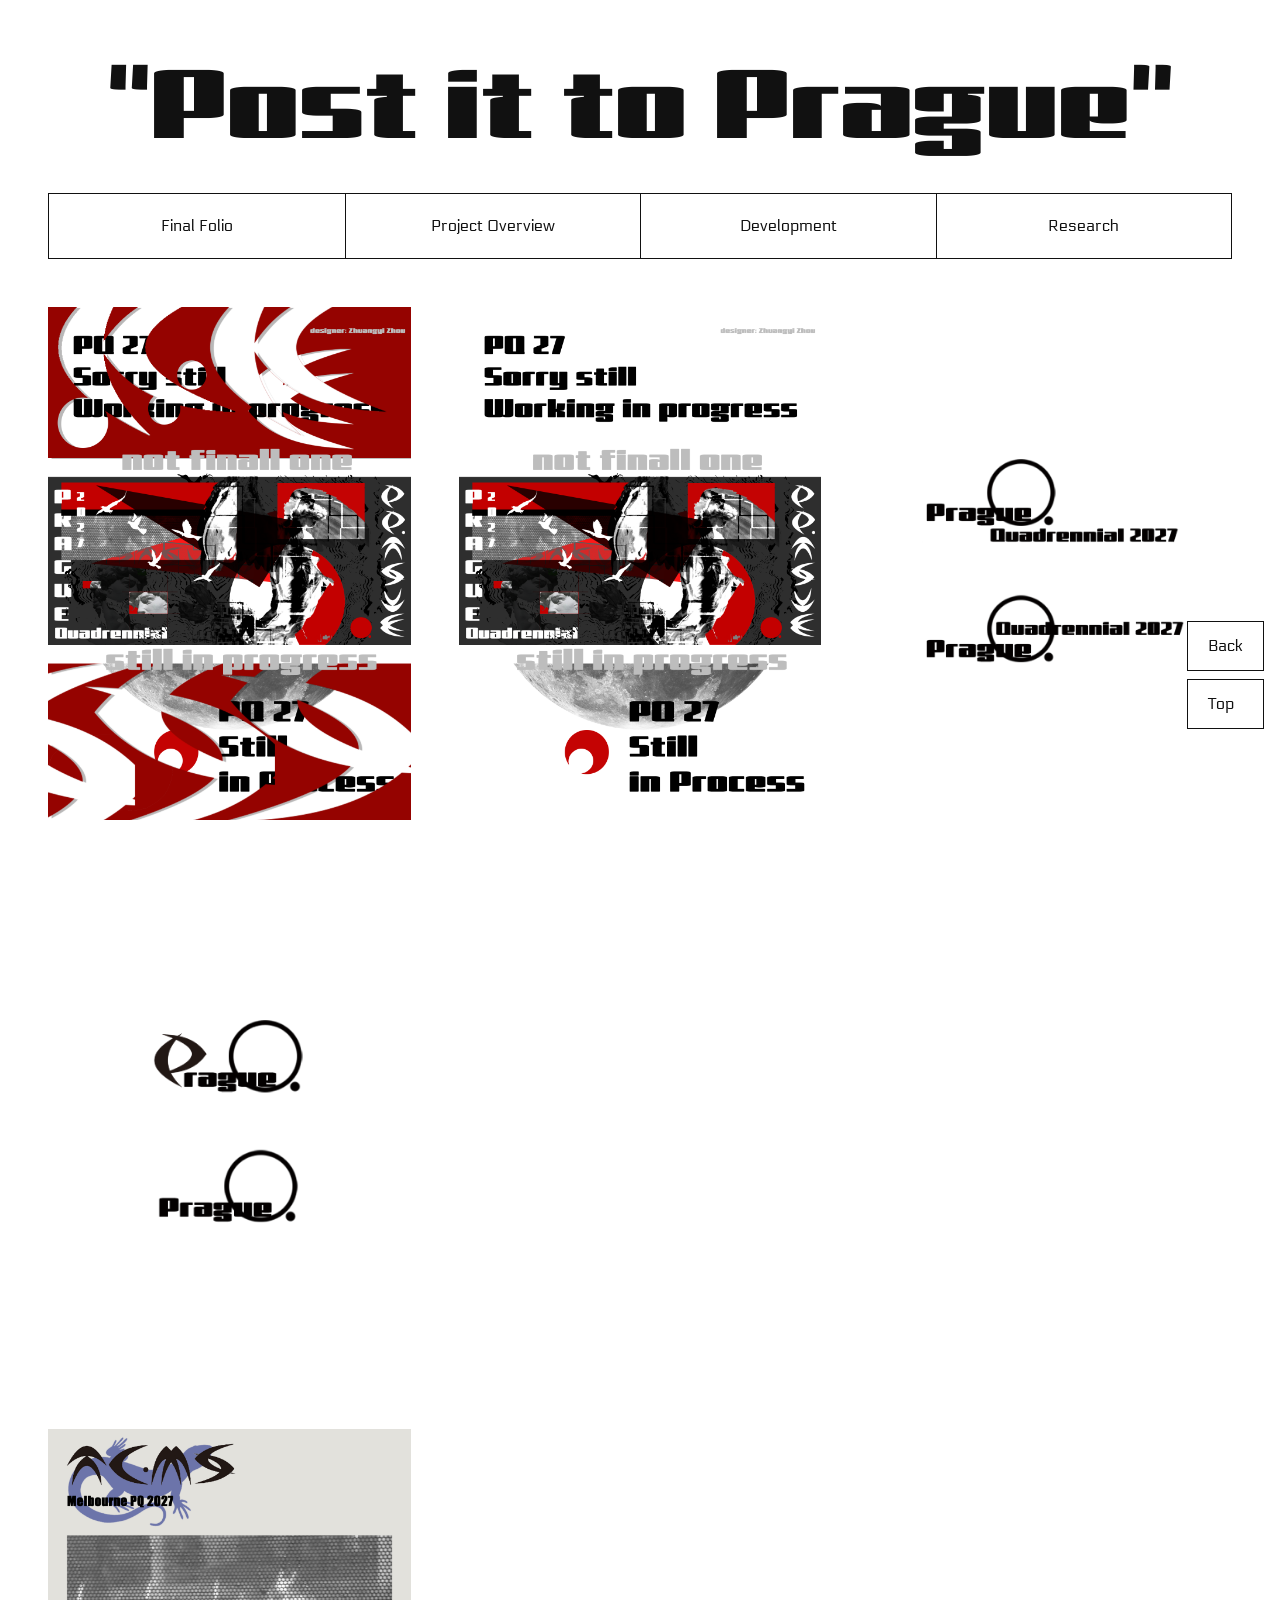
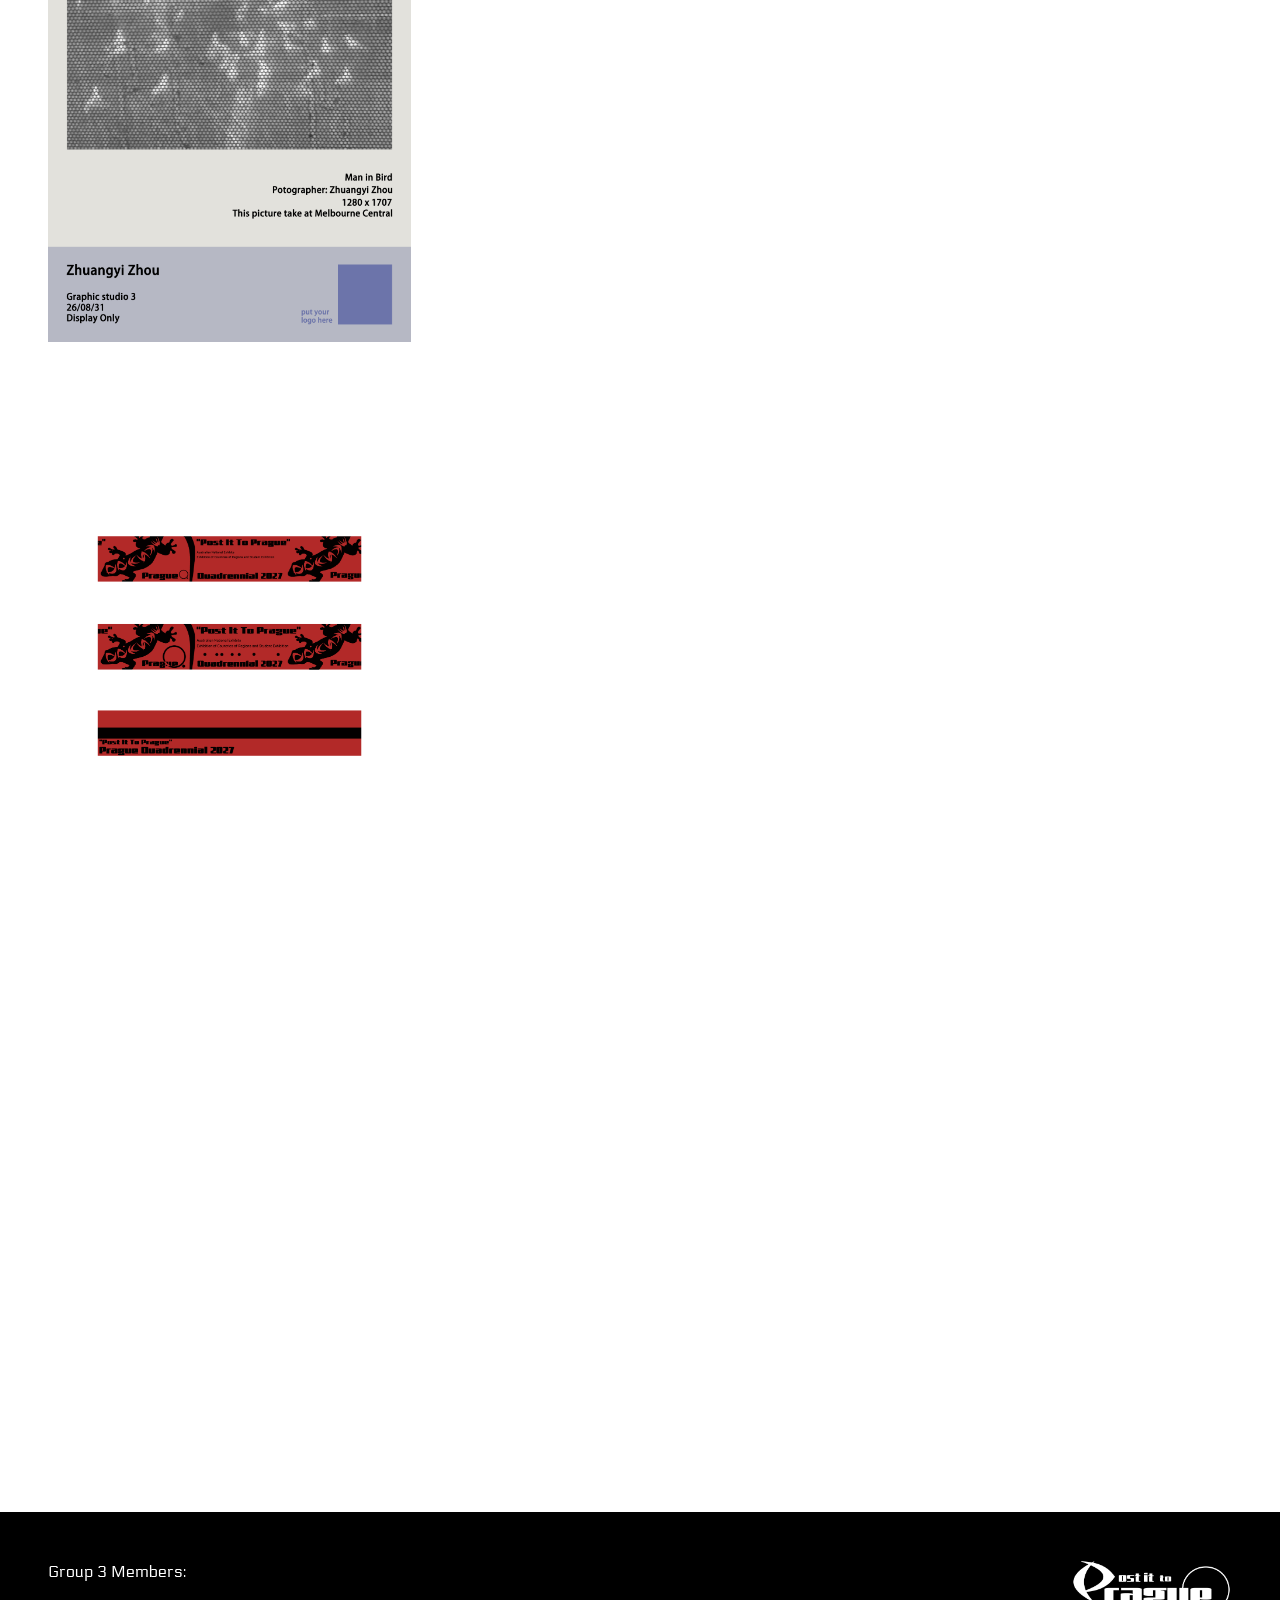
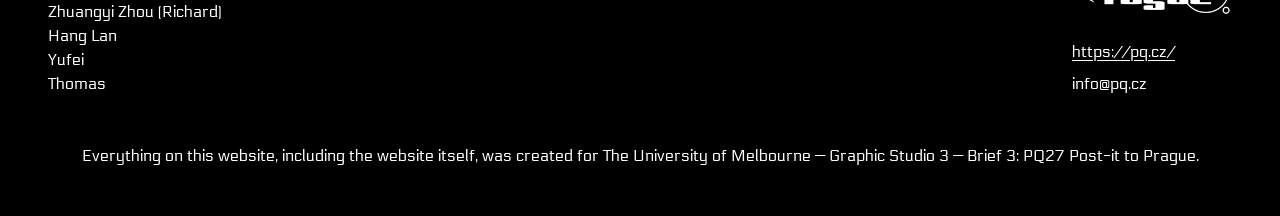
==== development.html @ cc6a594d "Add image enlargement dialog and move page controls onto right background" ====
<!DOCTYPE html>
<html lang="en">
<head>
  <meta charset="UTF-8">
  <meta name="viewport" content="width=device-width, initial-scale=1.0">
  <title>Development — Post-it to Prague</title>
  <link rel="preconnect" href="https://fonts.googleapis.com">
  <link rel="preconnect" href="https://fonts.gstatic.com" crossorigin>
  <link href="https://fonts.googleapis.com/css2?family=Electrolize&family=Gajraj+One&display=swap" rel="stylesheet">
  <link rel="stylesheet" href="./style.css?v=lightbox-1">
  <script src="./script.js?v=lightbox-1" defer></script>
</head>
<body id="top">
  <div class="page-background" aria-hidden="true">
    <div class="page-background-left"></div>
    <div class="page-background-right"></div>
  </div>
  <header class="project-header">
    <h1><a class="project-home-link" href="./index.html">“Post it to Prague”</a></h1>
    <nav class="project-nav" aria-label="Project sections">
      <a href="./index.html#final-folio">Final Folio</a>
      <a href="./index.html#project-overview">Project Overview</a>
      <a href="./development.html" aria-current="page">Development</a>
      <a href="./index.html#research">Research</a>
    </nav>
  </header>
  <main class="development-content" aria-label="Development">
    <button type="button" class="development-board" aria-label="Enlarge Collage development 1"><img src="./assets/development/D_Collagedevelopment1.png" alt="Collage development 1" loading="lazy" decoding="async"></button>
    <button type="button" class="development-board" aria-label="Enlarge Collage development 2"><img src="./assets/development/D_Collagedevelopment2.png" alt="Collage development 2" loading="lazy" decoding="async"></button>
    <button type="button" class="development-board" aria-label="Enlarge Logo development 1"><img src="./assets/development/D_logodevelopment1.png" alt="Logo development 1" loading="lazy" decoding="async"></button>
    <button type="button" class="development-board" aria-label="Enlarge Logo development 2"><img src="./assets/development/D_logodevelopment2.png" alt="Logo development 2" loading="lazy" decoding="async"></button>
    <button type="button" class="development-board" aria-label="Enlarge Logo development 3"><img src="./assets/development/D_logodevelopment3.png" alt="Logo development 3" loading="lazy" decoding="async"></button>
    <button type="button" class="development-board" aria-label="Enlarge Logo development 4"><img src="./assets/development/D_logodevelopment4.png" alt="Logo development 4" loading="lazy" decoding="async"></button>
    <button type="button" class="development-board" aria-label="Enlarge Poster development 1"><img src="./assets/development/D_Posterdevelopment1.png" alt="Poster development 1" loading="lazy" decoding="async"></button>
    <button type="button" class="development-board" aria-label="Enlarge Poster development 2"><img src="./assets/development/D_Posterdevelopment2.png" alt="Poster development 2" loading="lazy" decoding="async"></button>
    <button type="button" class="development-board" aria-label="Enlarge Tape development 1"><img src="./assets/development/D_Tapedevelopment1.png" alt="Tape development 1" loading="lazy" decoding="async"></button>
    <button type="button" class="development-board" aria-label="Enlarge Tape development 2"><img src="./assets/development/D_Tapedevelopment2.png" alt="Tape development 2" loading="lazy" decoding="async"></button>
    <button type="button" class="development-board" aria-label="Enlarge T-shirt design mockup"><img src="./assets/development/D_Tshirtmockup1.png" alt="T-shirt design mockup" loading="lazy" decoding="async"></button>
    <button type="button" class="development-board" aria-label="Enlarge Badge design mockup"><img src="./assets/development/Badgemockup1.png" alt="Badge design mockup" loading="lazy" decoding="async"></button>
    <button type="button" class="development-board" aria-label="Enlarge Corner tape design"><img src="./assets/development/connertape1.png" alt="Corner tape design" loading="lazy" decoding="async"></button>
    <button type="button" class="development-board" aria-label="Enlarge Corner tape design alternate version"><img src="./assets/development/connertape1rp.png" alt="Corner tape design alternate version" loading="lazy" decoding="async"></button>
    <button type="button" class="development-board" aria-label="Enlarge Tape on box mockup"><img src="./assets/development/tapeonboxmockup1.png" alt="Tape on box mockup" loading="lazy" decoding="async"></button>
  </main>
  <footer class="site-footer">
    <div class="footer-content">
      <div class="footer-top">
        <div class="footer-members">
          <p>Group 3 Members:</p>
          <ul>
            <li>Zhuangyi Zhou (Richard)</li>
            <li>Hang Lan</li>
            <li>Yufei</li>
            <li>Thomas</li>
          </ul>
        </div>
        <div class="footer-brand">
          <div class="footer-logo"><img src="./assets/finallogoblack1.png" alt="Post it to Prague" width="3508" height="2480"></div>
          <div class="footer-contact">
            <a href="https://pq.cz/">https://pq.cz/</a>
            <span>info@pq.cz</span>
          </div>
        </div>
      </div>
      <p class="footer-note">Everything on this website, including the website itself, was created for The University of Melbourne — Graphic Studio 3 — Brief 3: PQ27 Post-it to Prague.</p>
    </div>
  </footer>
  <nav class="development-actions" aria-label="Page controls">
    <a href="./index.html">Back</a>
    <a href="#top">Top</a>
  </nav>
  <dialog class="image-lightbox" aria-label="Enlarged image">
    <button type="button" class="lightbox-close" aria-label="Close enlarged image">×</button>
    <img class="lightbox-image" alt="">
  </dialog>
</body>
</html>
---- style.css ----
/* Simple single-page layout, ready for project content and visual references. */
* {
  box-sizing: border-box;
}

/* Temporary outer background; replace with a background image later. */
html {
  background: #bfbfbf;
}

/* Opaque paper, using the existing content width and padding. */
body {
  --page-padding: clamp(1rem, 4vw, 3rem);
  position: relative;
  isolation: isolate;
  min-height: 100vh;
  margin: 0 auto;
  padding: var(--page-padding);
  background: #bfbfbf;
  color: #111;
  font-family: "Electrolize";
  font-weight: 400;
  line-height: 1.5;
}

/* Widen only the paper by 1cm per side, capped at the viewport width. */
body::before {
  content: "";
  position: absolute;
  inset: 0;
  width: min(100%, calc(1200px + var(--page-padding) + 2cm));
  margin-inline: auto;
  z-index: -1;
  background: #fff;
  pointer-events: none;
}

.project-header,
main {
  max-width: 1200px;
  margin-inline: auto;
}

h1 {
  text-align: center;
  margin: 0 0 2rem;
  font-family: "Gajraj One";
  font-size: clamp(2.5rem, 8vw, 7rem);
  font-weight: 400;
  line-height: 1.1;
  overflow-wrap: anywhere;
}

h2 {
  margin: 0 0 1.5rem;
  font-size: clamp(1.5rem, 3vw, 2rem);
  font-weight: 400;
}

button,
input,
textarea,
select {
  font: inherit;
}

.project-nav {
  display: grid;
  grid-template-columns: repeat(4, minmax(0, 1fr));
  border: 1px solid currentColor;
}

.project-nav a {
  display: flex;
  align-items: center;
  justify-content: center;
  min-height: 4rem;
  padding: 1rem;
  color: inherit;
  text-align: center;
  text-decoration: none;
}

.project-nav a + a {
  border-left: 1px solid currentColor;
}

.project-nav a:hover {
  text-decoration: underline;
}

.project-nav a:focus-visible {
  outline: 2px solid currentColor;
  outline-offset: -5px;
}

section {
  padding-block: 3rem;
  scroll-margin-top: 1rem;
}

section + section {
  border-top: 1px solid #ddd;
}

/* Empty blocks reserve space without adding unapproved text or imagery. */
.content-placeholder {
  min-height: 18rem;
  border: 1px dashed #ccc;
}

@media (max-width: 600px) {
  .project-nav {
    grid-template-columns: repeat(2, minmax(0, 1fr));
  }

  .project-nav a:nth-child(3) {
    border-left: 0;
  }

  .project-nav a:nth-child(n + 3) {
    border-top: 1px solid currentColor;
  }
}

/* Match the existing section spacing and title-plus-placeholder height. */
.gallery {
  padding-top: 3rem;
}

.gallery-frame {
  position: relative;
  height: calc(18rem + 1.5rem + clamp(2.25rem, 4.5vw, 3rem));
  border: 1px solid #ccc;
  background: #fff;
}

.gallery-image {
  width: 100%;
  height: 100%;
  object-fit: contain;
}

.gallery-image:not([hidden]) {
  display: block;
}

.gallery-controls {
  position: absolute;
  right: 1rem;
  bottom: 1rem;
  left: 1rem;
  display: flex;
  align-items: center;
  justify-content: space-between;
  gap: 1rem;
}

.gallery-controls button {
  width: 2.75rem;
  height: 2.75rem;
  padding: 0;
  border: 1px solid currentColor;
  border-radius: 0;
  background: #fff;
  color: #111;
  cursor: pointer;
}

.gallery-controls button:disabled {
  color: #aaa;
  cursor: default;
}

.gallery-controls button:focus-visible {
  outline: 2px solid #111;
  outline-offset: 3px;
}

.gallery-counter:not(:empty) {
  padding: 0.25rem 0.5rem;
  background: #fff;
}

/* Match the white paper width without changing the existing page layout. */
.site-footer {
  position: relative;
  left: 50%;
  transform: translateX(-50%);
  width: min(calc(100% + var(--page-padding) + var(--page-padding)), calc(1200px + var(--page-padding) + 2cm));
  margin-bottom: calc(-1 * var(--page-padding));
  padding: 3rem var(--page-padding);
  background: #000;
  color: #fff;
  text-align: left;
}

.footer-content {
  max-width: 1200px;
  margin-inline: auto;
}

.footer-logo {
  position: relative;
  width: 10rem;
  max-width: 100%;
  aspect-ratio: 2140 / 750;
  overflow: hidden;
  background: #000;
  margin-bottom: 1.5rem;
}

/* Display only the logo bounds while keeping the supplied PNG unchanged. */
.footer-logo img {
  position: absolute;
  width: 163.925234%;
  max-width: none;
  height: auto;
  left: -32.242991%;
  top: -115.333333%;
}

.footer-contact {
  display: flex;
  flex-direction: column;
  align-items: flex-start;
  gap: 0.5rem;
  margin-bottom: 0;
}

.site-footer a,
.site-footer a:visited {
  color: #fff;
  text-decoration: underline;
  text-underline-offset: 0.2em;
}

.site-footer a:focus-visible {
  outline: 2px solid #fff;
  outline-offset: 4px;
}

.footer-members p {
  margin: 0 0 1rem;
}

.footer-members ul {
  list-style: none;
  margin: 0;
  padding: 0;
}

.footer-note {
  margin: 3rem 0 0;
  text-align: center;
}

.footer-top {
  display: grid;
  grid-template-columns: minmax(0, 1fr) minmax(0, 1fr);
  gap: clamp(1rem, 4vw, 3rem);
  align-items: start;
}

.footer-brand {
  justify-self: end;
  min-width: 0;
  max-width: 100%;
}

.footer-members,
.footer-contact {
  overflow-wrap: anywhere;
}

/* Fixed decorative background; the opaque paper stays above it. */
.page-background {
  position: fixed;
  inset: 0;
  z-index: -2;
  display: grid;
  grid-template-columns: repeat(2, minmax(0, 1fr));
  pointer-events: none;
  overflow: hidden;
}

.page-background-left,
.page-background-right {
  background-image: url("./assets/Tapeposter1.png");
  background-size: cover;
  background-position: center;
  background-repeat: no-repeat;
}

.page-background-right {
  transform: scaleX(-1);
}

/* Development uses portrait boards matching the first supplied image. */
.development-content {
  display: grid;
  grid-template-columns: repeat(3, minmax(0, 1fr));
  gap: 3rem;
  padding-block: 3rem;
}

.development-board {
  width: 100%;
  aspect-ratio: 2480 / 3508;
  min-width: 0;
  background: #fff;
}

.development-board > img,
.development-cell > img {
  display: block;
  width: 100%;
  height: 100%;
  object-fit: contain;
}

.development-logos {
  display: grid;
  grid-template-columns: repeat(2, minmax(0, 1fr));
  grid-template-rows: repeat(2, minmax(0, 1fr));
}

.development-tapes {
  display: grid;
  grid-template-rows: repeat(2, minmax(0, 1fr));
}

.development-cell {
  min-width: 0;
  min-height: 0;
}

.development-actions {
  position: fixed;
  top: 75%;
  right: max(1rem, calc((100% - 1200px - clamp(1rem, 4vw, 3rem) - 2cm) / 4 - 2rem));
  transform: translateY(-50%);
  z-index: 10;
  display: flex;
  flex-direction: column;
  gap: 0.5rem;
}

.development-actions a,
.development-actions a:visited {
  padding: 0.75rem 1.25rem;
  border: 1px solid #111;
  background: #fff;
  color: #111;
  text-decoration: none;
}

.development-actions a:hover {
  text-decoration: underline;
}

.project-home-link,
.project-home-link:visited {
  color: inherit;
  text-decoration: none;
}

.development-actions a:focus-visible,
.project-home-link:focus-visible {
  outline: 2px solid #111;
  outline-offset: 3px;
}

button.development-board {
  display: block;
  padding: 0;
  border: 0;
  font: inherit;
  cursor: zoom-in;
}
button.development-board:focus-visible {
  outline: 2px solid #111;
  outline-offset: 4px;
}
.image-lightbox {
  padding: 3rem 0 0;
  border: 0;
  background: transparent;
  max-width: calc(100vw - 2rem);
  max-height: calc(100dvh - 2rem);
  overflow: visible;
}
.image-lightbox::backdrop {
  background: rgba(0, 0, 0, 0.85);
}
.lightbox-image {
  display: block;
  width: auto;
  height: auto;
  max-width: calc(100vw - 2rem);
  max-height: calc(100dvh - 6rem);
  object-fit: contain;
}
.lightbox-close {
  position: absolute;
  top: 0;
  right: 0;
  width: 2.5rem;
  height: 2.5rem;
  padding: 0;
  border: 1px solid #fff;
  background: #000;
  color: #fff;
  font-size: 2rem;
  line-height: 1;
  cursor: pointer;
}
.lightbox-close:focus-visible {
  outline: 2px solid #fff;
  outline-offset: 3px;
}
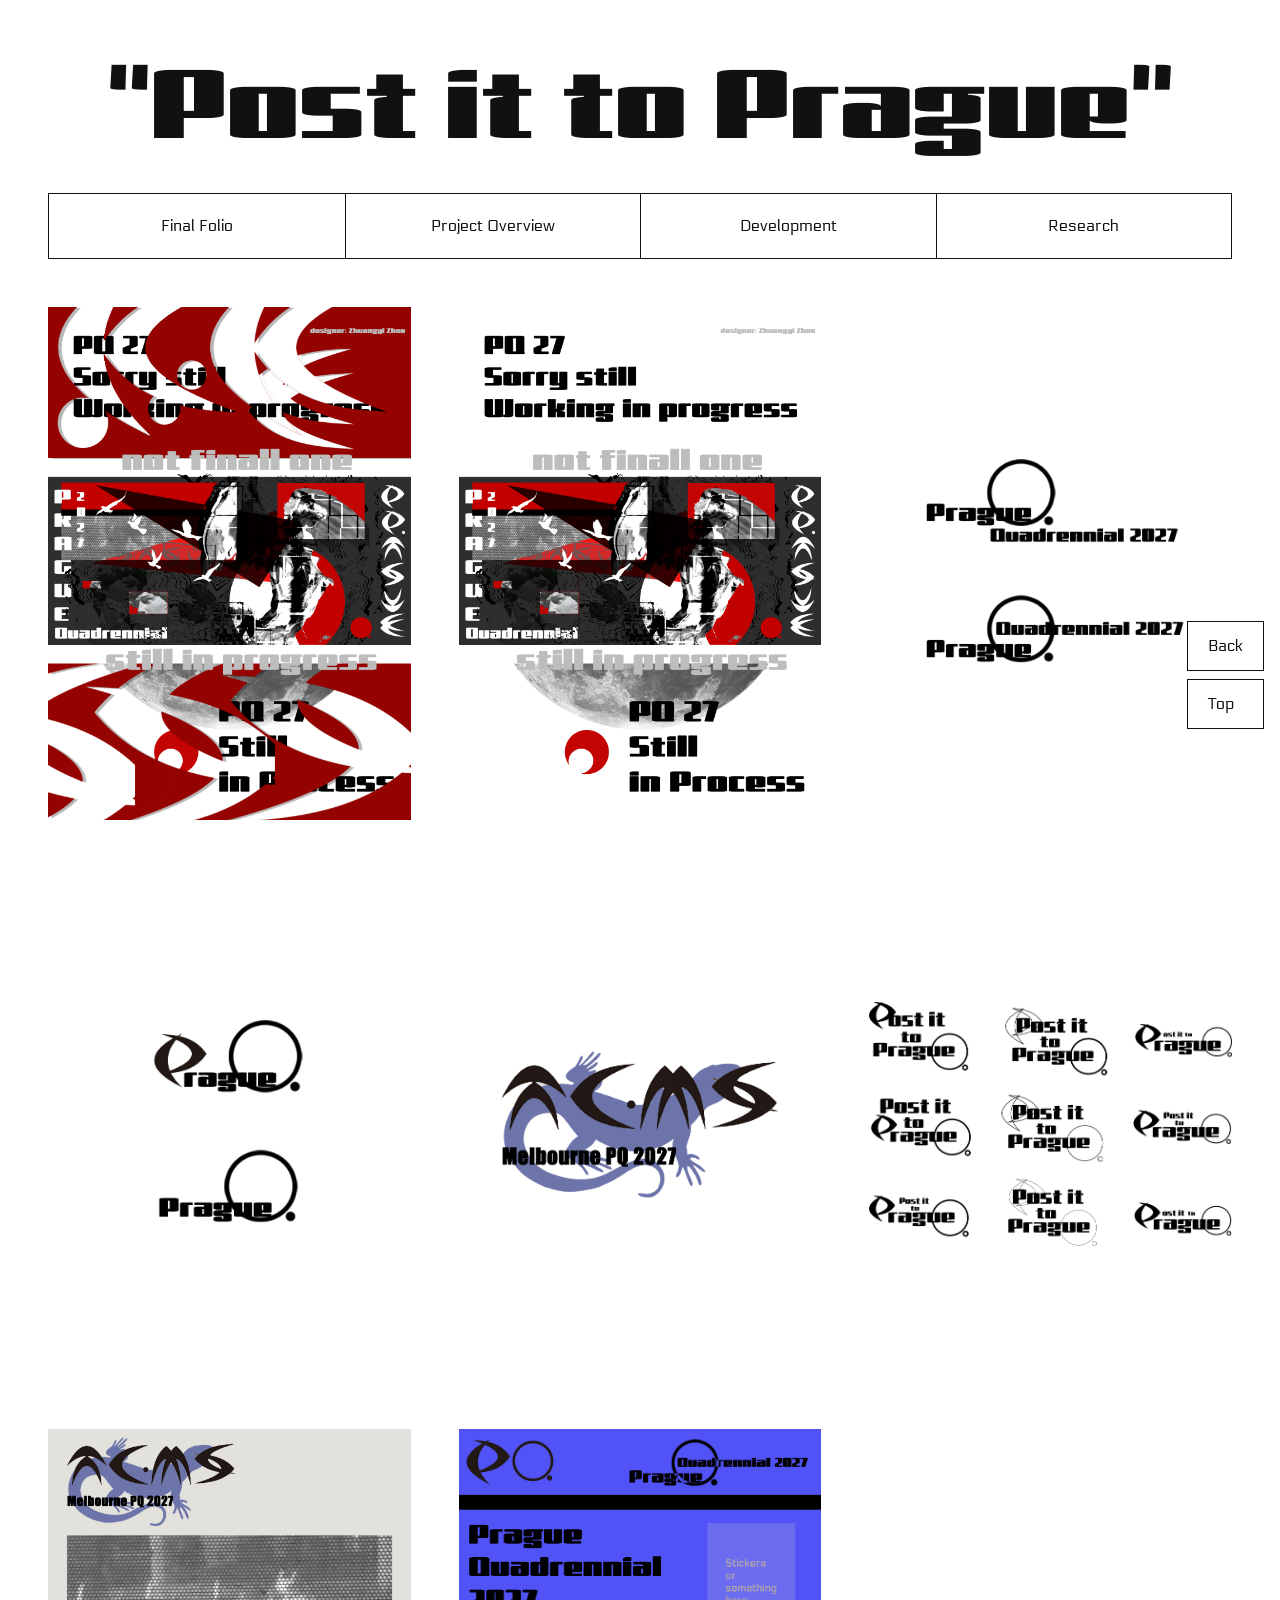
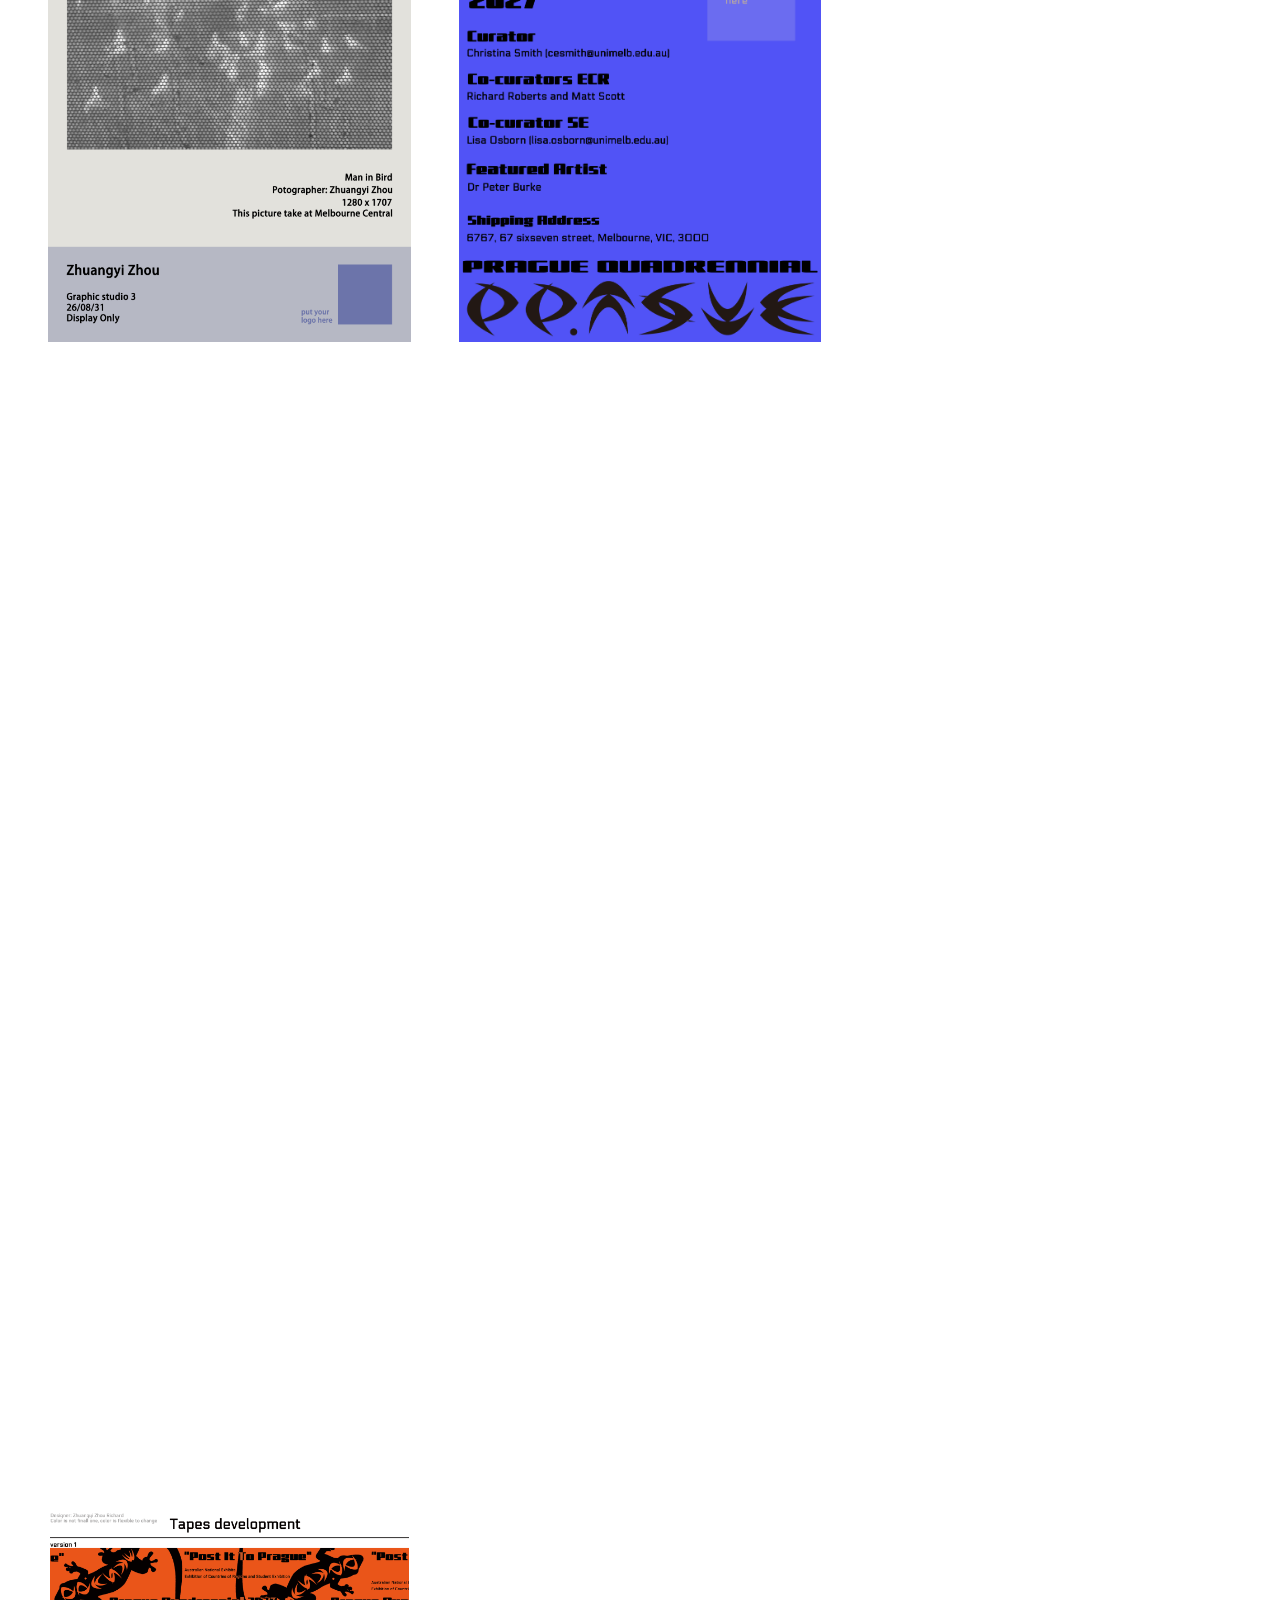
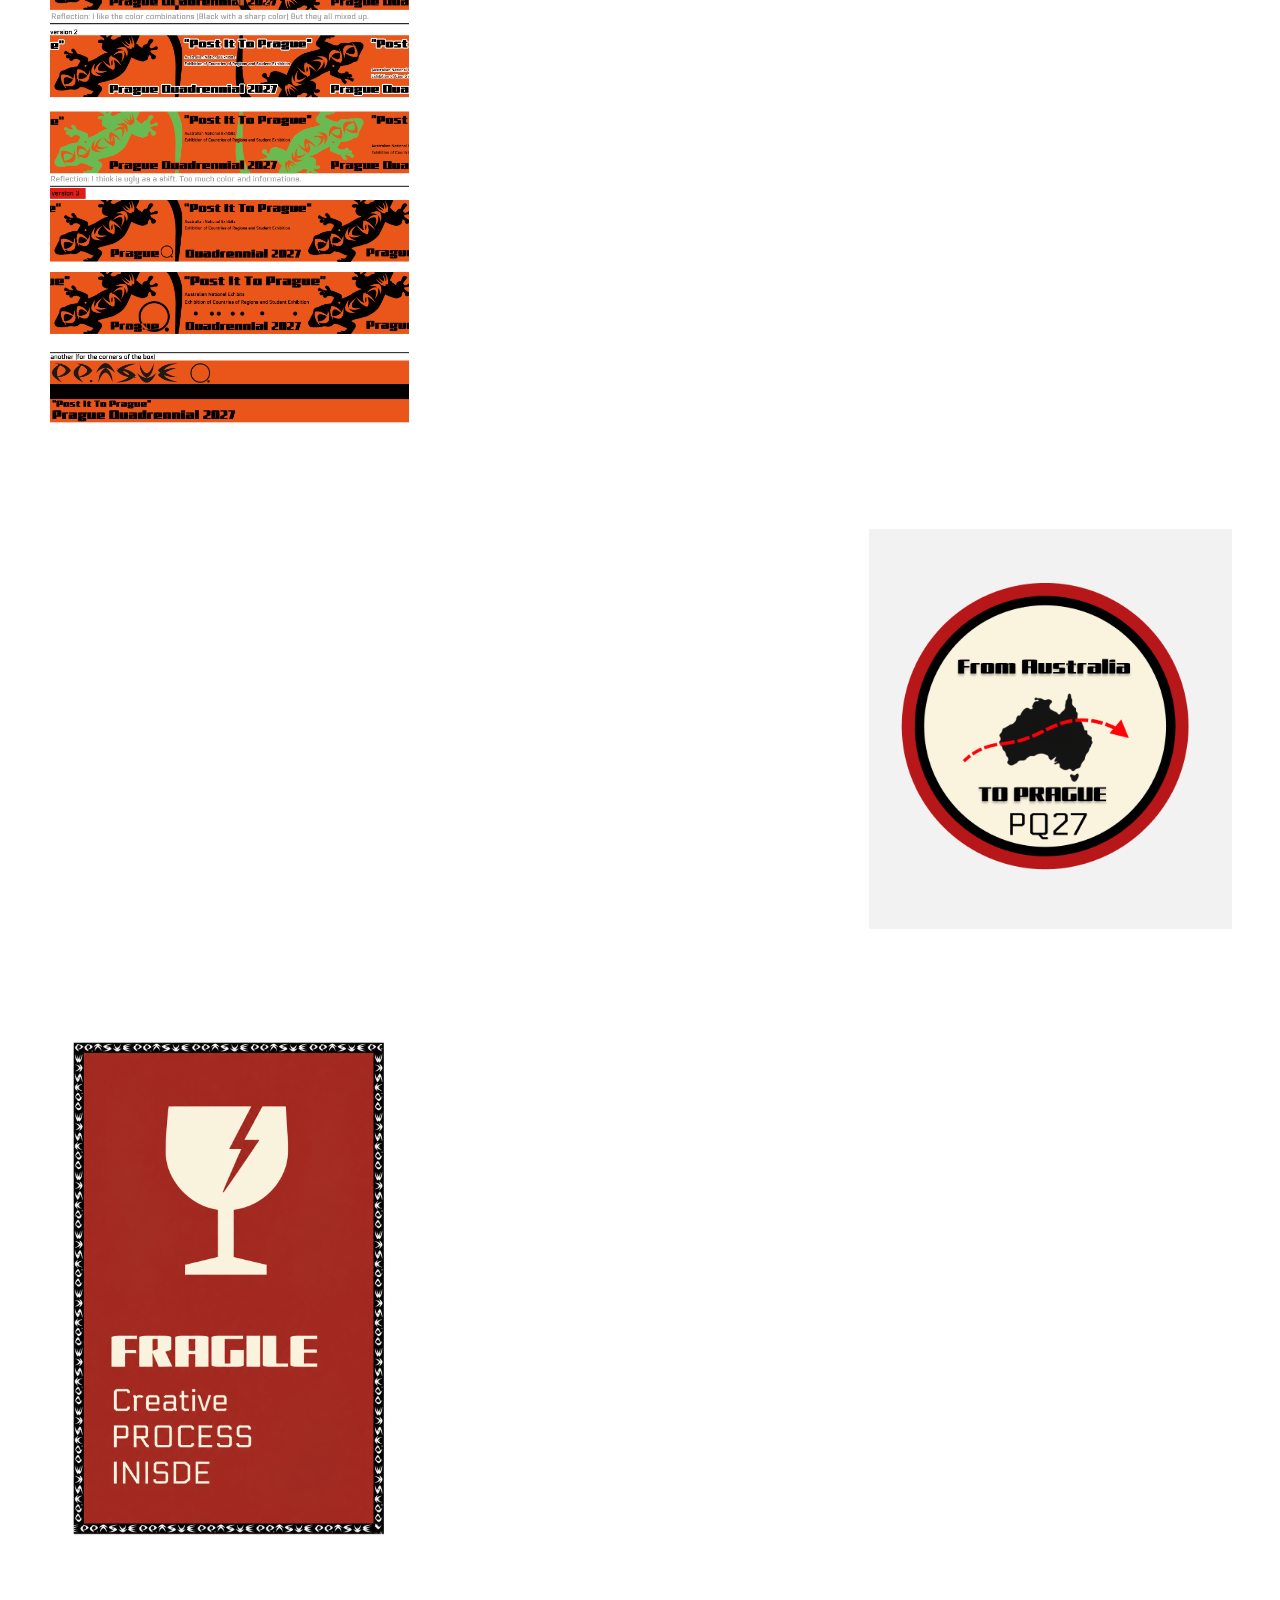
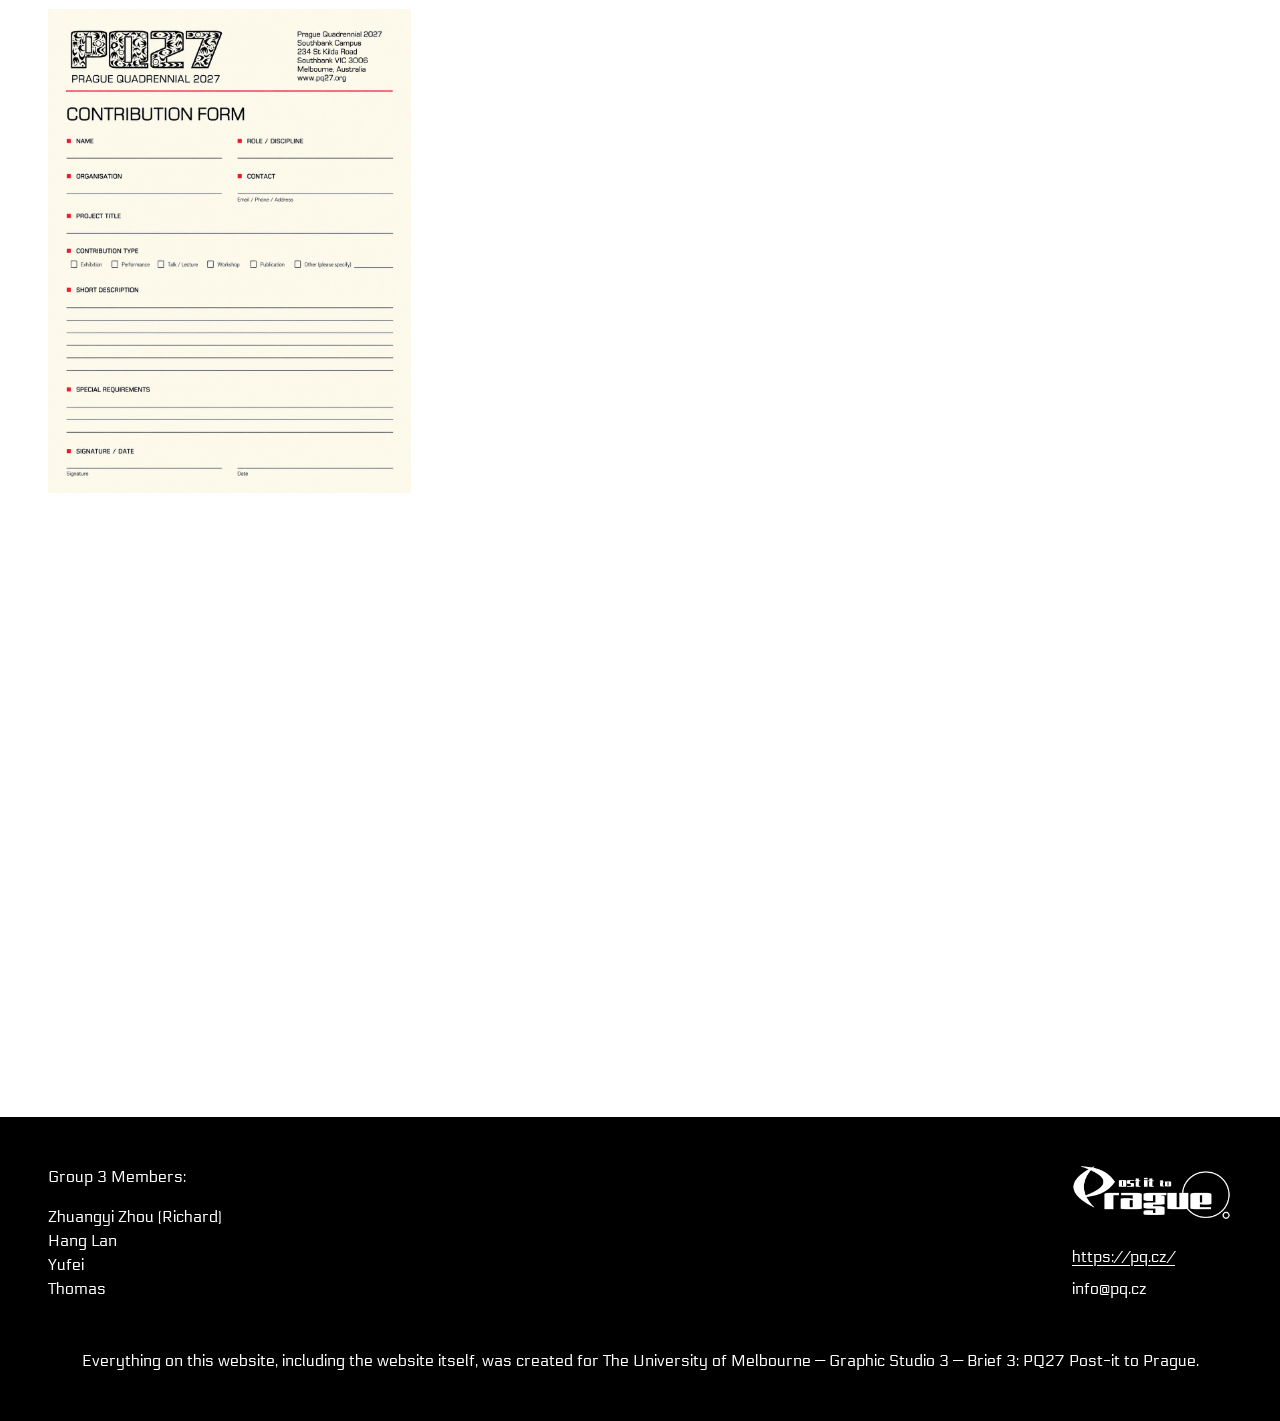
==== commit e10e6daa: "Add 13 development images with existing three-column layout and lightbox" ====
--- a/development.html
+++ b/development.html
@@ -40,6 +40,19 @@
     <button type="button" class="development-board" aria-label="Enlarge Corner tape design"><img src="./assets/development/connertape1.png" alt="Corner tape design" loading="lazy" decoding="async"></button>
     <button type="button" class="development-board" aria-label="Enlarge Corner tape design alternate version"><img src="./assets/development/connertape1rp.png" alt="Corner tape design alternate version" loading="lazy" decoding="async"></button>
     <button type="button" class="development-board" aria-label="Enlarge Tape on box mockup"><img src="./assets/development/tapeonboxmockup1.png" alt="Tape on box mockup" loading="lazy" decoding="async"></button>
+    <button type="button" class="development-board" aria-label="Enlarge Tape development variations and reflections"><img src="./assets/development/Tapesdevelopment1.png" alt="Tape development variations and reflections" loading="lazy" decoding="async"></button>
+    <button type="button" class="development-board" aria-label="Enlarge Tape cutout experiment and inspiration"><img src="./assets/development/tapesdevelopment2.png" alt="Tape cutout experiment and inspiration" loading="lazy" decoding="async"></button>
+    <button type="button" class="development-board" aria-label="Enlarge Posted to Prague sticker"><img src="./assets/development/%E5%BE%AE%E4%BF%A1%E5%9B%BE%E7%89%87_20260914235624_134_18.png" alt="Posted to Prague sticker" loading="lazy" decoding="async"></button>
+    <button type="button" class="development-board" aria-label="Enlarge Contributor and box information label"><img src="./assets/development/%E5%BE%AE%E4%BF%A1%E5%9B%BE%E7%89%87_20260915010831_773_247.png" alt="Contributor and box information label" loading="lazy" decoding="async"></button>
+    <button type="button" class="development-board" aria-label="Enlarge Australia to Prague label"><img src="./assets/development/%E5%BE%AE%E4%BF%A1%E5%9B%BE%E7%89%87_20260908105103_309_247.jpg" alt="Australia to Prague label" loading="lazy" decoding="async"></button>
+    <button type="button" class="development-board" aria-label="Enlarge Australia to Prague badge design"><img src="./assets/development/%E5%BE%AE%E4%BF%A1%E5%9B%BE%E7%89%87_20260912212510_597_247.png" alt="Australia to Prague badge design" loading="lazy" decoding="async"></button>
+    <button type="button" class="development-board" aria-label="Enlarge Fragile creative process label"><img src="./assets/development/%E5%BE%AE%E4%BF%A1%E5%9B%BE%E7%89%87_20260913235917_472_247.png" alt="Fragile creative process label" loading="lazy" decoding="async"></button>
+    <button type="button" class="development-board" aria-label="Enlarge Three poster layout variations"><img src="./assets/development/%E5%BE%AE%E4%BF%A1%E5%9B%BE%E7%89%87_20260914145725_529_247.jpg" alt="Three poster layout variations" loading="lazy" decoding="async"></button>
+    <button type="button" class="development-board" aria-label="Enlarge PQ27 letterhead"><img src="./assets/development/%E5%BE%AE%E4%BF%A1%E5%9B%BE%E7%89%87_20260915005240_769_247.png" alt="PQ27 letterhead" loading="lazy" decoding="async"></button>
+    <button type="button" class="development-board" aria-label="Enlarge PQ27 contribution form"><img src="./assets/development/%E5%BE%AE%E4%BF%A1%E5%9B%BE%E7%89%87_20260915005737_770_247.png" alt="PQ27 contribution form" loading="lazy" decoding="async"></button>
+    <button type="button" class="development-board" aria-label="Enlarge Packaged sticker collection mockup"><img src="./assets/development/%E5%BE%AE%E4%BF%A1%E5%9B%BE%E7%89%87_20260915013227_792_247.png" alt="Packaged sticker collection mockup" loading="lazy" decoding="async"></button>
+    <button type="button" class="development-board" aria-label="Enlarge Contributor label on a box mockup"><img src="./assets/development/%E5%BE%AE%E4%BF%A1%E5%9B%BE%E7%89%87_20260915015008_800_247.png" alt="Contributor label on a box mockup" loading="lazy" decoding="async"></button>
+    <button type="button" class="development-board" aria-label="Enlarge Visitor T-shirt front and back mockup"><img src="./assets/development/%E5%BE%AE%E4%BF%A1%E5%9B%BE%E7%89%87_20260917214748_974_247.png" alt="Visitor T-shirt front and back mockup" loading="lazy" decoding="async"></button>
   </main>
   <footer class="site-footer">
     <div class="footer-content">
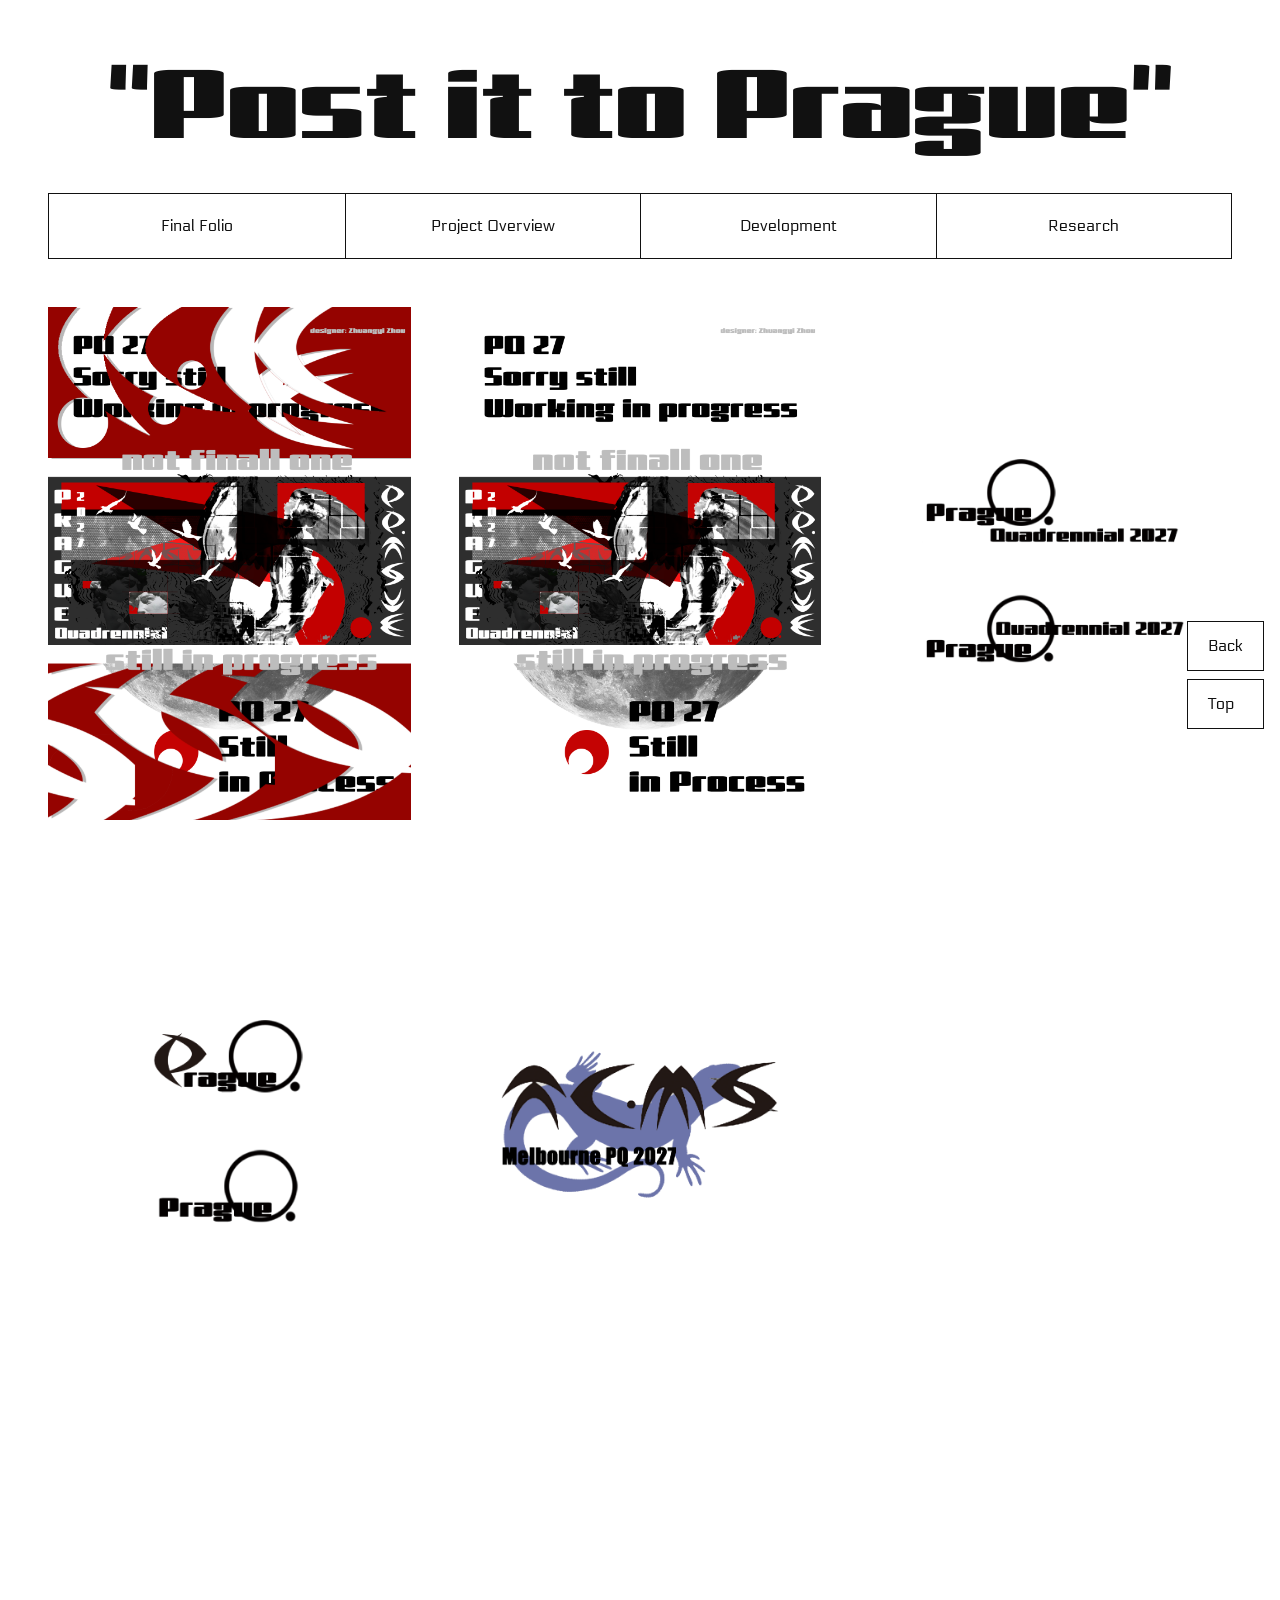
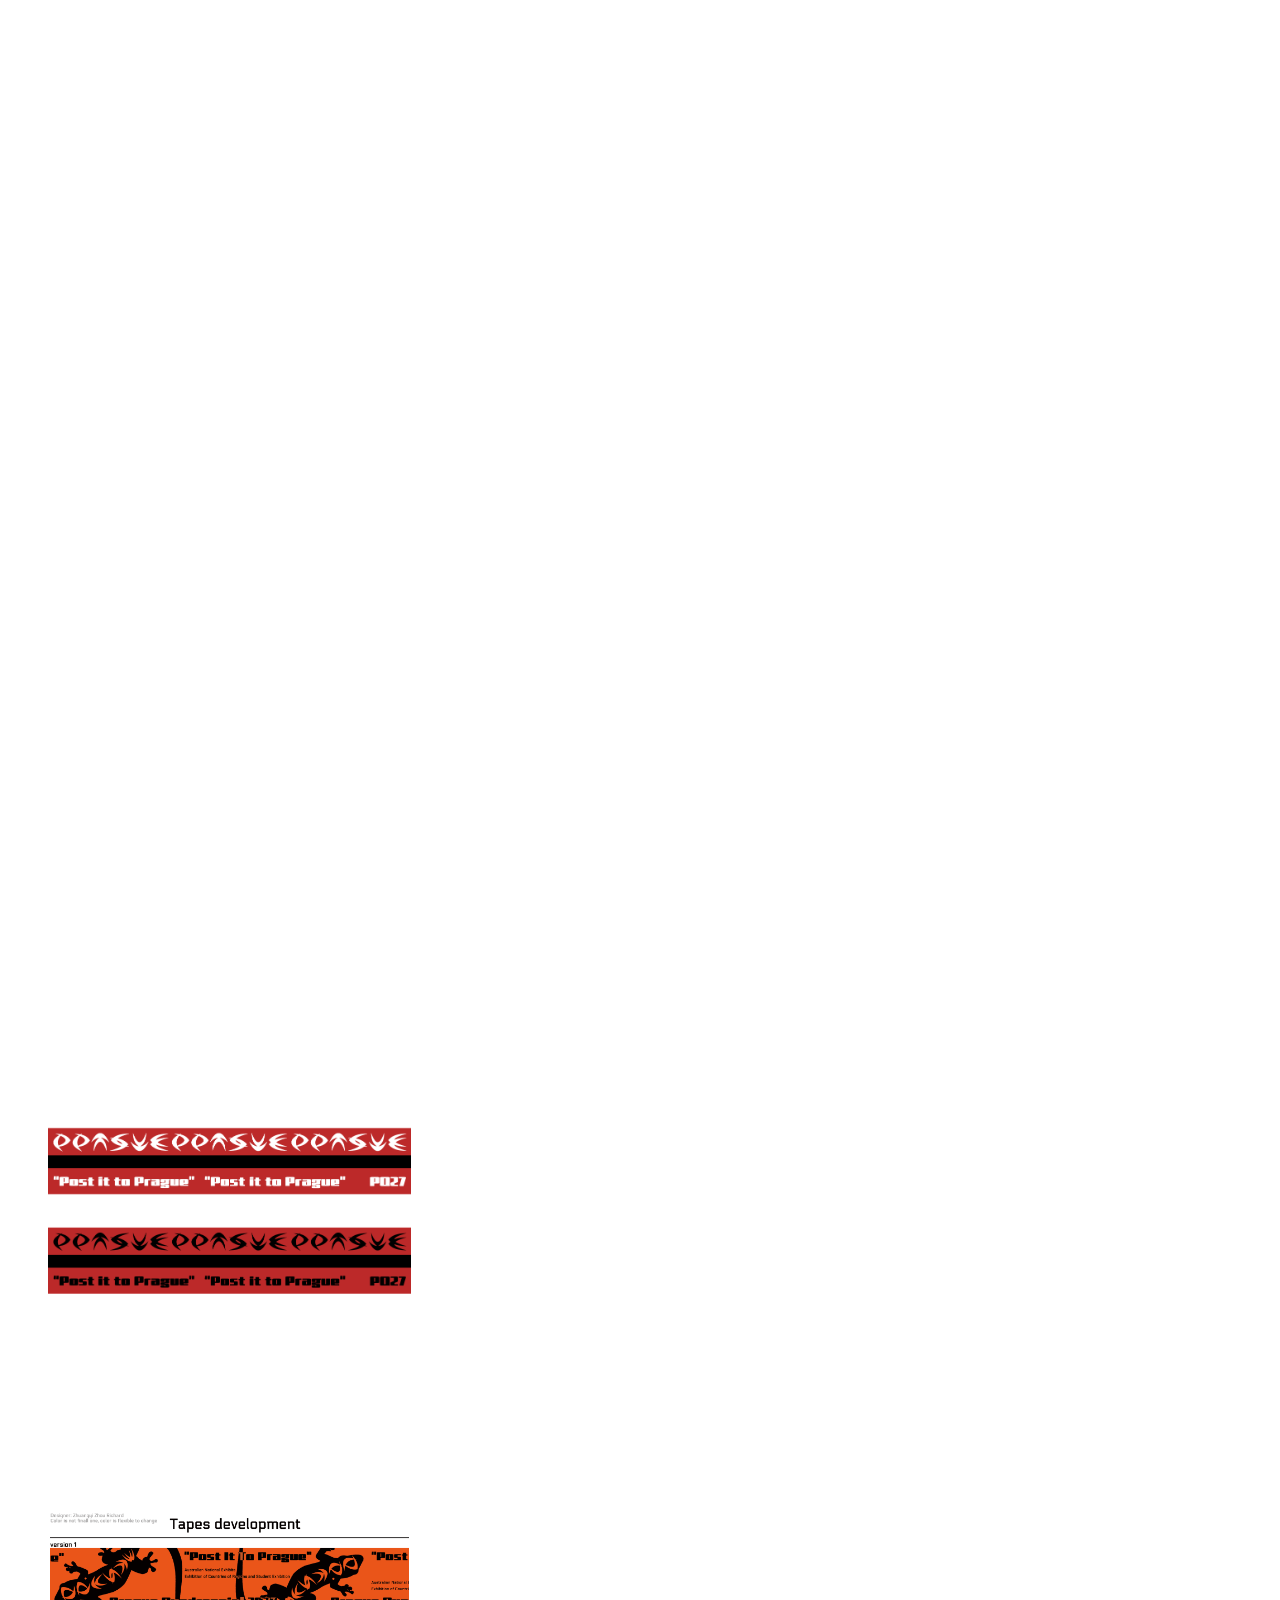
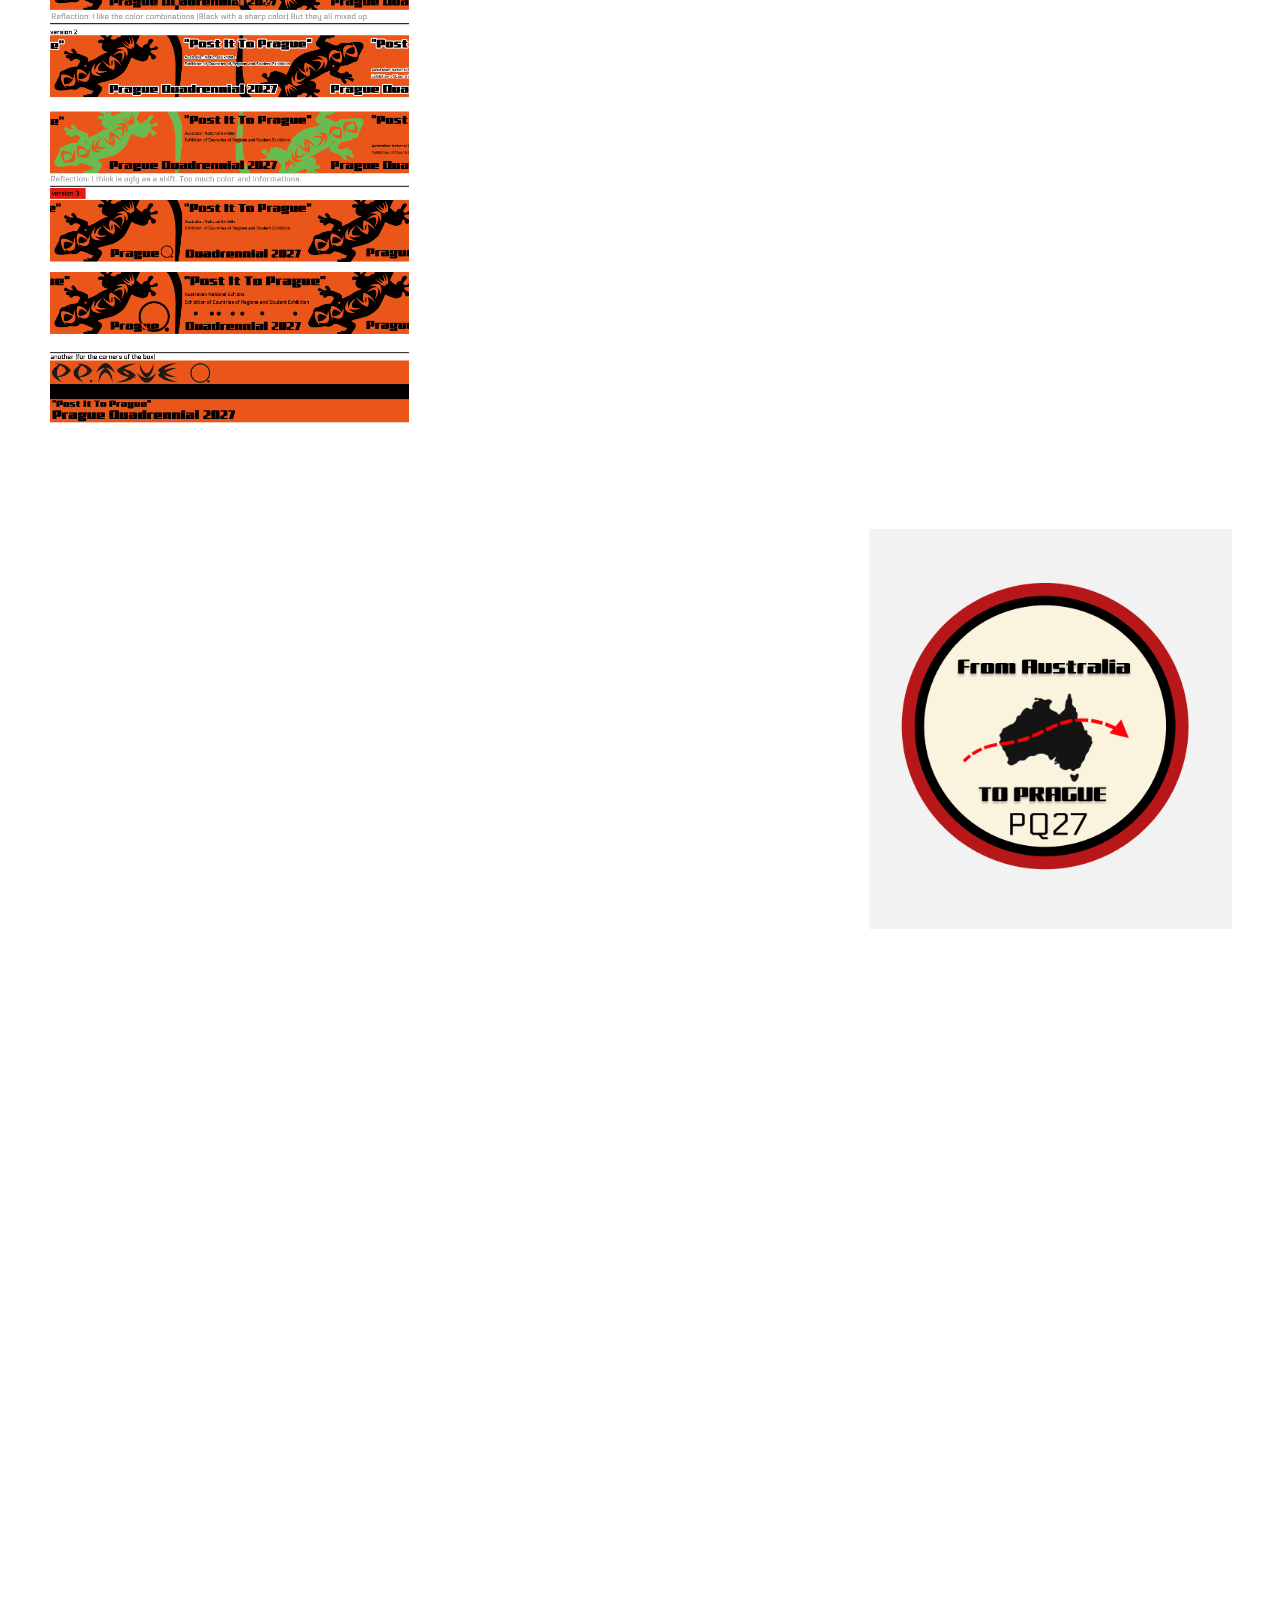
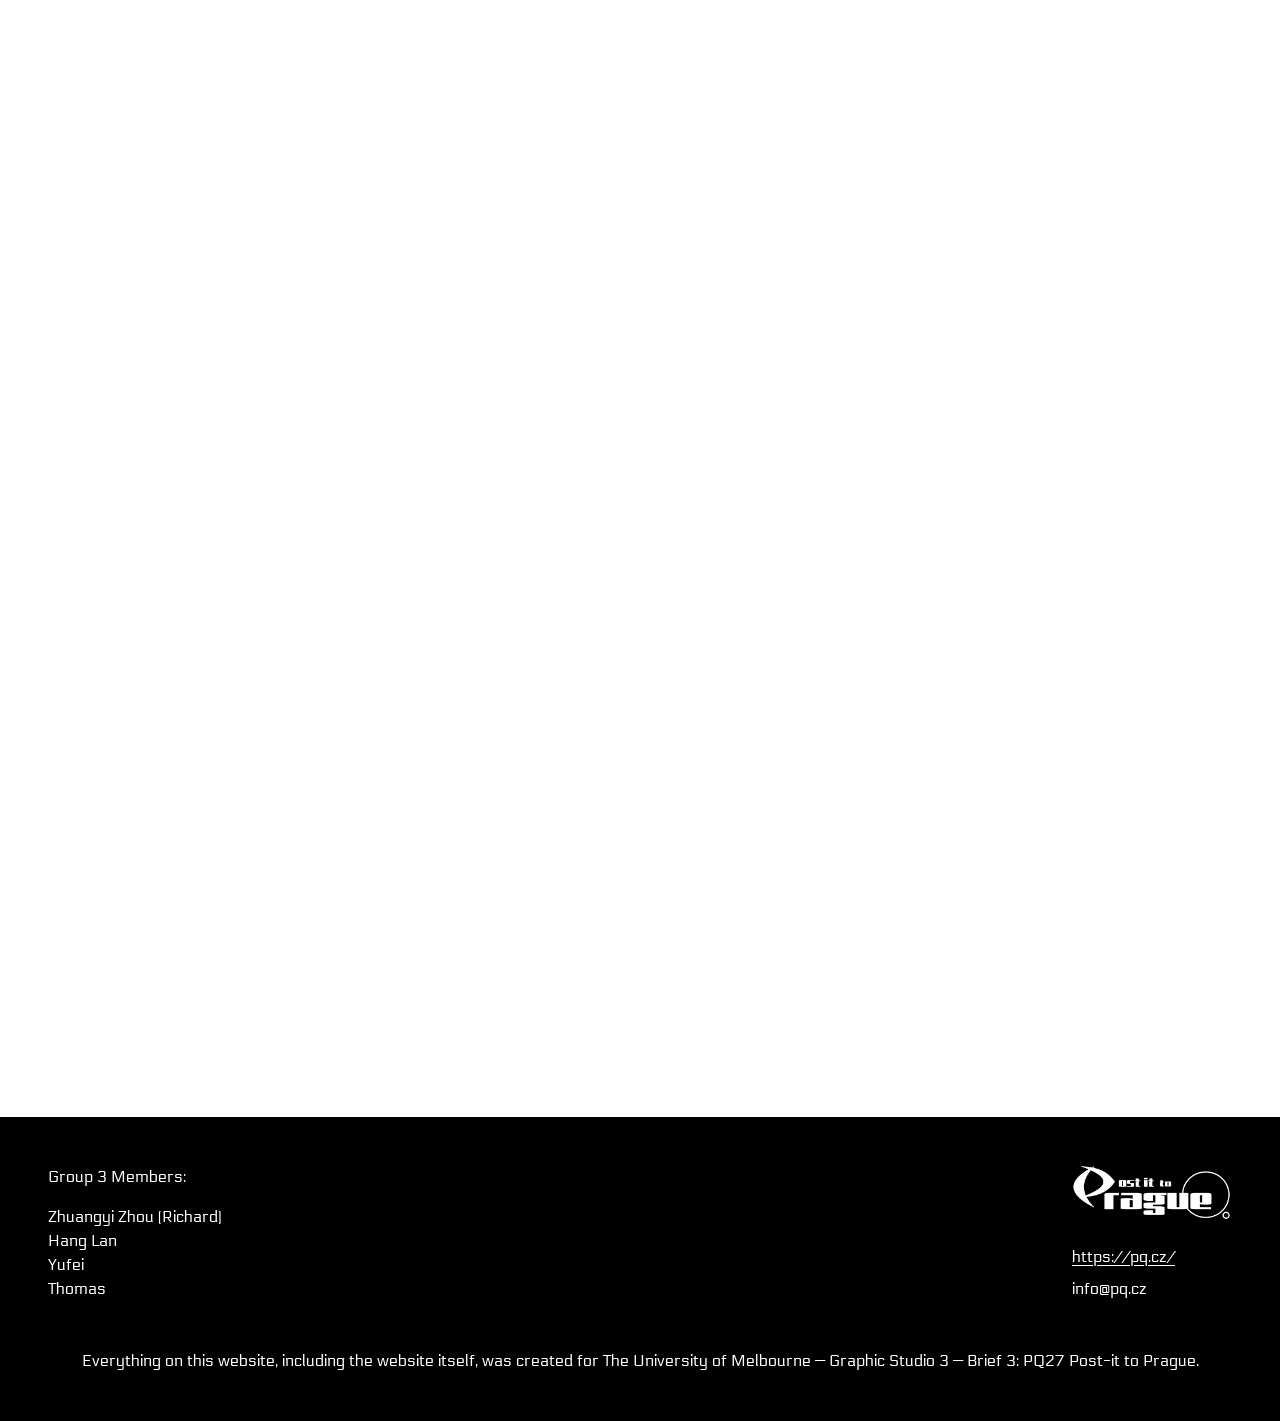
==== commit b7d7a44d: "Add white background exactly within enlarged image bounds" ====
--- a/development.html
+++ b/development.html
@@ -7,7 +7,7 @@
   <link rel="preconnect" href="https://fonts.googleapis.com">
   <link rel="preconnect" href="https://fonts.gstatic.com" crossorigin>
   <link href="https://fonts.googleapis.com/css2?family=Electrolize&family=Gajraj+One&display=swap" rel="stylesheet">
-  <link rel="stylesheet" href="./style.css?v=lightbox-1">
+  <link rel="stylesheet" href="./style.css?v=lightbox-white-1">
   <script src="./script.js?v=lightbox-1" defer></script>
 </head>
 <body id="top">
--- a/style.css
+++ b/style.css
@@ -394,6 +394,7 @@
   background: rgba(0, 0, 0, 0.85);
 }
 .lightbox-image {
+  background: #fff;
   display: block;
   width: auto;
   height: auto;
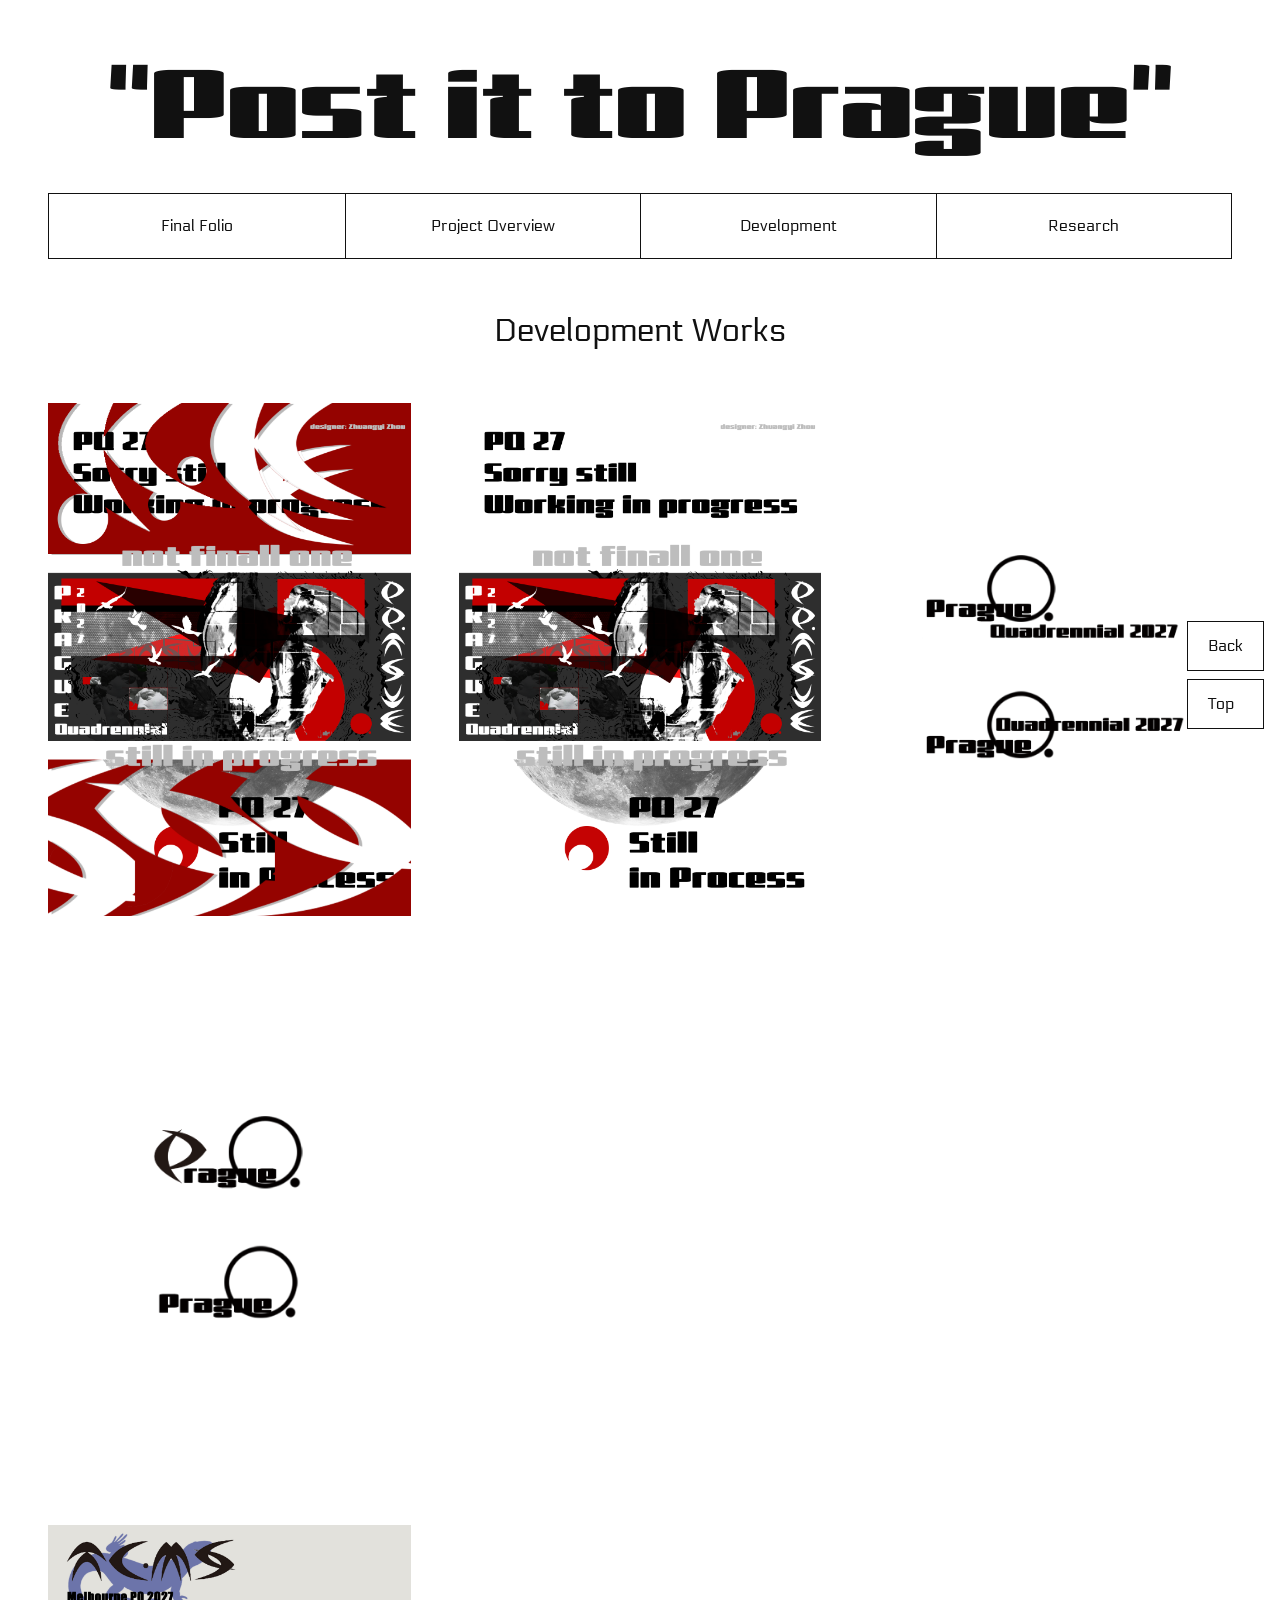
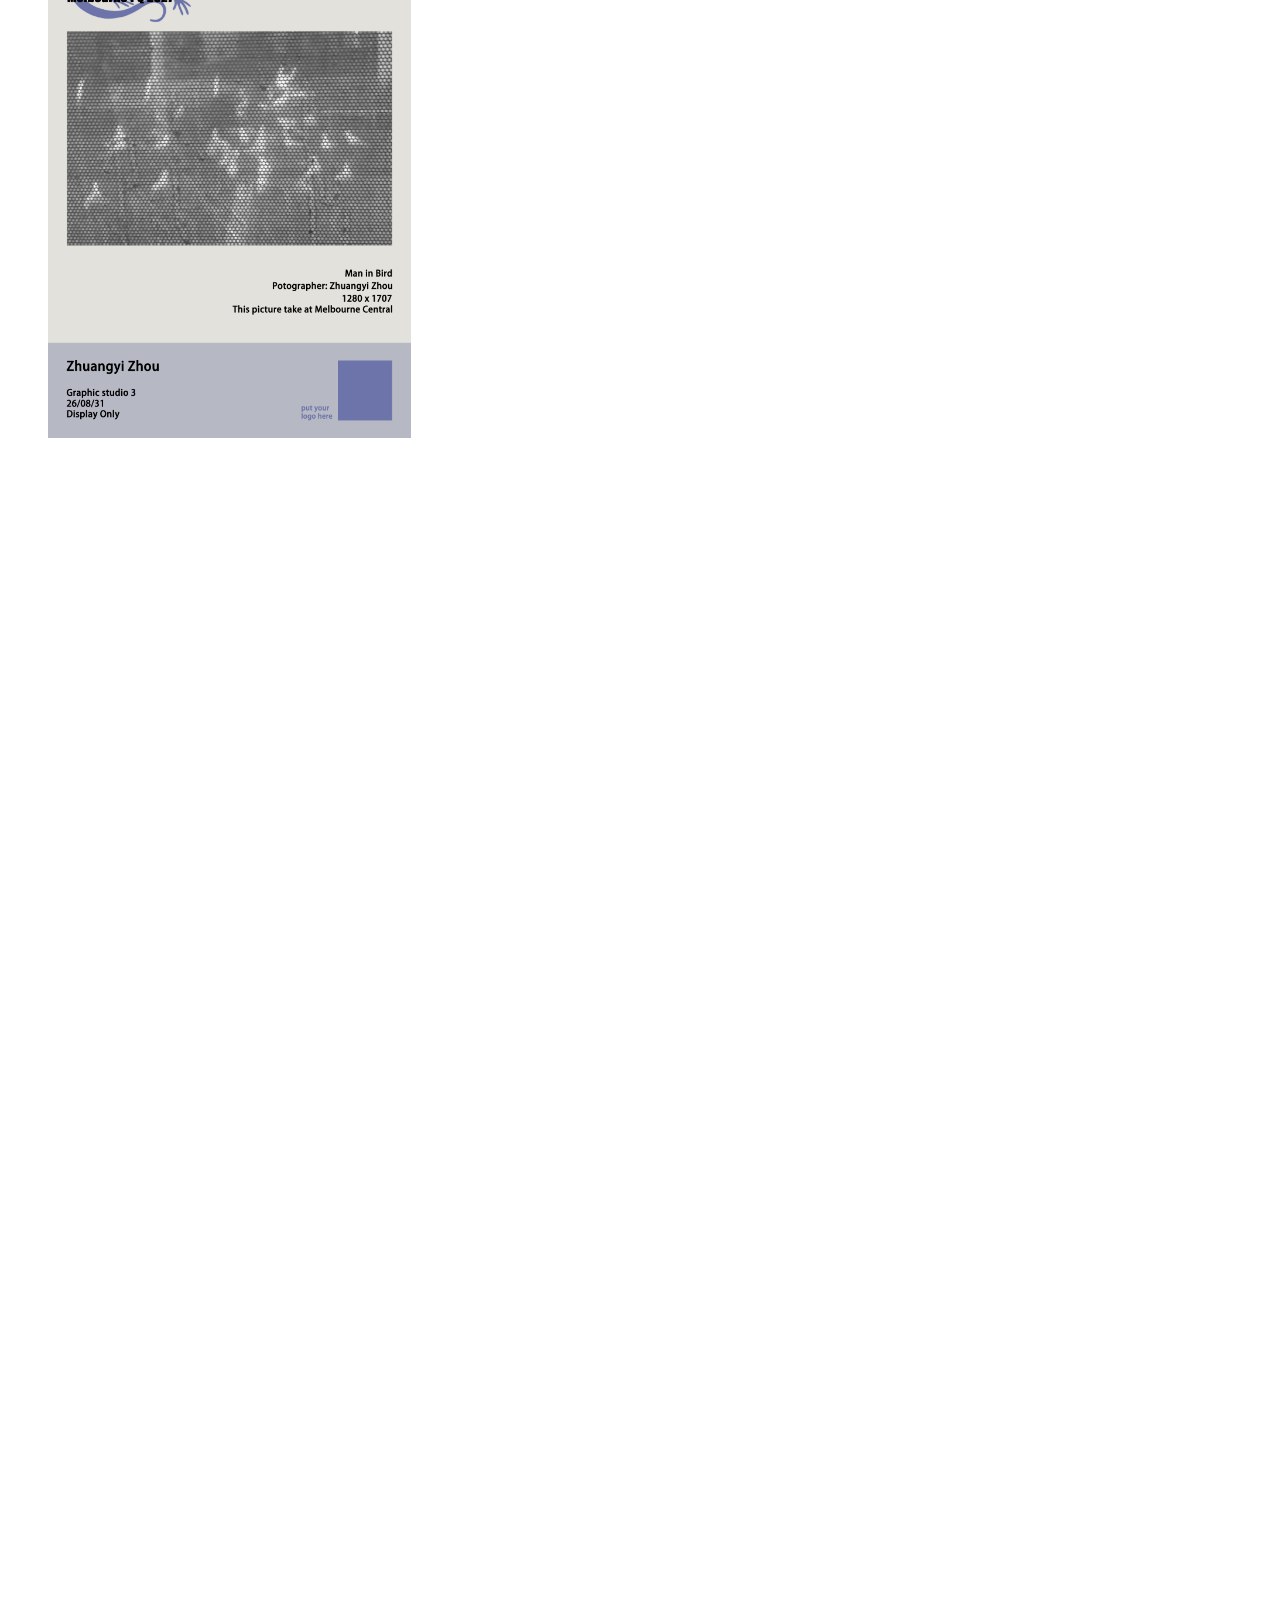
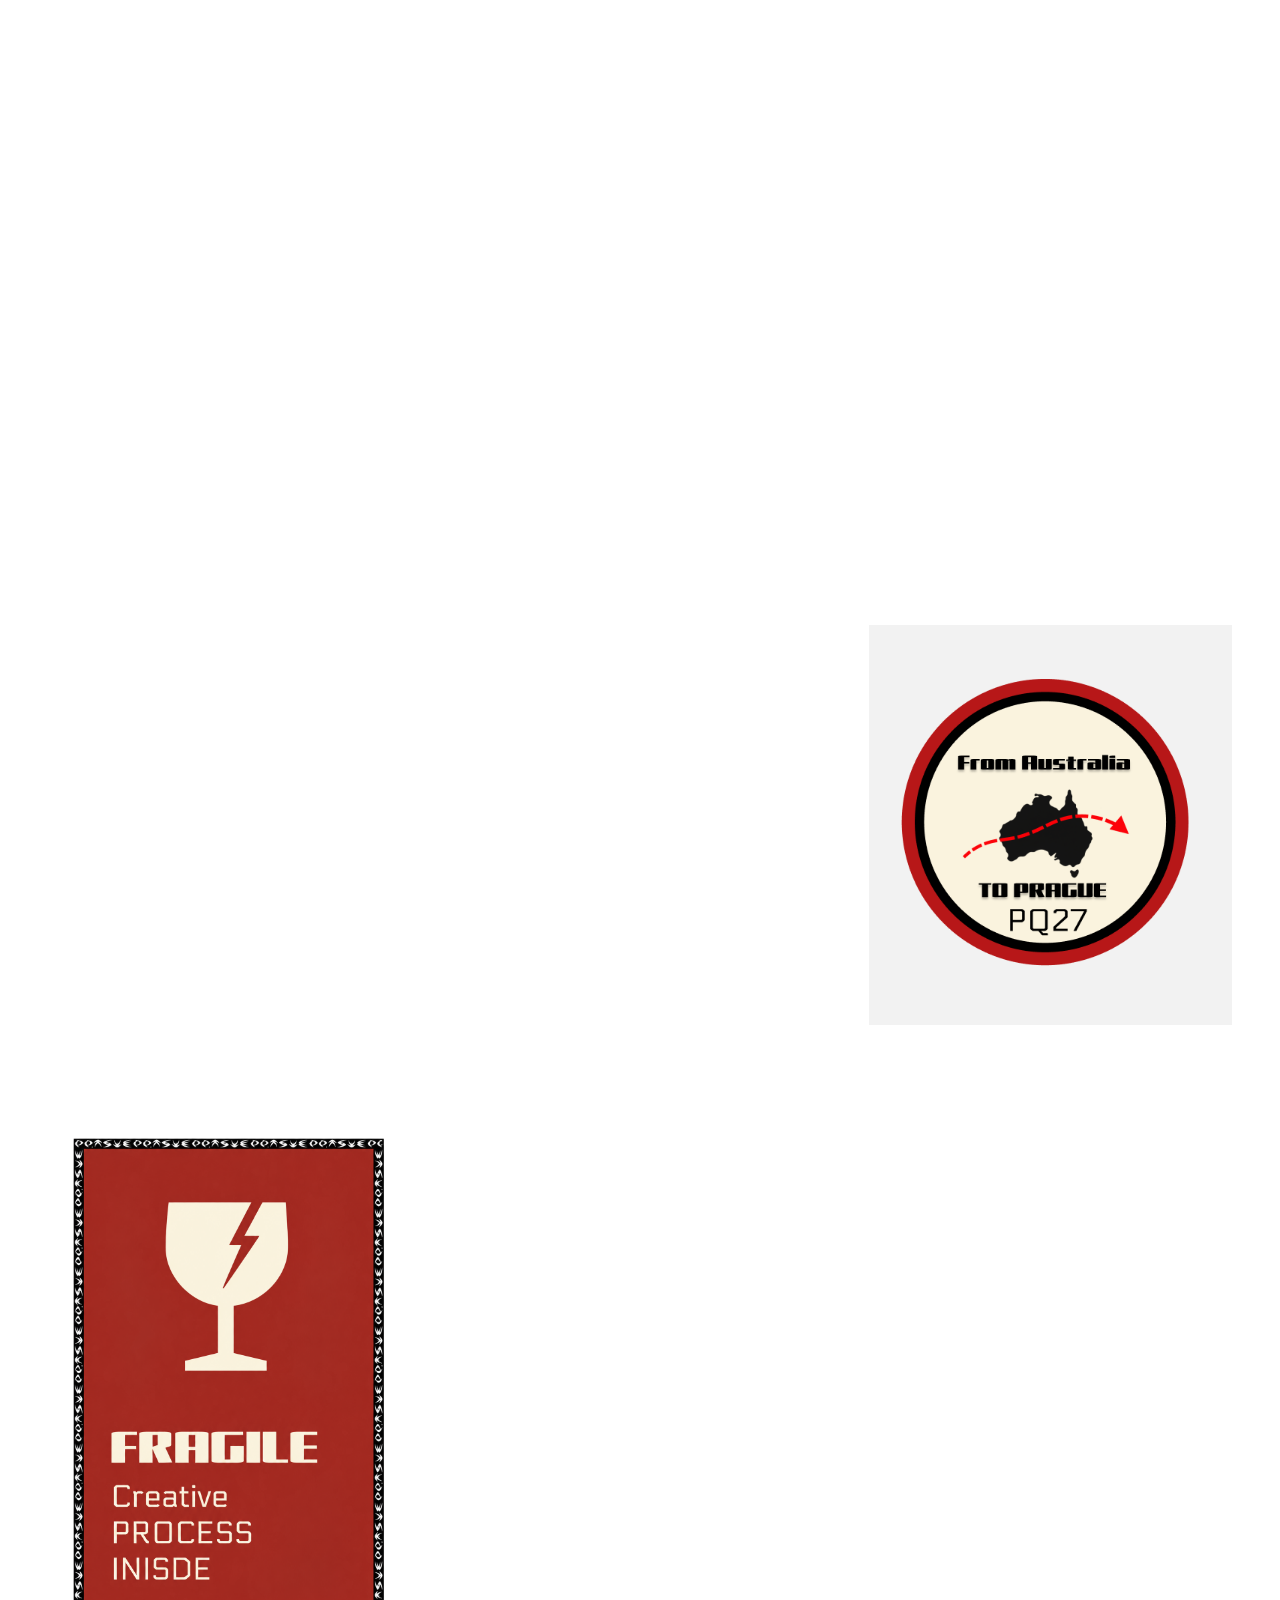
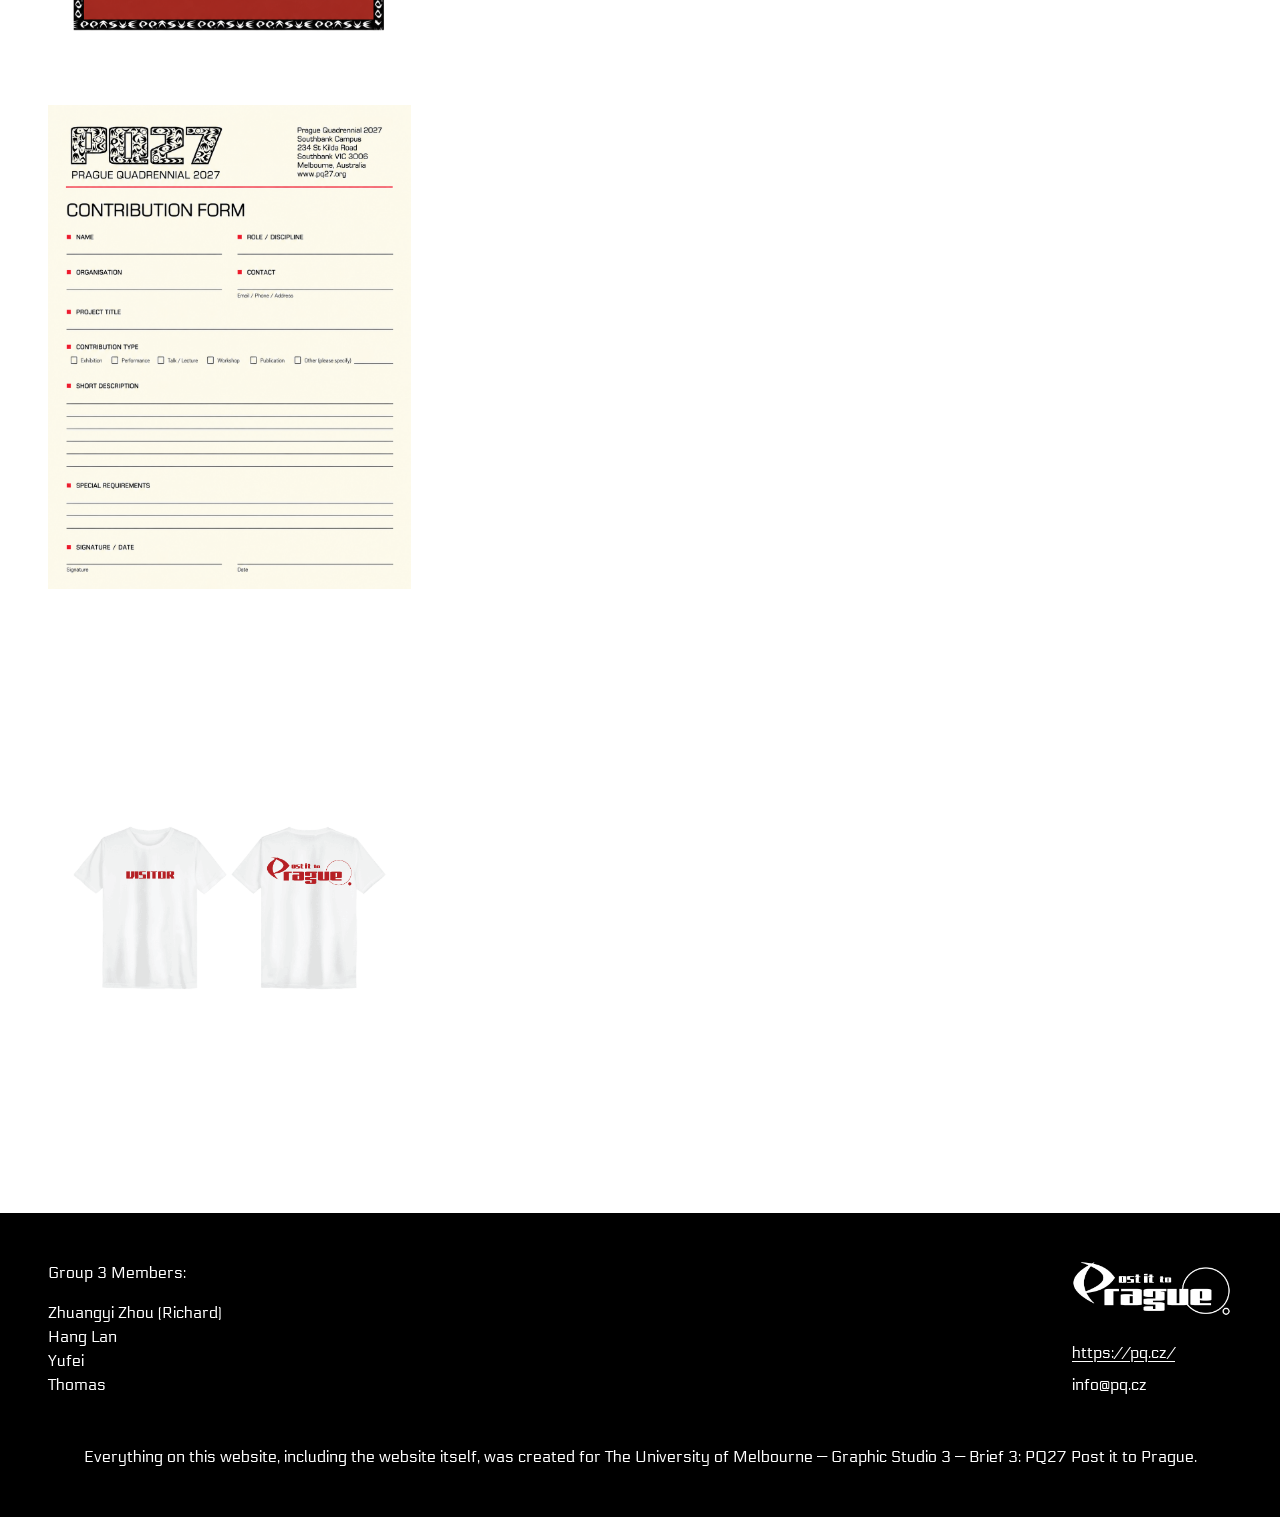
==== commit 362299f9: "Add matching project subpages, centered headings and shared navigation" ====
--- a/development.html
+++ b/development.html
@@ -3,11 +3,11 @@
 <head>
   <meta charset="UTF-8">
   <meta name="viewport" content="width=device-width, initial-scale=1.0">
-  <title>Development — Post-it to Prague</title>
+  <title>Development — Post it to Prague</title>
   <link rel="preconnect" href="https://fonts.googleapis.com">
   <link rel="preconnect" href="https://fonts.gstatic.com" crossorigin>
   <link href="https://fonts.googleapis.com/css2?family=Electrolize&family=Gajraj+One&display=swap" rel="stylesheet">
-  <link rel="stylesheet" href="./style.css?v=lightbox-white-1">
+  <link rel="stylesheet" href="./style.css?v=shared-pages-1">
   <script src="./script.js?v=lightbox-1" defer></script>
 </head>
 <body id="top">
@@ -18,13 +18,14 @@
   <header class="project-header">
     <h1><a class="project-home-link" href="./index.html">“Post it to Prague”</a></h1>
     <nav class="project-nav" aria-label="Project sections">
-      <a href="./index.html#final-folio">Final Folio</a>
-      <a href="./index.html#project-overview">Project Overview</a>
+      <a href="./final-folio.html">Final Folio</a>
+      <a href="./project-overview.html">Project Overview</a>
       <a href="./development.html" aria-current="page">Development</a>
-      <a href="./index.html#research">Research</a>
+      <a href="./research.html">Research</a>
     </nav>
   </header>
-  <main class="development-content" aria-label="Development">
+  <main class="development-content" aria-labelledby="page-heading">
+    <h2 class="page-heading" id="page-heading">Development Works</h2>
     <button type="button" class="development-board" aria-label="Enlarge Collage development 1"><img src="./assets/development/D_Collagedevelopment1.png" alt="Collage development 1" loading="lazy" decoding="async"></button>
     <button type="button" class="development-board" aria-label="Enlarge Collage development 2"><img src="./assets/development/D_Collagedevelopment2.png" alt="Collage development 2" loading="lazy" decoding="async"></button>
     <button type="button" class="development-board" aria-label="Enlarge Logo development 1"><img src="./assets/development/D_logodevelopment1.png" alt="Logo development 1" loading="lazy" decoding="async"></button>
@@ -74,7 +75,7 @@
           </div>
         </div>
       </div>
-      <p class="footer-note">Everything on this website, including the website itself, was created for The University of Melbourne — Graphic Studio 3 — Brief 3: PQ27 Post-it to Prague.</p>
+      <p class="footer-note">Everything on this website, including the website itself, was created for The University of Melbourne — Graphic Studio 3 — Brief 3: PQ27 Post it to Prague.</p>
     </div>
   </footer>
   <nav class="development-actions" aria-label="Page controls">
--- a/style.css
+++ b/style.css
@@ -420,3 +420,15 @@
   outline: 2px solid #fff;
   outline-offset: 3px;
 }
+
+/* Shared subpage headings use the existing Electrolize subtitle styling. */
+.page-heading {
+  grid-column: 1 / -1;
+  margin: 0;
+  text-align: center;
+}
+
+.subpage-content {
+  min-height: 24rem;
+  padding-block: 3rem;
+}
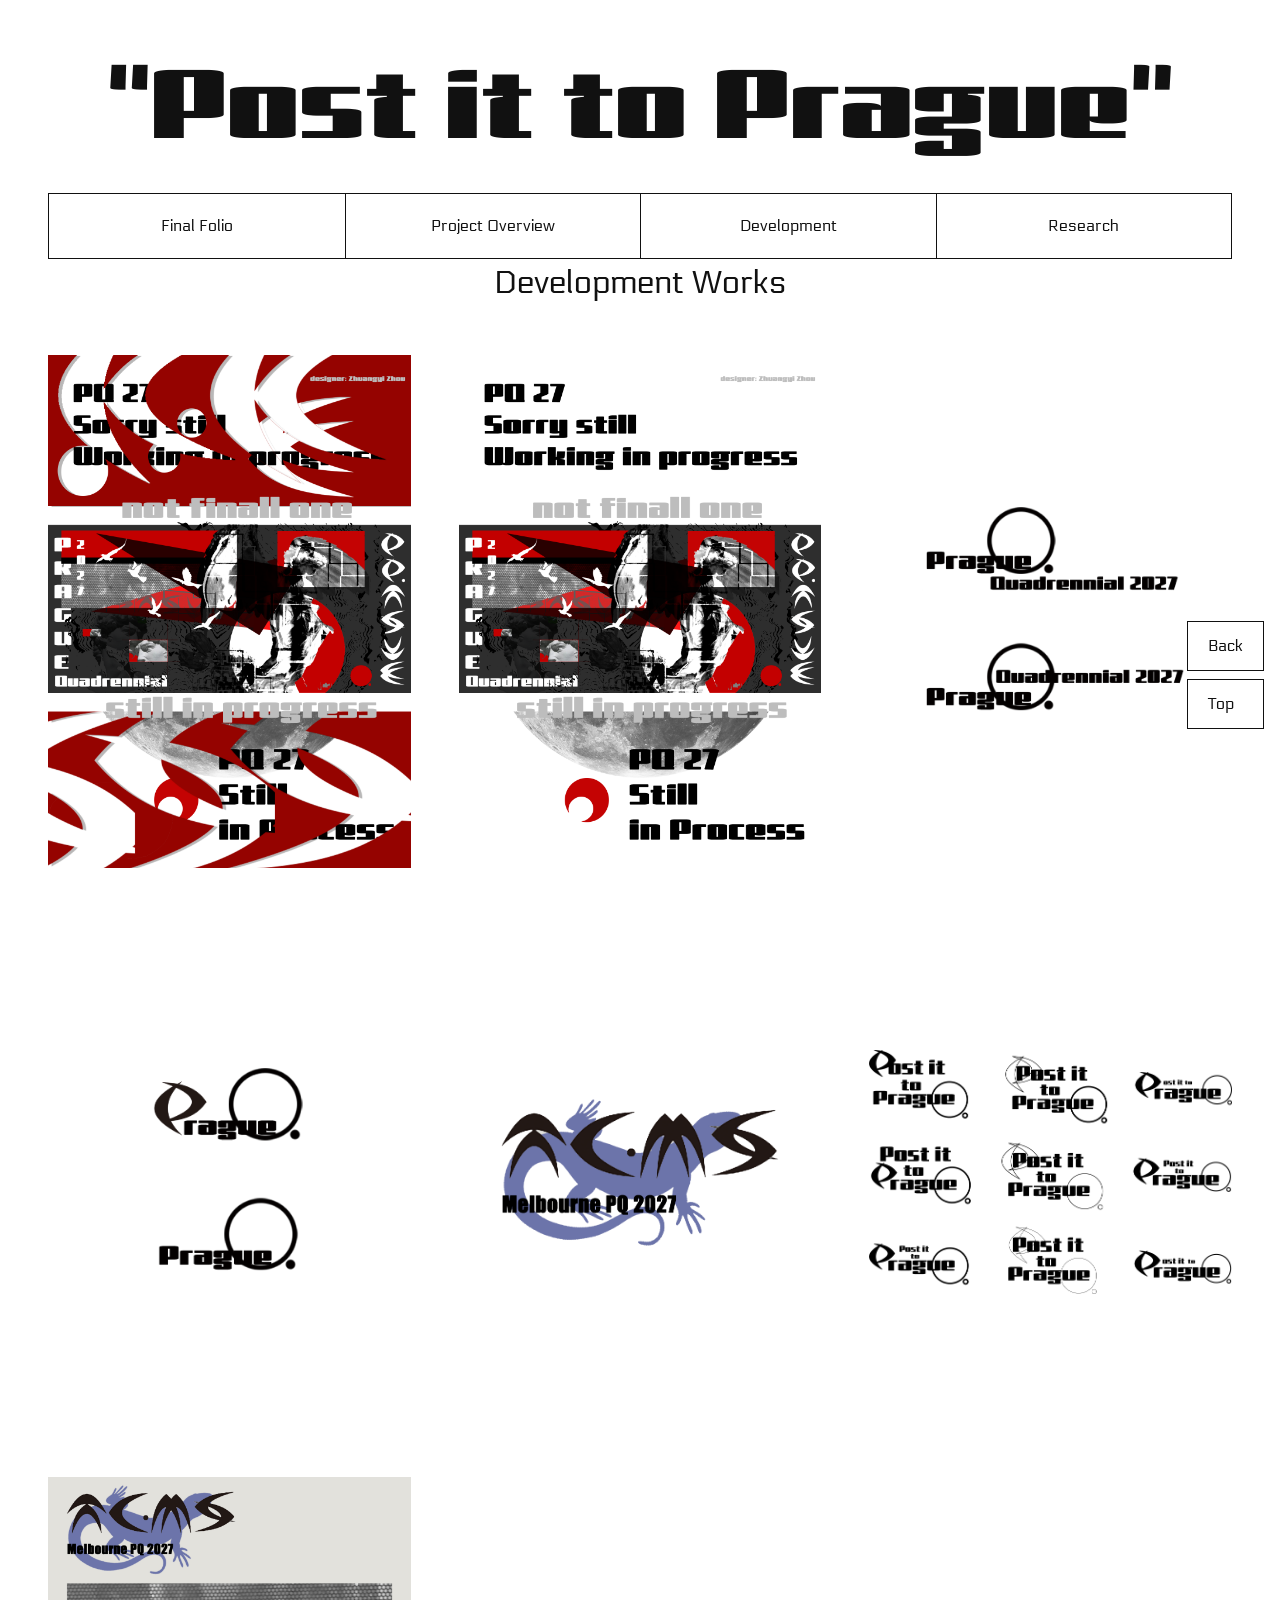
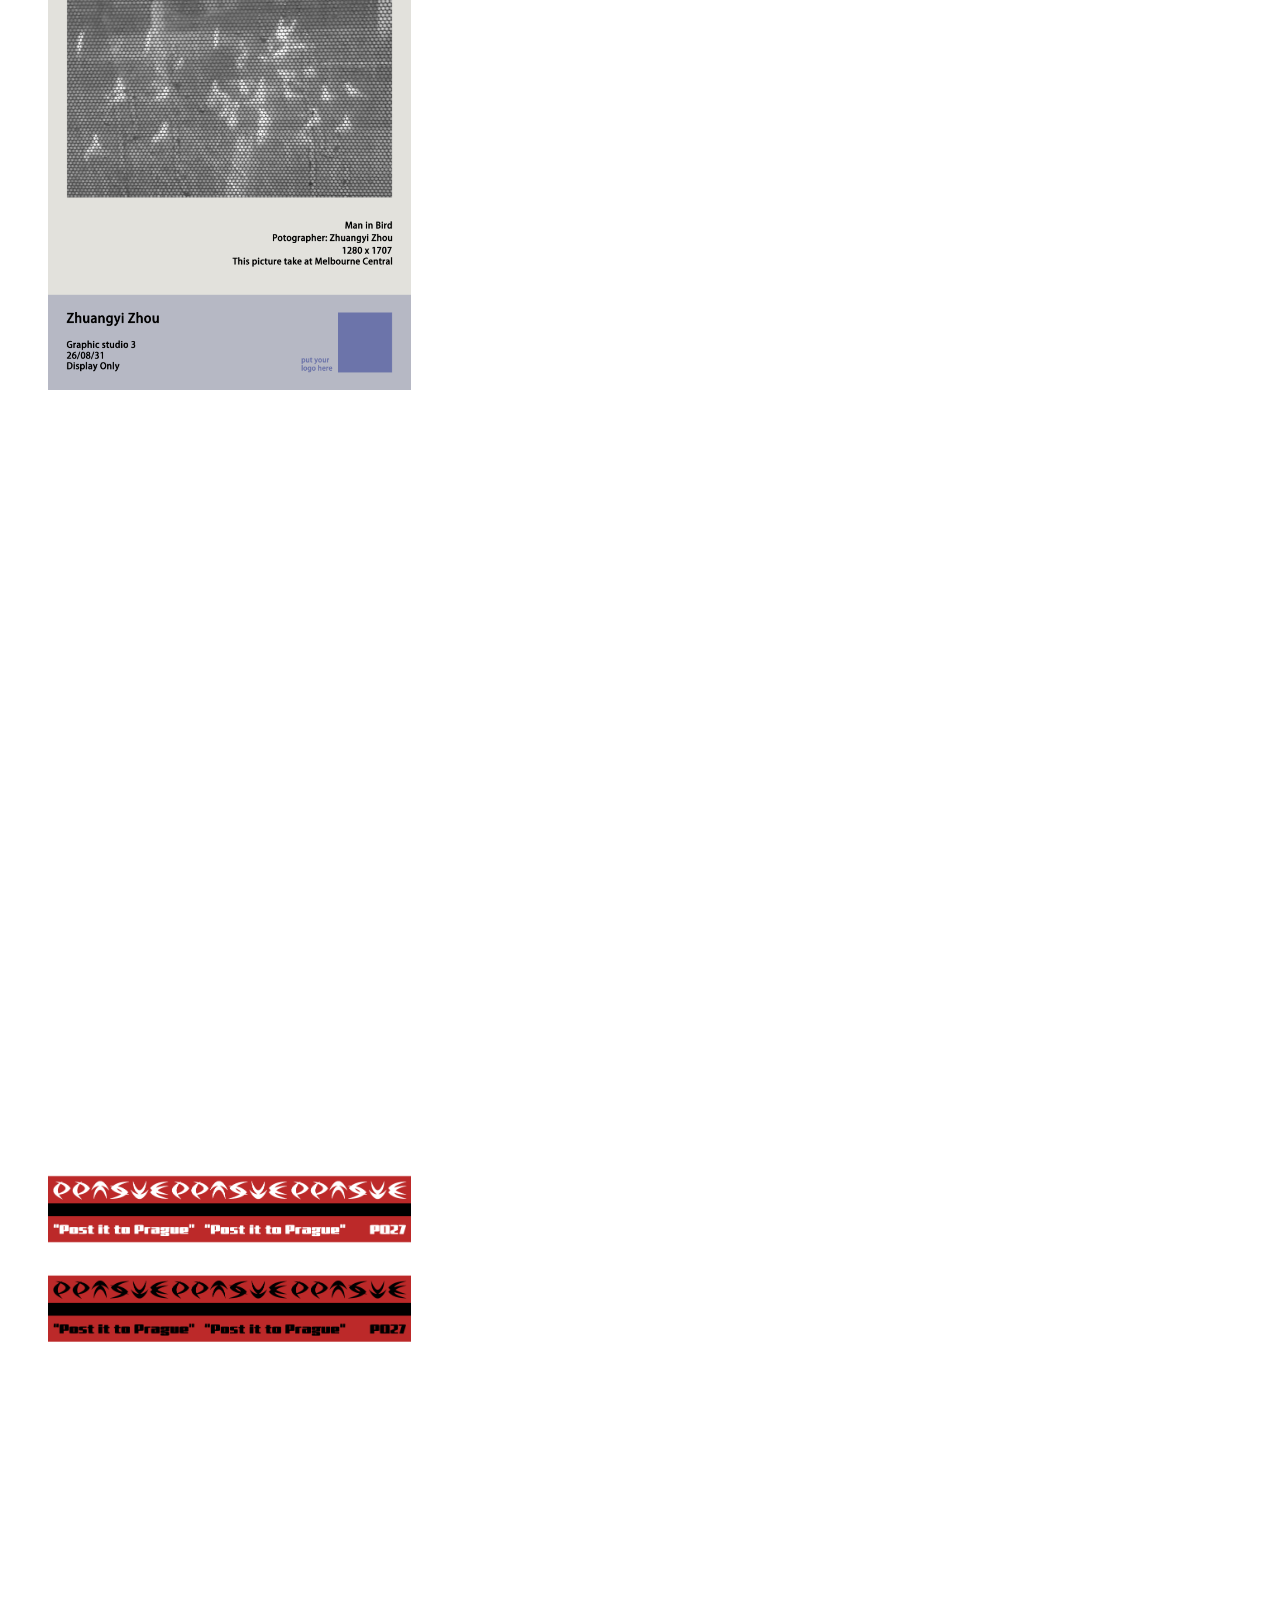
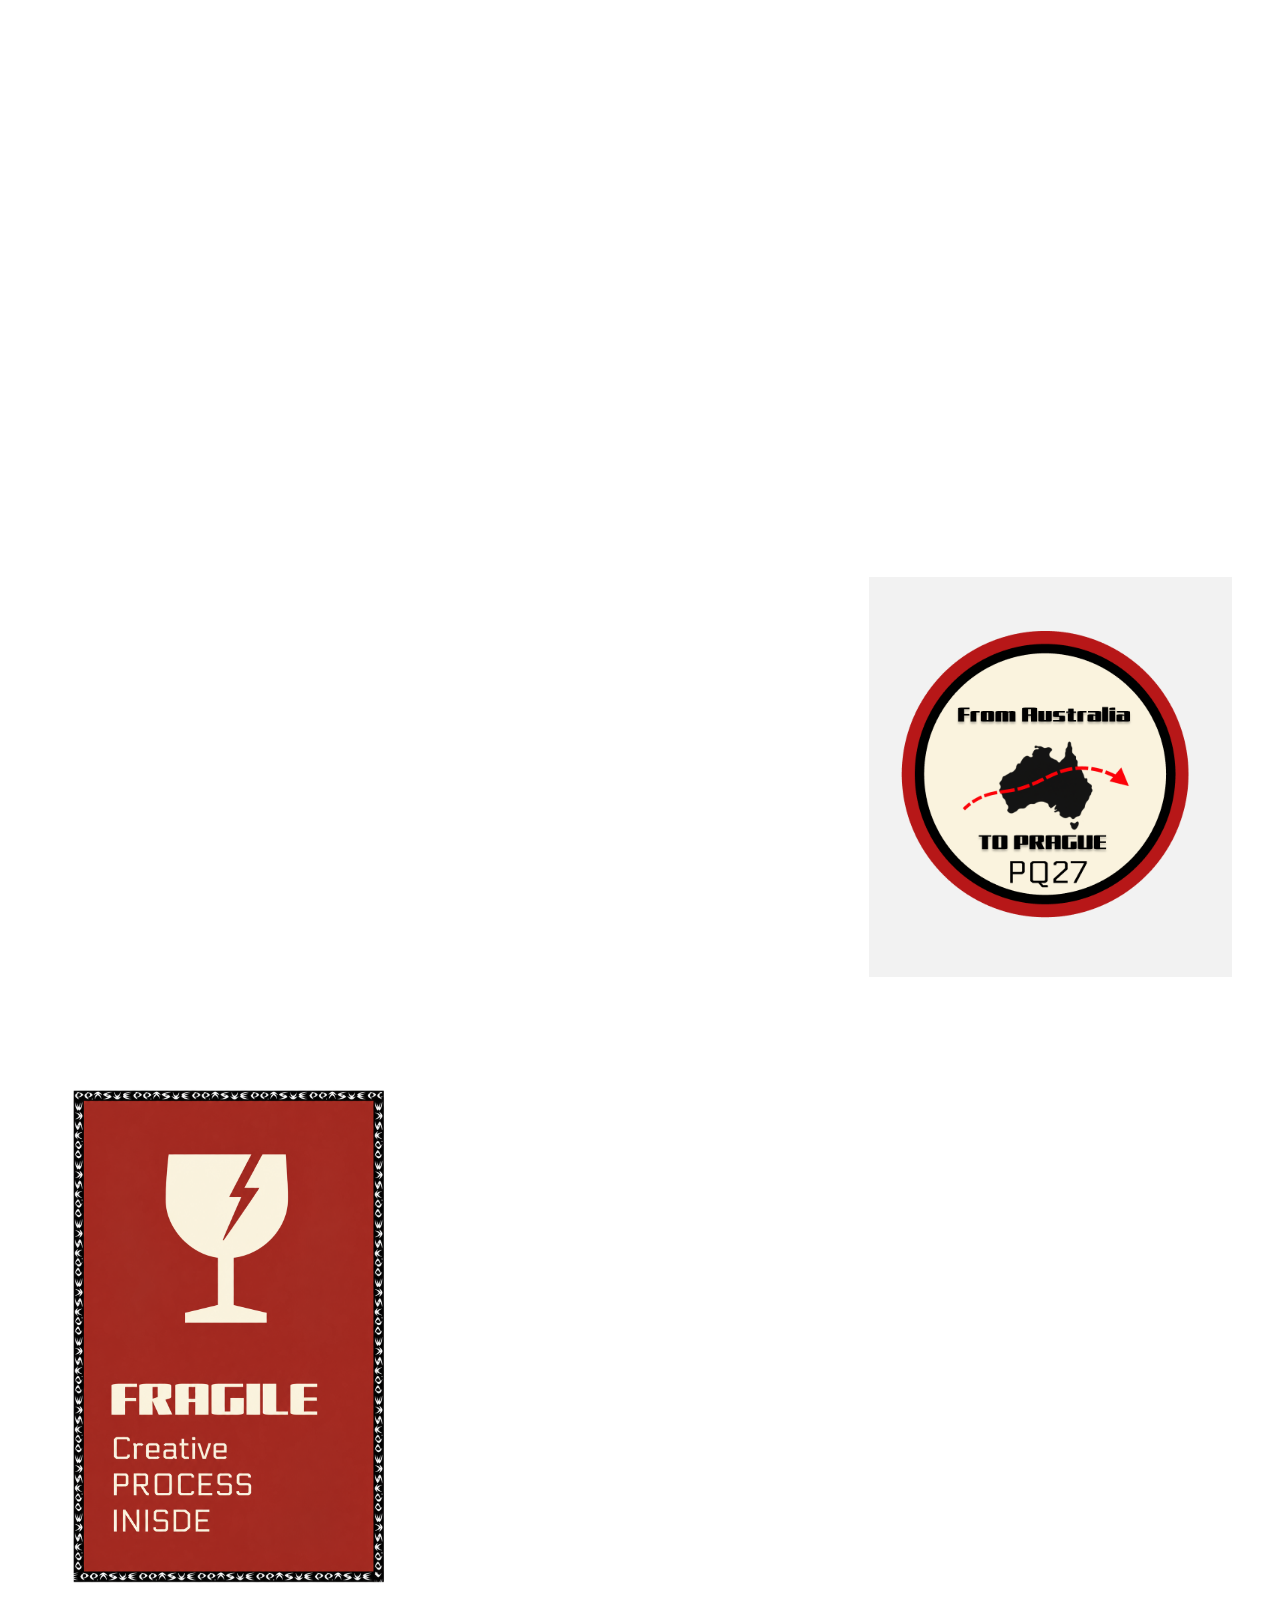
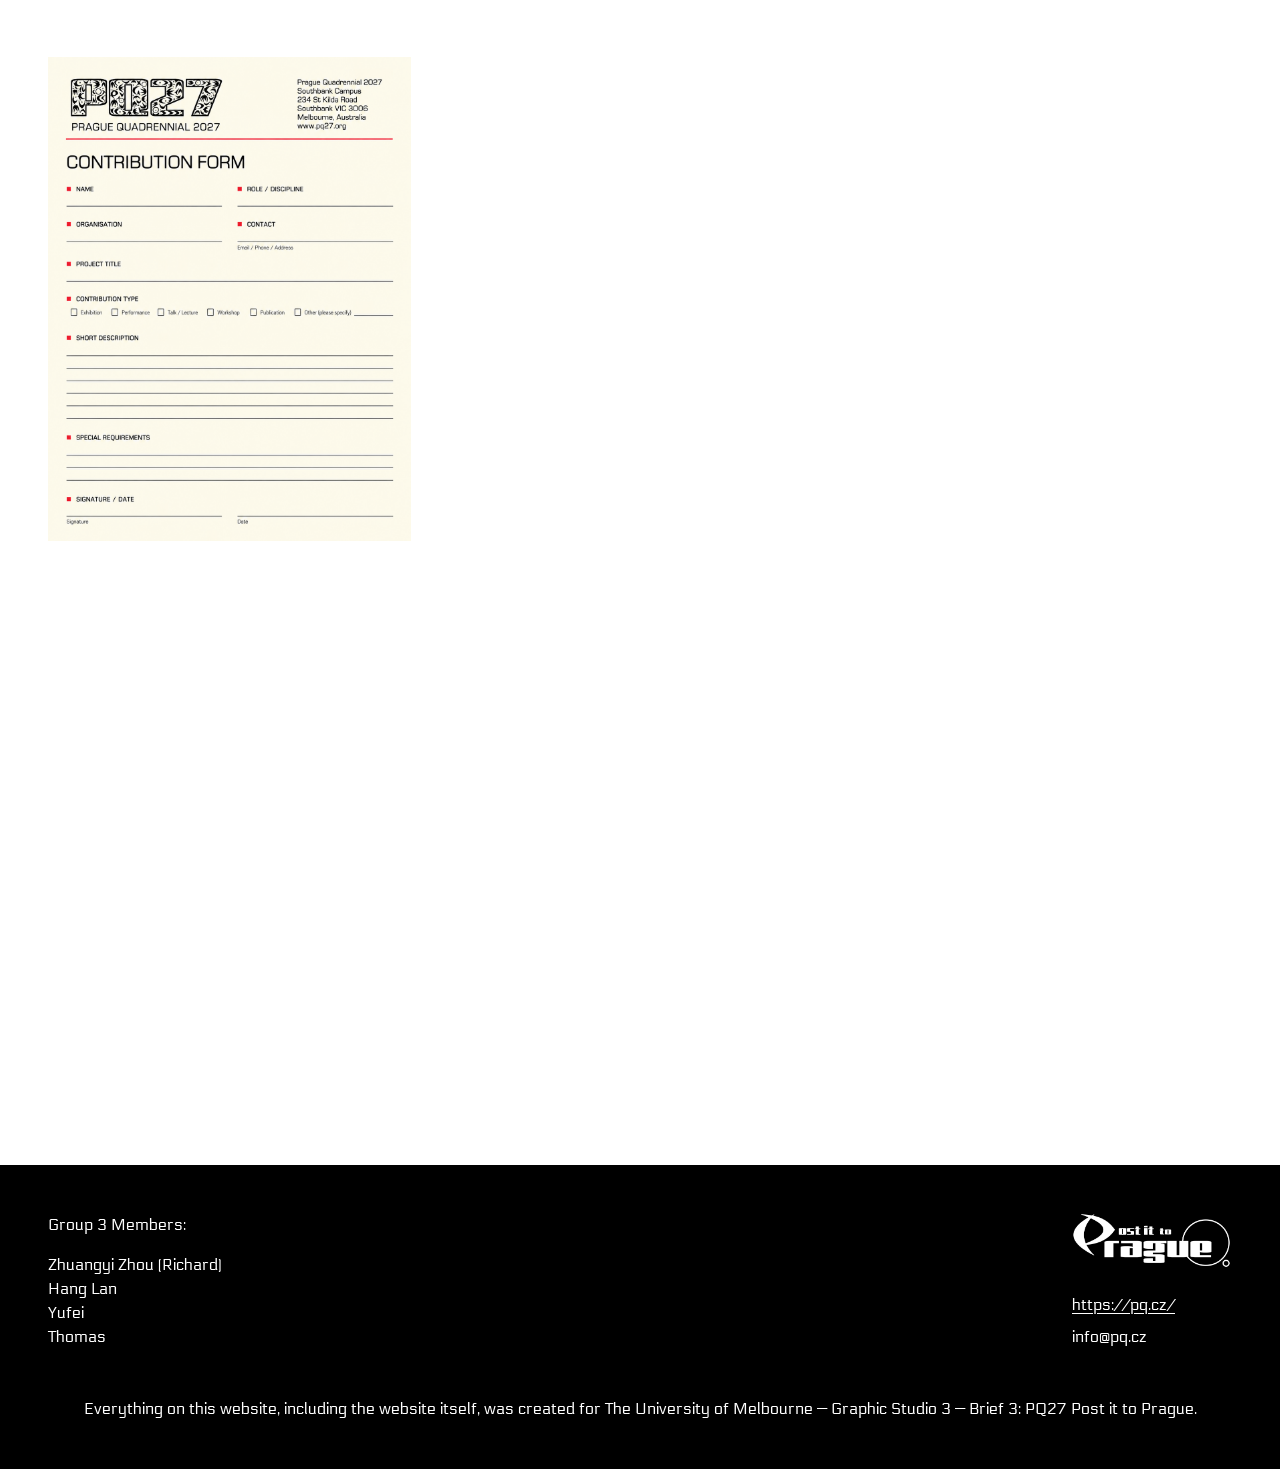
==== commit 94daf549: "Place Development Works heading between navigation and image grid" ====
--- a/development.html
+++ b/development.html
@@ -7,7 +7,7 @@
   <link rel="preconnect" href="https://fonts.googleapis.com">
   <link rel="preconnect" href="https://fonts.gstatic.com" crossorigin>
   <link href="https://fonts.googleapis.com/css2?family=Electrolize&family=Gajraj+One&display=swap" rel="stylesheet">
-  <link rel="stylesheet" href="./style.css?v=shared-pages-1">
+  <link rel="stylesheet" href="./style.css?v=heading-2">
   <script src="./script.js?v=lightbox-1" defer></script>
 </head>
 <body id="top">
@@ -20,12 +20,13 @@
     <nav class="project-nav" aria-label="Project sections">
       <a href="./final-folio.html">Final Folio</a>
       <a href="./project-overview.html">Project Overview</a>
-      <a href="./development.html" aria-current="page">Development</a>
+      <a href="./development.html?v=heading-2" aria-current="page">Development</a>
       <a href="./research.html">Research</a>
     </nav>
   </header>
-  <main class="development-content" aria-labelledby="page-heading">
+  <main class="development-page" aria-labelledby="page-heading">
     <h2 class="page-heading" id="page-heading">Development Works</h2>
+    <div class="development-content">
     <button type="button" class="development-board" aria-label="Enlarge Collage development 1"><img src="./assets/development/D_Collagedevelopment1.png" alt="Collage development 1" loading="lazy" decoding="async"></button>
     <button type="button" class="development-board" aria-label="Enlarge Collage development 2"><img src="./assets/development/D_Collagedevelopment2.png" alt="Collage development 2" loading="lazy" decoding="async"></button>
     <button type="button" class="development-board" aria-label="Enlarge Logo development 1"><img src="./assets/development/D_logodevelopment1.png" alt="Logo development 1" loading="lazy" decoding="async"></button>
@@ -54,6 +55,7 @@
     <button type="button" class="development-board" aria-label="Enlarge Packaged sticker collection mockup"><img src="./assets/development/%E5%BE%AE%E4%BF%A1%E5%9B%BE%E7%89%87_20260915013227_792_247.png" alt="Packaged sticker collection mockup" loading="lazy" decoding="async"></button>
     <button type="button" class="development-board" aria-label="Enlarge Contributor label on a box mockup"><img src="./assets/development/%E5%BE%AE%E4%BF%A1%E5%9B%BE%E7%89%87_20260915015008_800_247.png" alt="Contributor label on a box mockup" loading="lazy" decoding="async"></button>
     <button type="button" class="development-board" aria-label="Enlarge Visitor T-shirt front and back mockup"><img src="./assets/development/%E5%BE%AE%E4%BF%A1%E5%9B%BE%E7%89%87_20260917214748_974_247.png" alt="Visitor T-shirt front and back mockup" loading="lazy" decoding="async"></button>
+    </div>
   </main>
   <footer class="site-footer">
     <div class="footer-content">
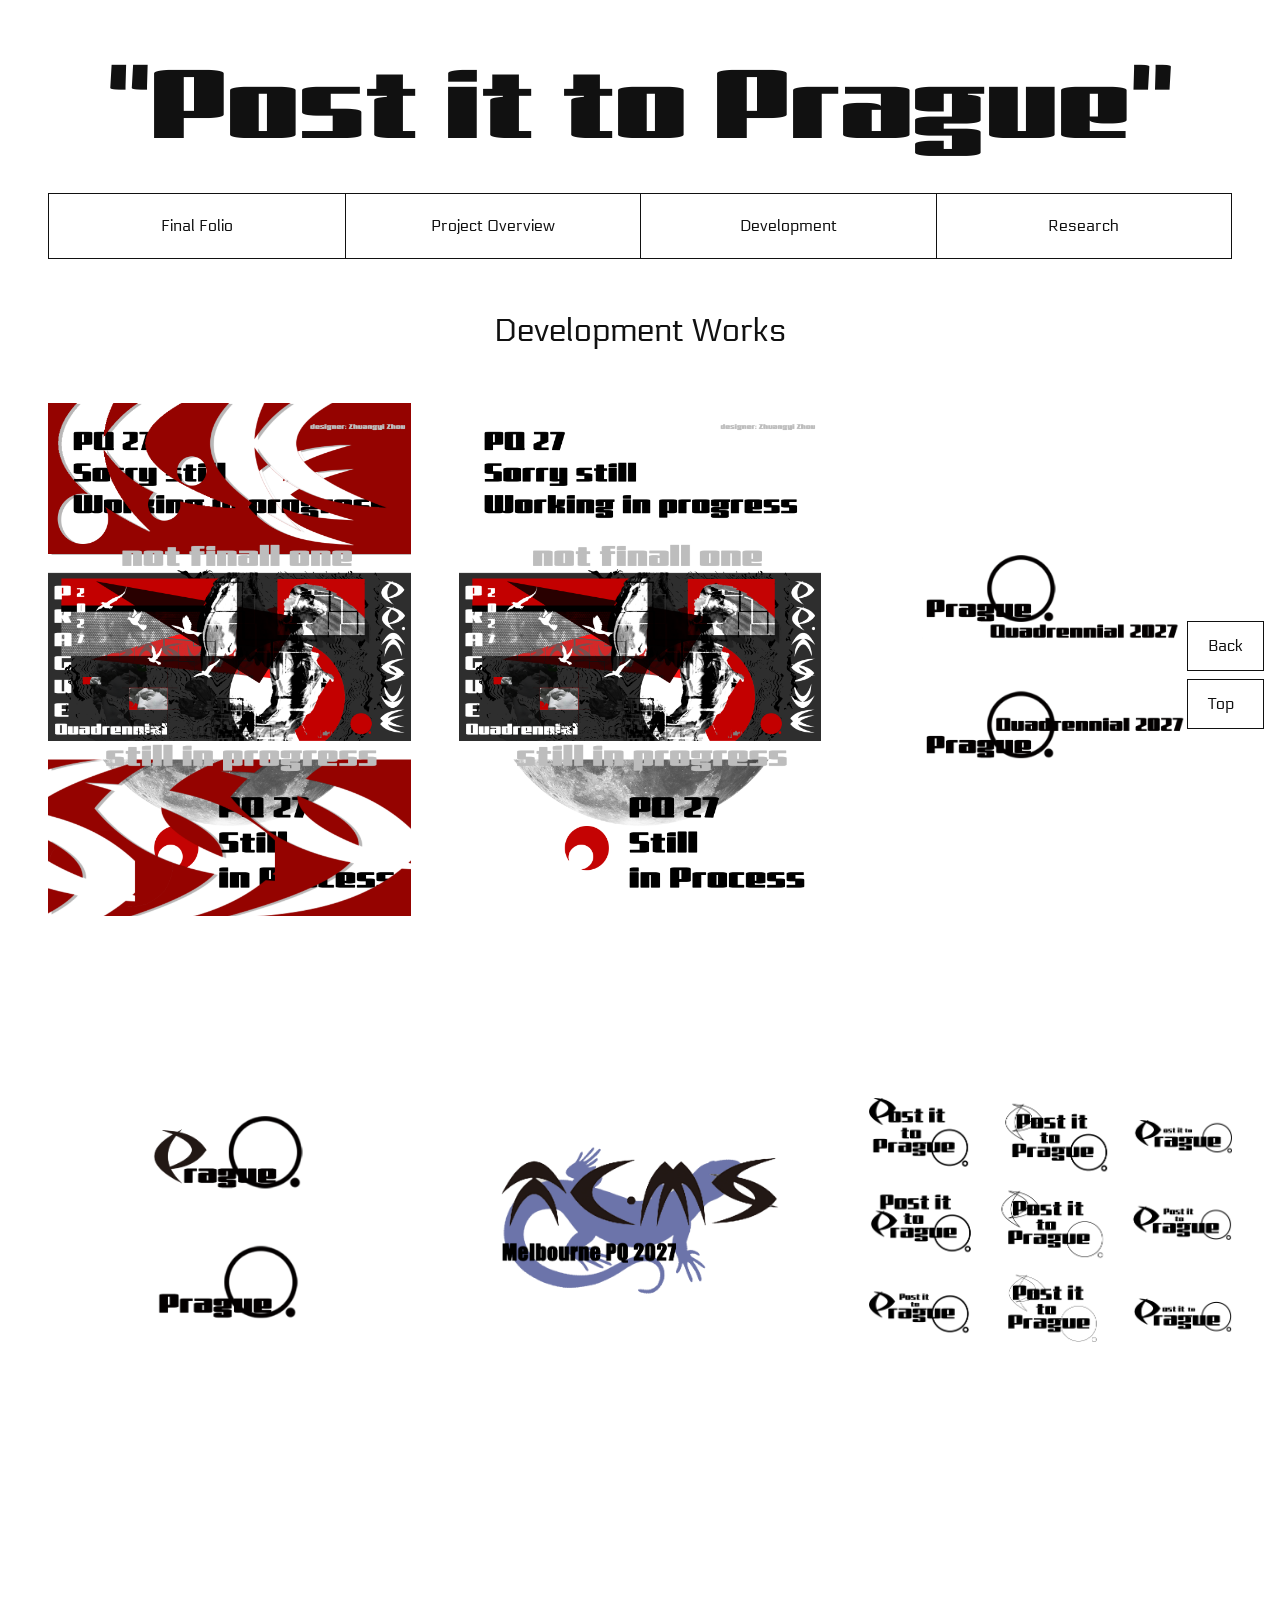
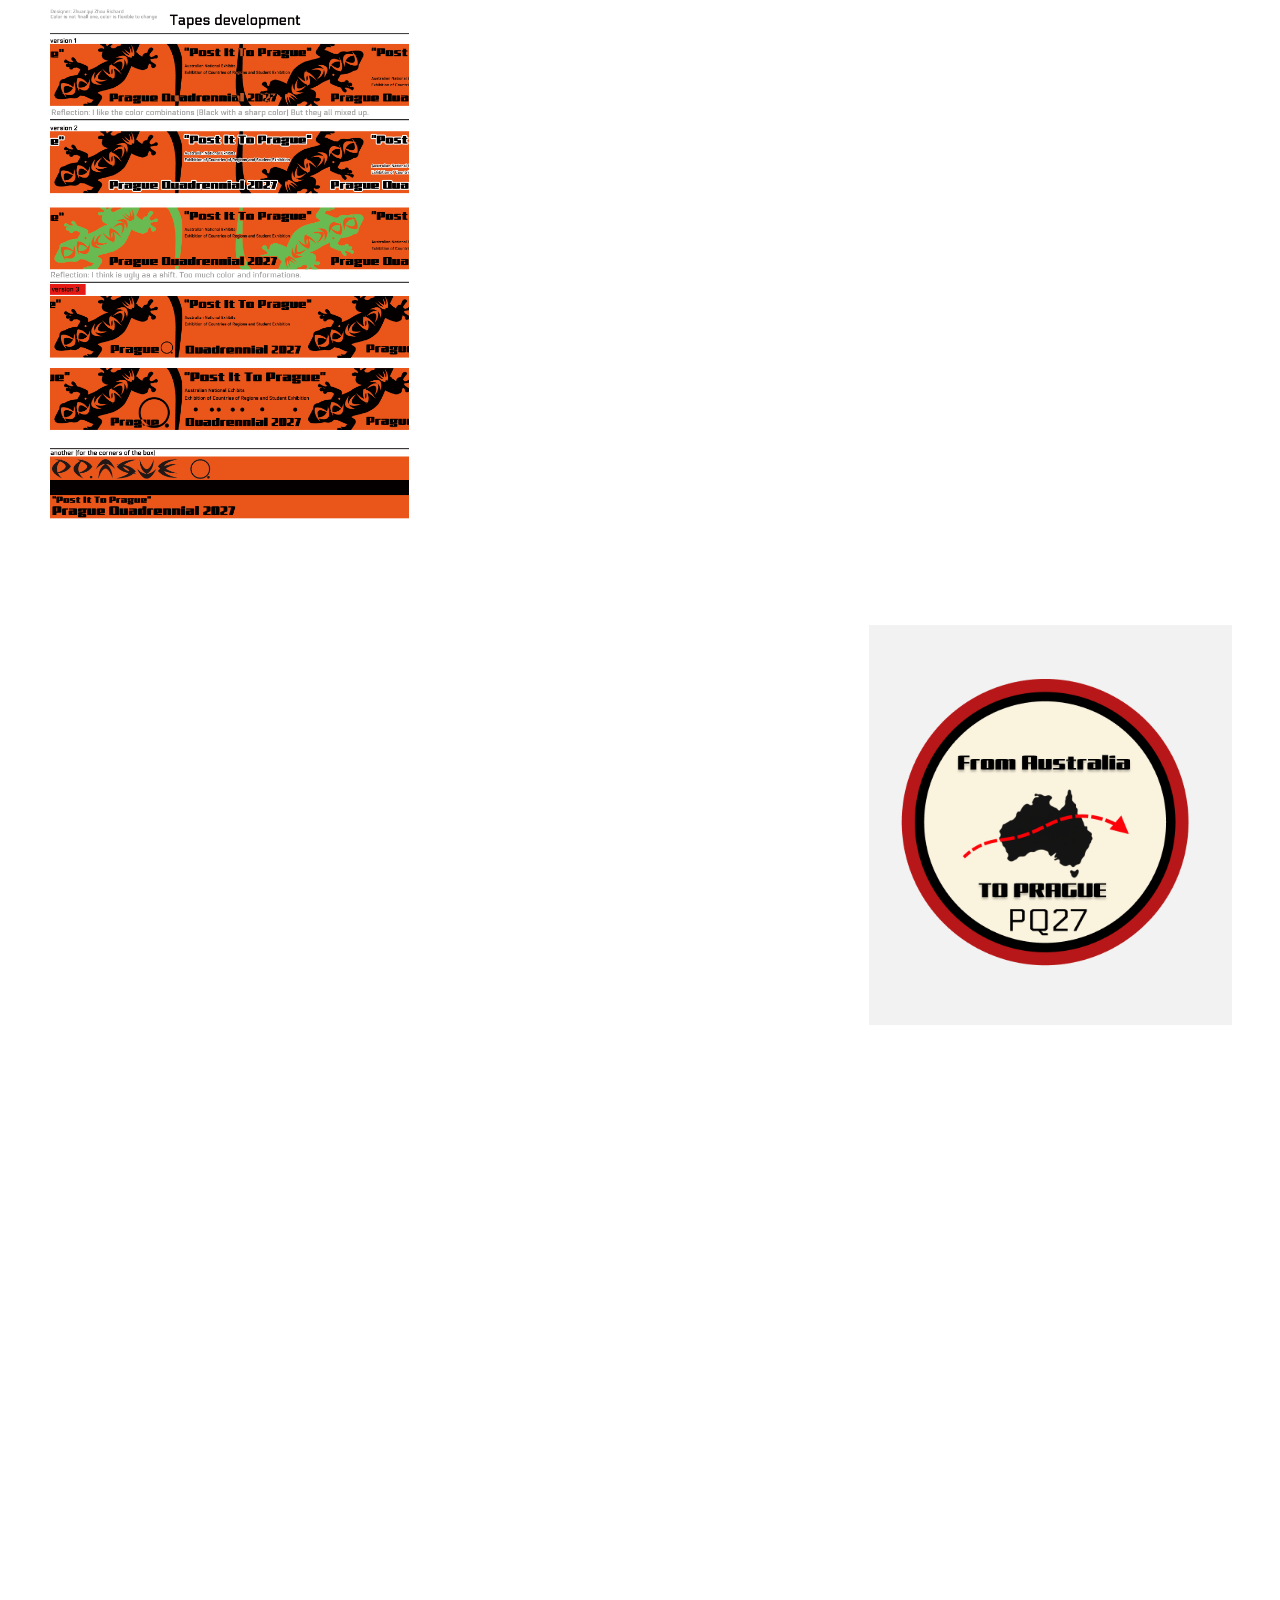
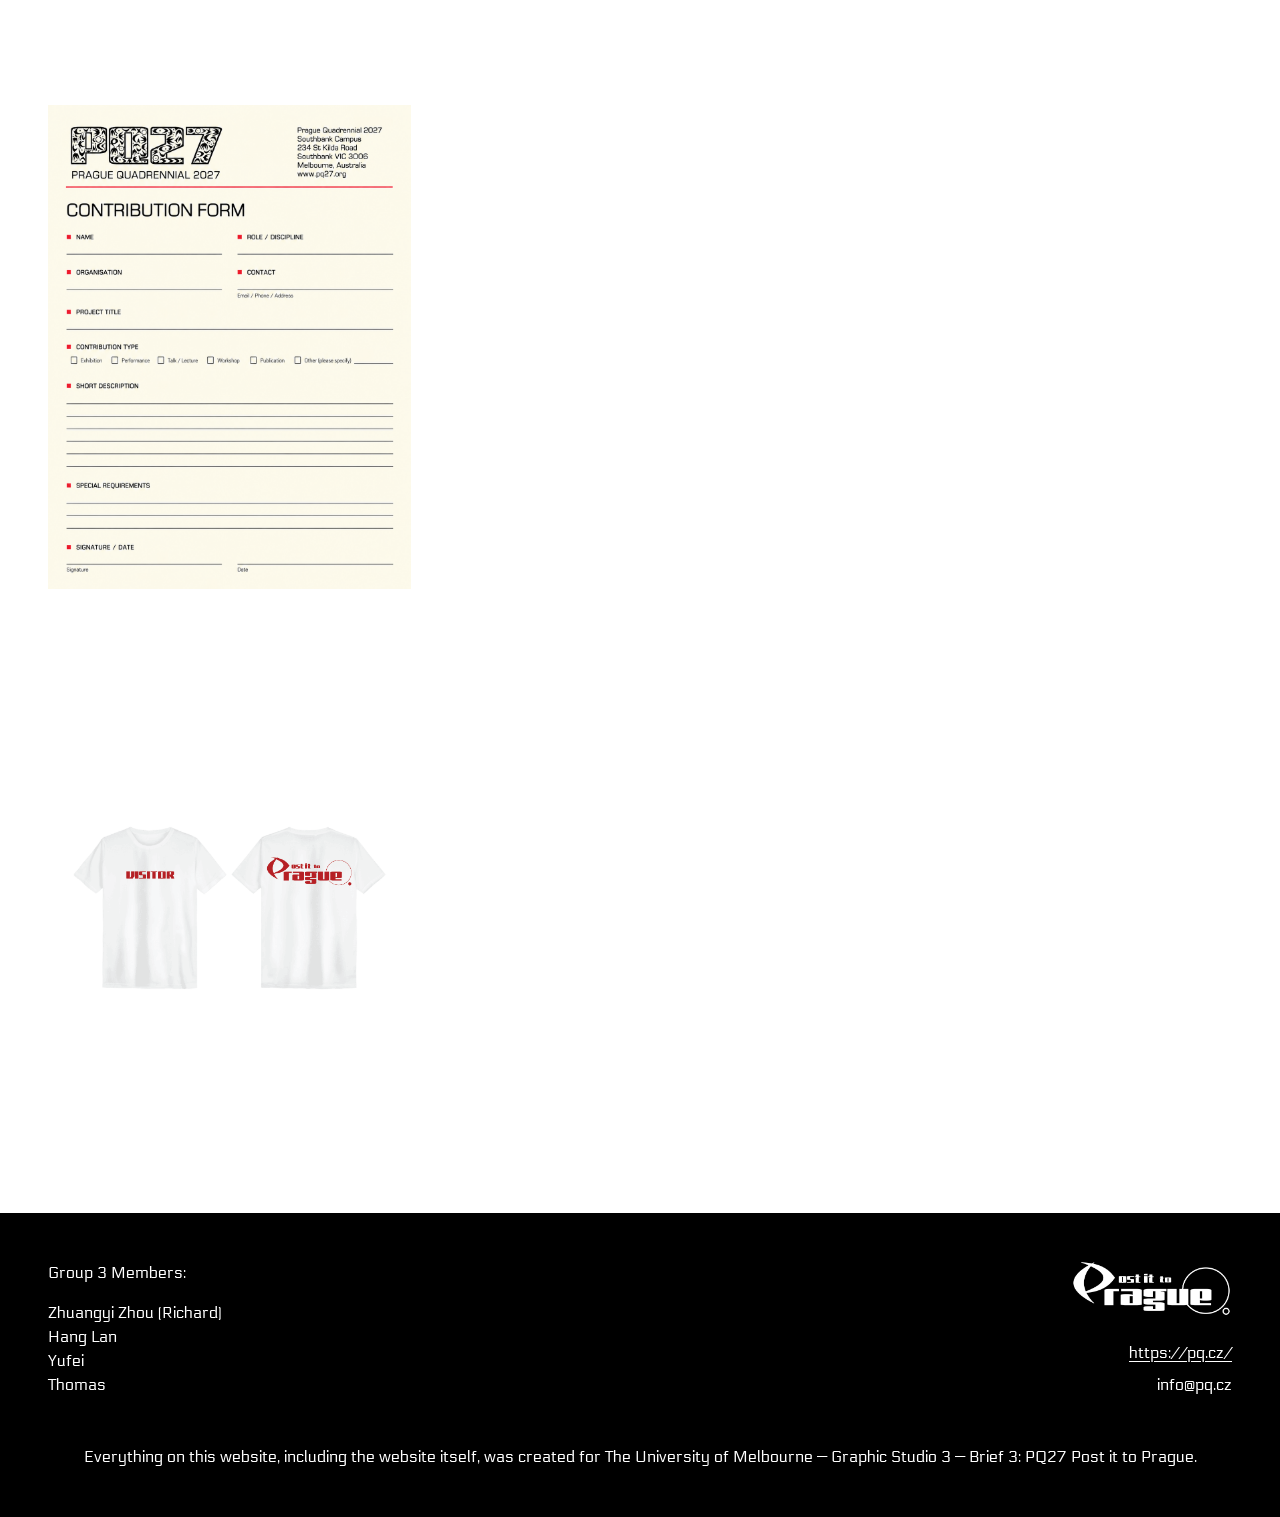
==== commit 622de56d: "Right-align footer logo and contact details across all pages" ====
--- a/development.html
+++ b/development.html
@@ -7,7 +7,7 @@
   <link rel="preconnect" href="https://fonts.googleapis.com">
   <link rel="preconnect" href="https://fonts.gstatic.com" crossorigin>
   <link href="https://fonts.googleapis.com/css2?family=Electrolize&family=Gajraj+One&display=swap" rel="stylesheet">
-  <link rel="stylesheet" href="./style.css?v=heading-2">
+  <link rel="stylesheet" href="./style.css?v=footer-right-1">
   <script src="./script.js?v=lightbox-1" defer></script>
 </head>
 <body id="top">
--- a/style.css
+++ b/style.css
@@ -223,7 +223,7 @@
 .footer-contact {
   display: flex;
   flex-direction: column;
-  align-items: flex-start;
+  align-items: flex-end;
   gap: 0.5rem;
   margin-bottom: 0;
 }
@@ -263,6 +263,10 @@
 }
 
 .footer-brand {
+  display: flex;
+  flex-direction: column;
+  align-items: flex-end;
+  text-align: right;
   justify-self: end;
   min-width: 0;
   max-width: 100%;
@@ -432,3 +436,8 @@
   min-height: 24rem;
   padding-block: 3rem;
 }
+
+/* Keep the Development subtitle separate from the image grid. */
+.development-page {
+  padding-top: 3rem;
+}
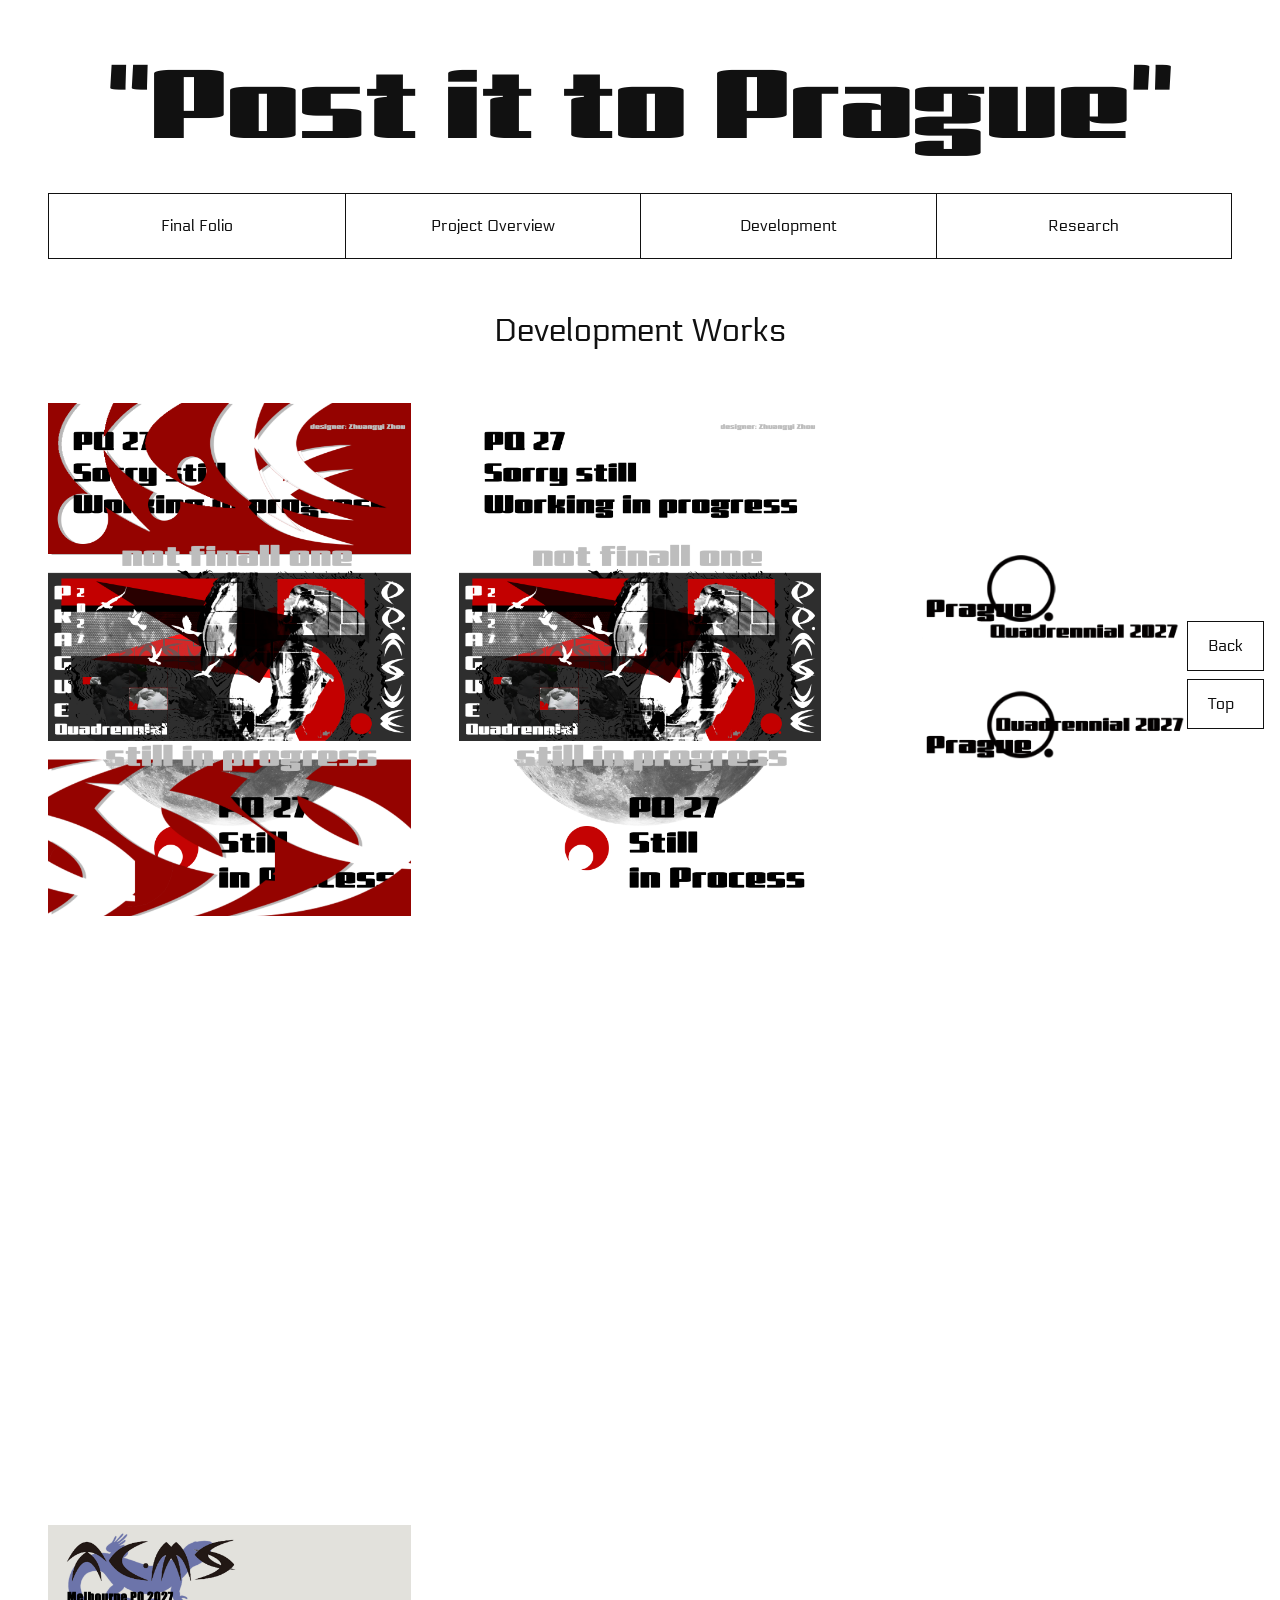
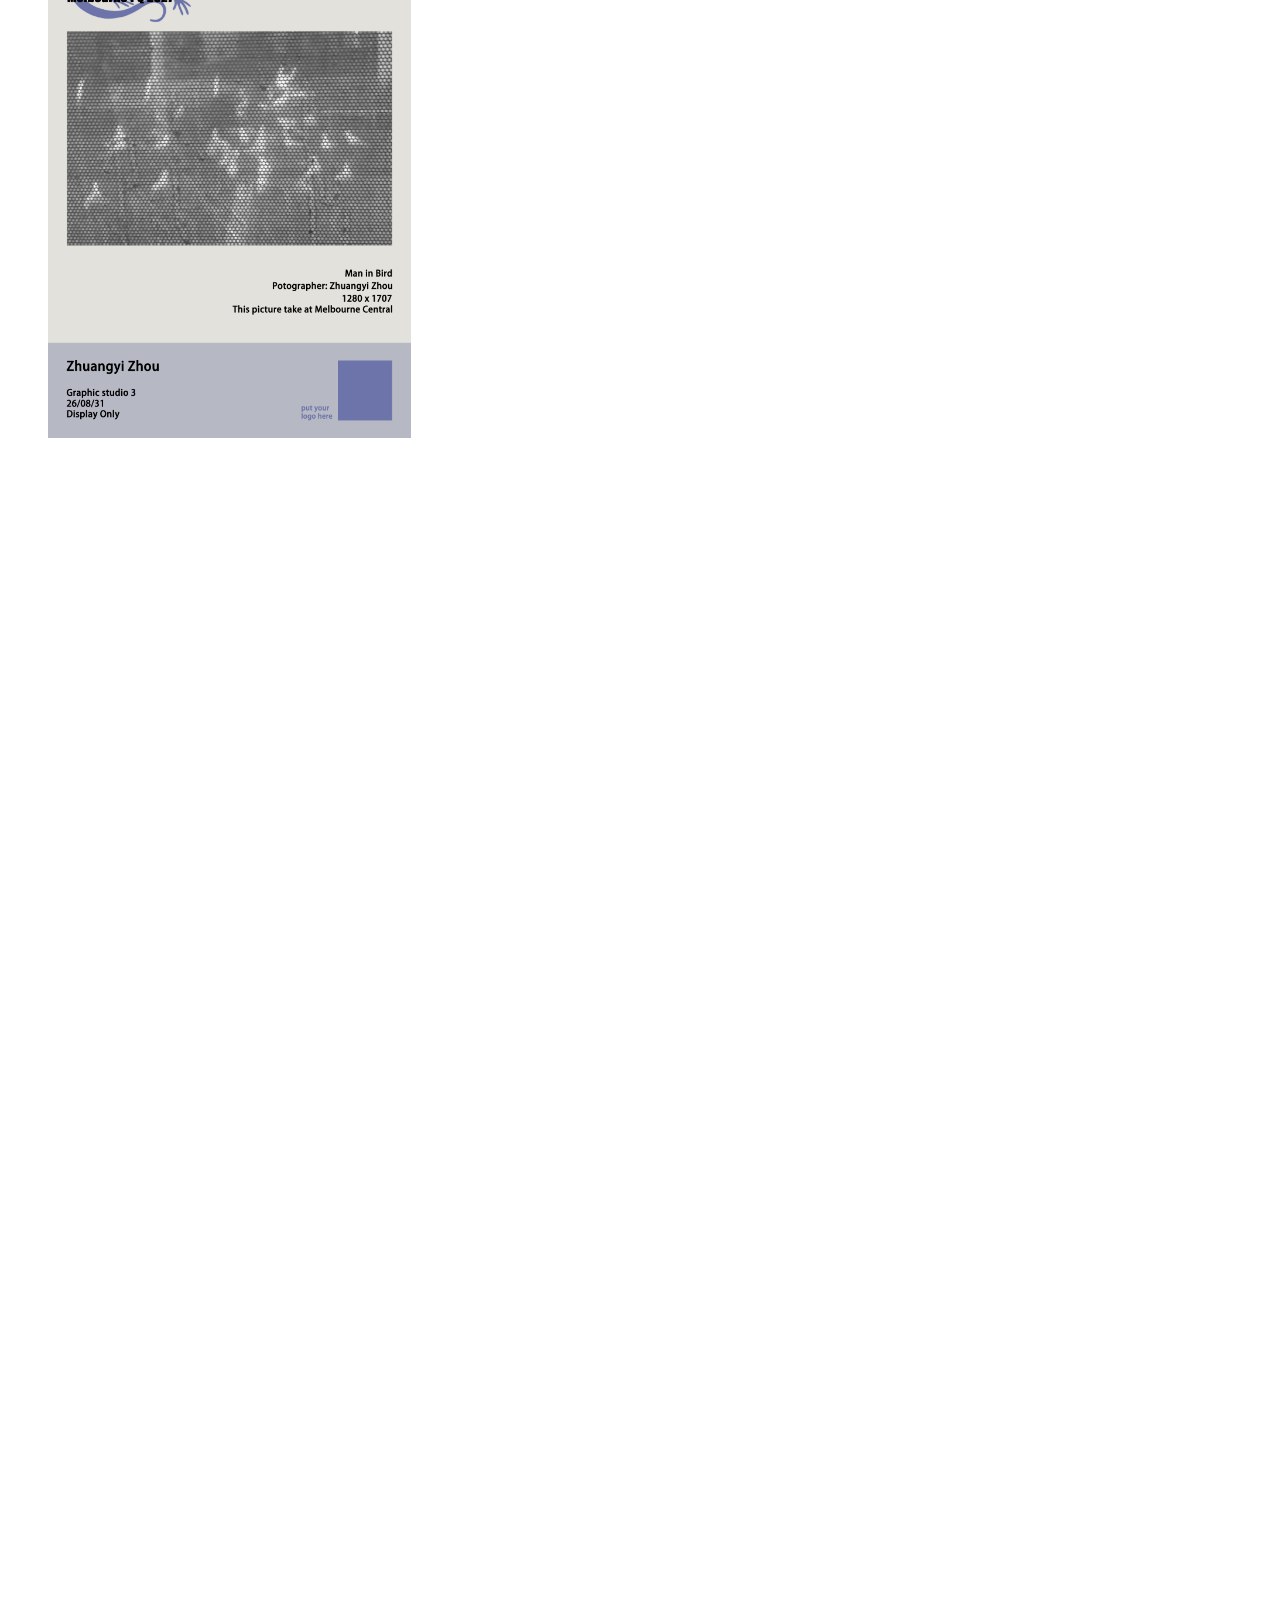
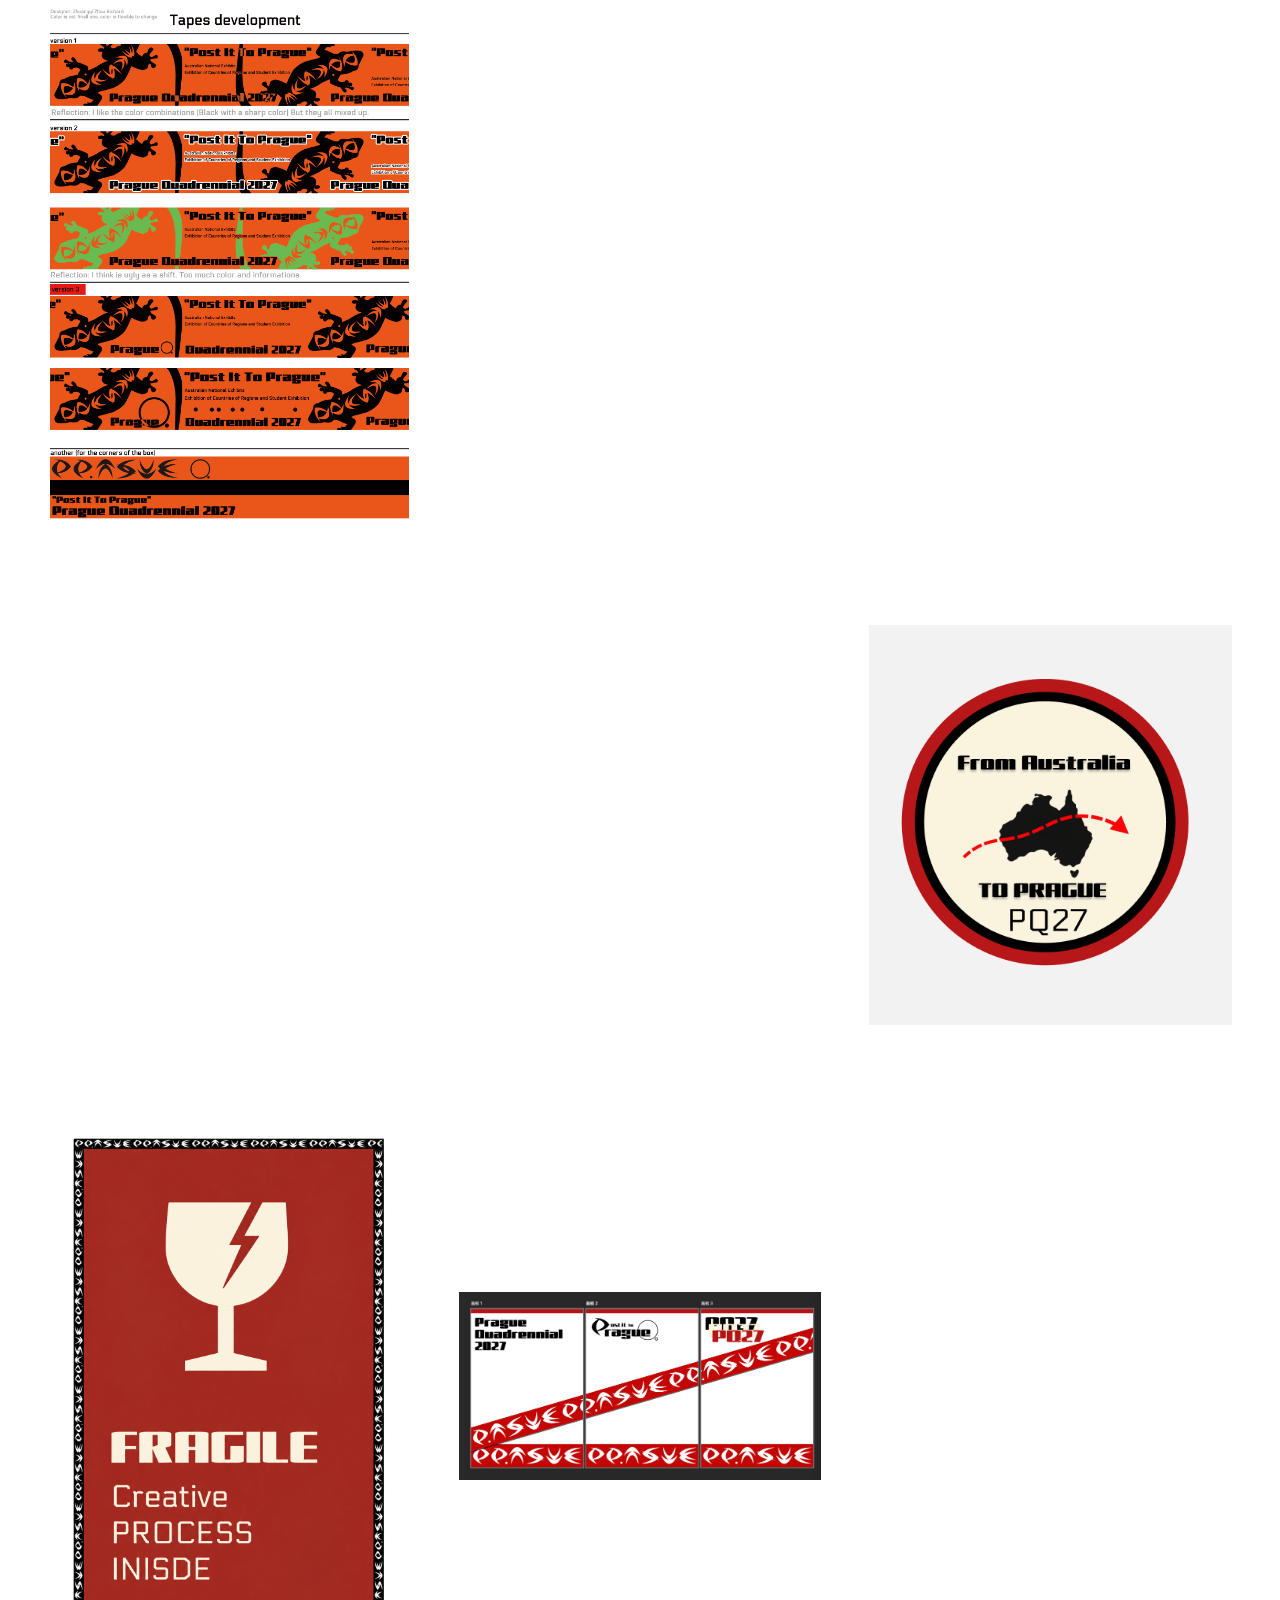
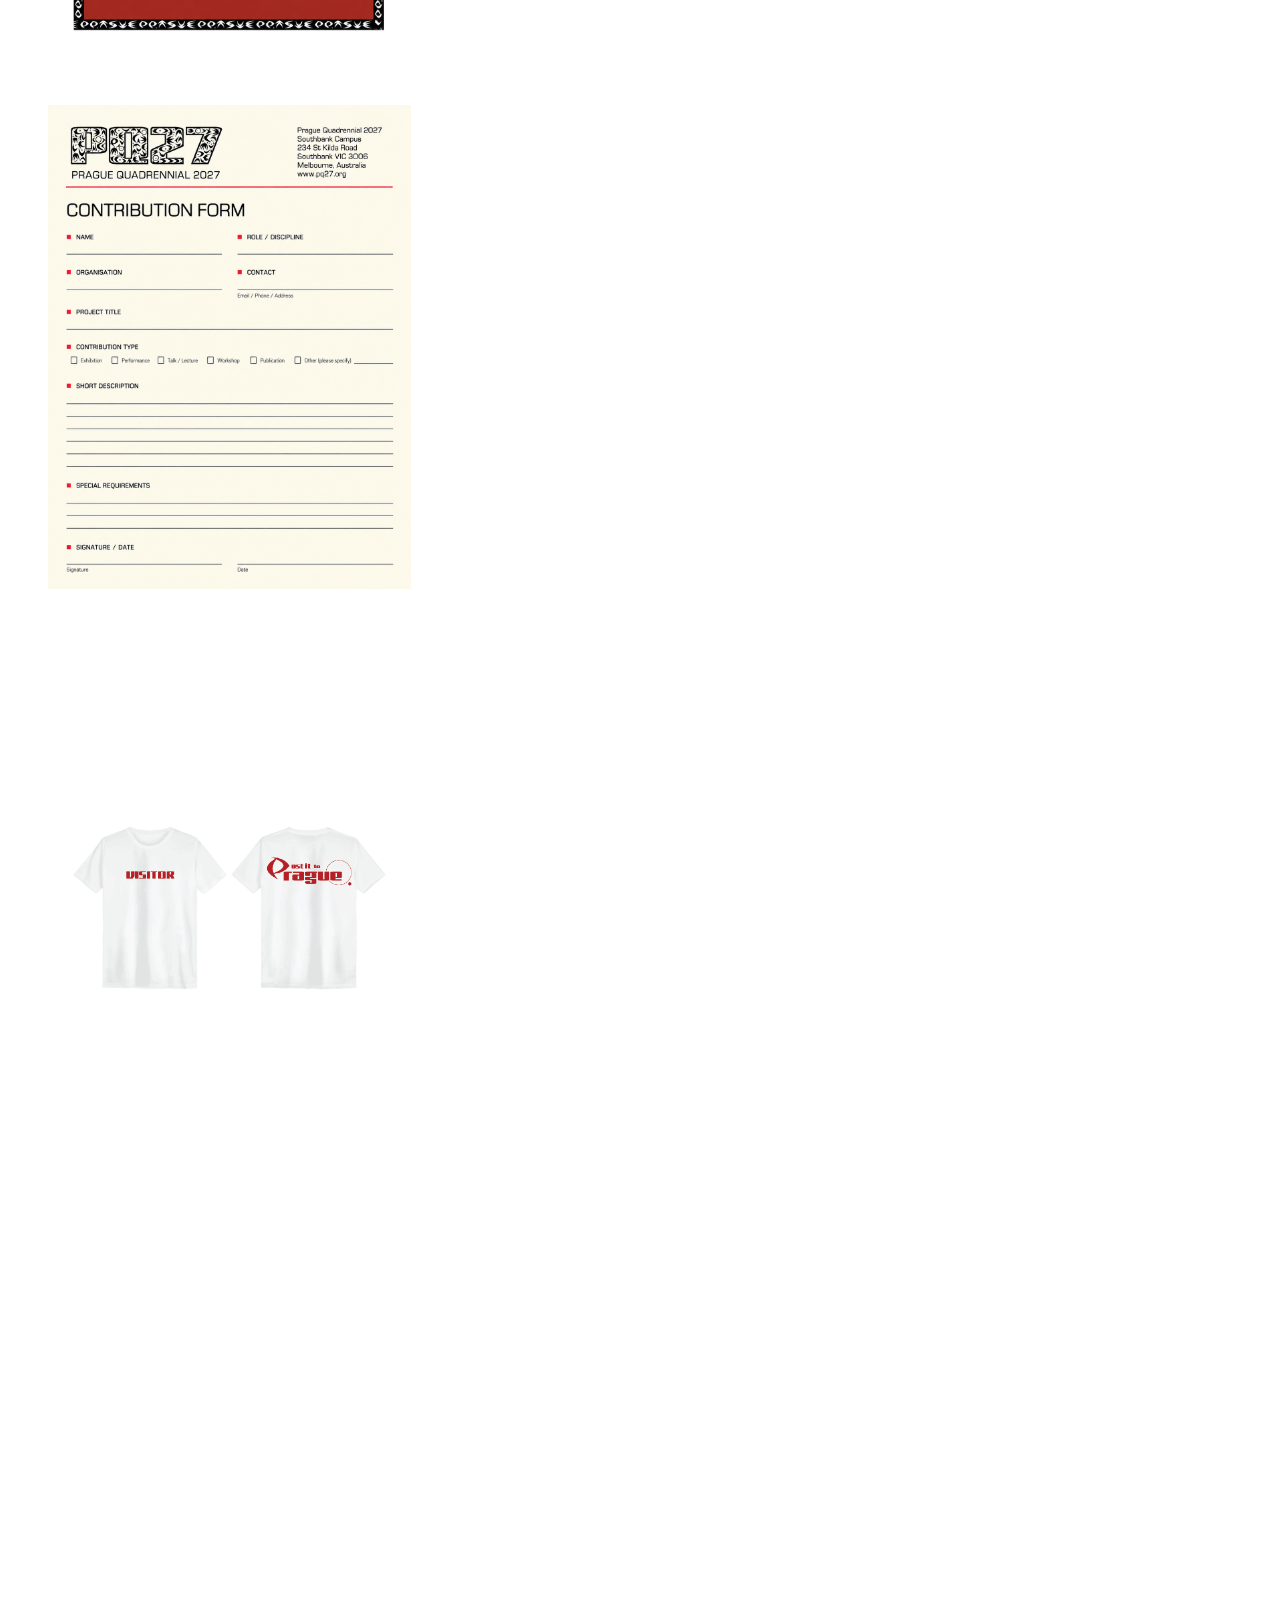
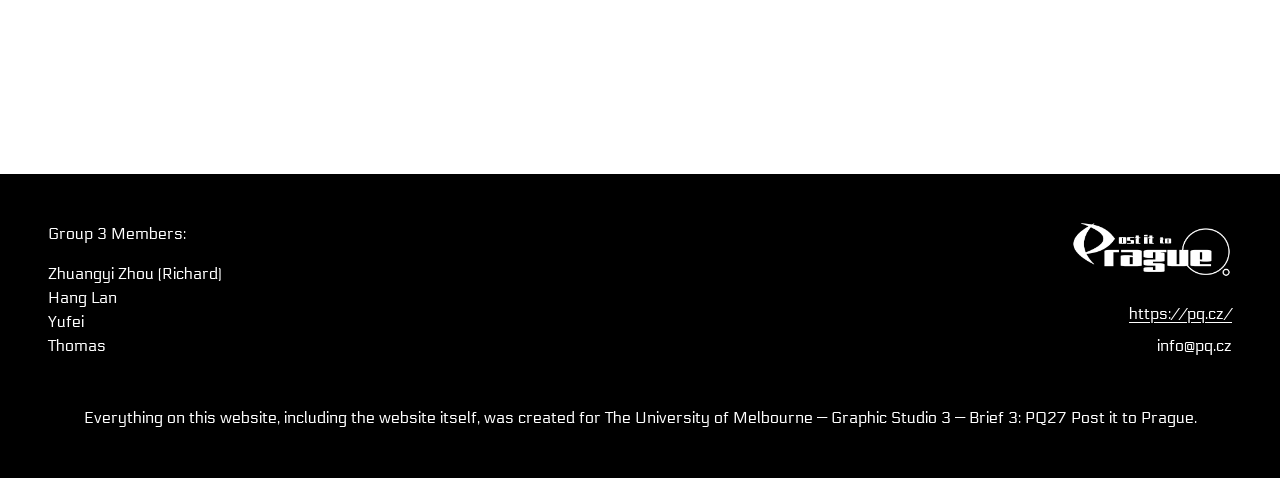
==== commit 5a3fdaa0: "Add five development images with existing gallery and lightbox" ====
--- a/development.html
+++ b/development.html
@@ -55,6 +55,11 @@
     <button type="button" class="development-board" aria-label="Enlarge Packaged sticker collection mockup"><img src="./assets/development/%E5%BE%AE%E4%BF%A1%E5%9B%BE%E7%89%87_20260915013227_792_247.png" alt="Packaged sticker collection mockup" loading="lazy" decoding="async"></button>
     <button type="button" class="development-board" aria-label="Enlarge Contributor label on a box mockup"><img src="./assets/development/%E5%BE%AE%E4%BF%A1%E5%9B%BE%E7%89%87_20260915015008_800_247.png" alt="Contributor label on a box mockup" loading="lazy" decoding="async"></button>
     <button type="button" class="development-board" aria-label="Enlarge Visitor T-shirt front and back mockup"><img src="./assets/development/%E5%BE%AE%E4%BF%A1%E5%9B%BE%E7%89%87_20260917214748_974_247.png" alt="Visitor T-shirt front and back mockup" loading="lazy" decoding="async"></button>
+    <button type="button" class="development-board" aria-label="Enlarge Poster application variation"><img src="./assets/development/application2.png" alt="Poster application variation" loading="lazy" decoding="async"></button>
+    <button type="button" class="development-board" aria-label="Enlarge Project colour palette"><img src="./assets/development/%E5%BE%AE%E4%BF%A1%E5%9B%BE%E7%89%87_20260914205422_671_247.jpg" alt="Project colour palette" loading="lazy" decoding="async"></button>
+    <button type="button" class="development-board" aria-label="Enlarge Letterform and gecko sketches"><img src="./assets/development/%E5%BE%AE%E4%BF%A1%E5%9B%BE%E7%89%87_20260915024304_137_18.jpg" alt="Letterform and gecko sketches" loading="lazy" decoding="async"></button>
+    <button type="button" class="development-board" aria-label="Enlarge Typography and tape concept sketches"><img src="./assets/development/%E5%BE%AE%E4%BF%A1%E5%9B%BE%E7%89%87_20260915024324_138_18.jpg" alt="Typography and tape concept sketches" loading="lazy" decoding="async"></button>
+    <button type="button" class="development-board" aria-label="Enlarge Pattern and poster layout sketches"><img src="./assets/development/%E5%BE%AE%E4%BF%A1%E5%9B%BE%E7%89%87_20260915024325_139_18.jpg" alt="Pattern and poster layout sketches" loading="lazy" decoding="async"></button>
     </div>
   </main>
   <footer class="site-footer">
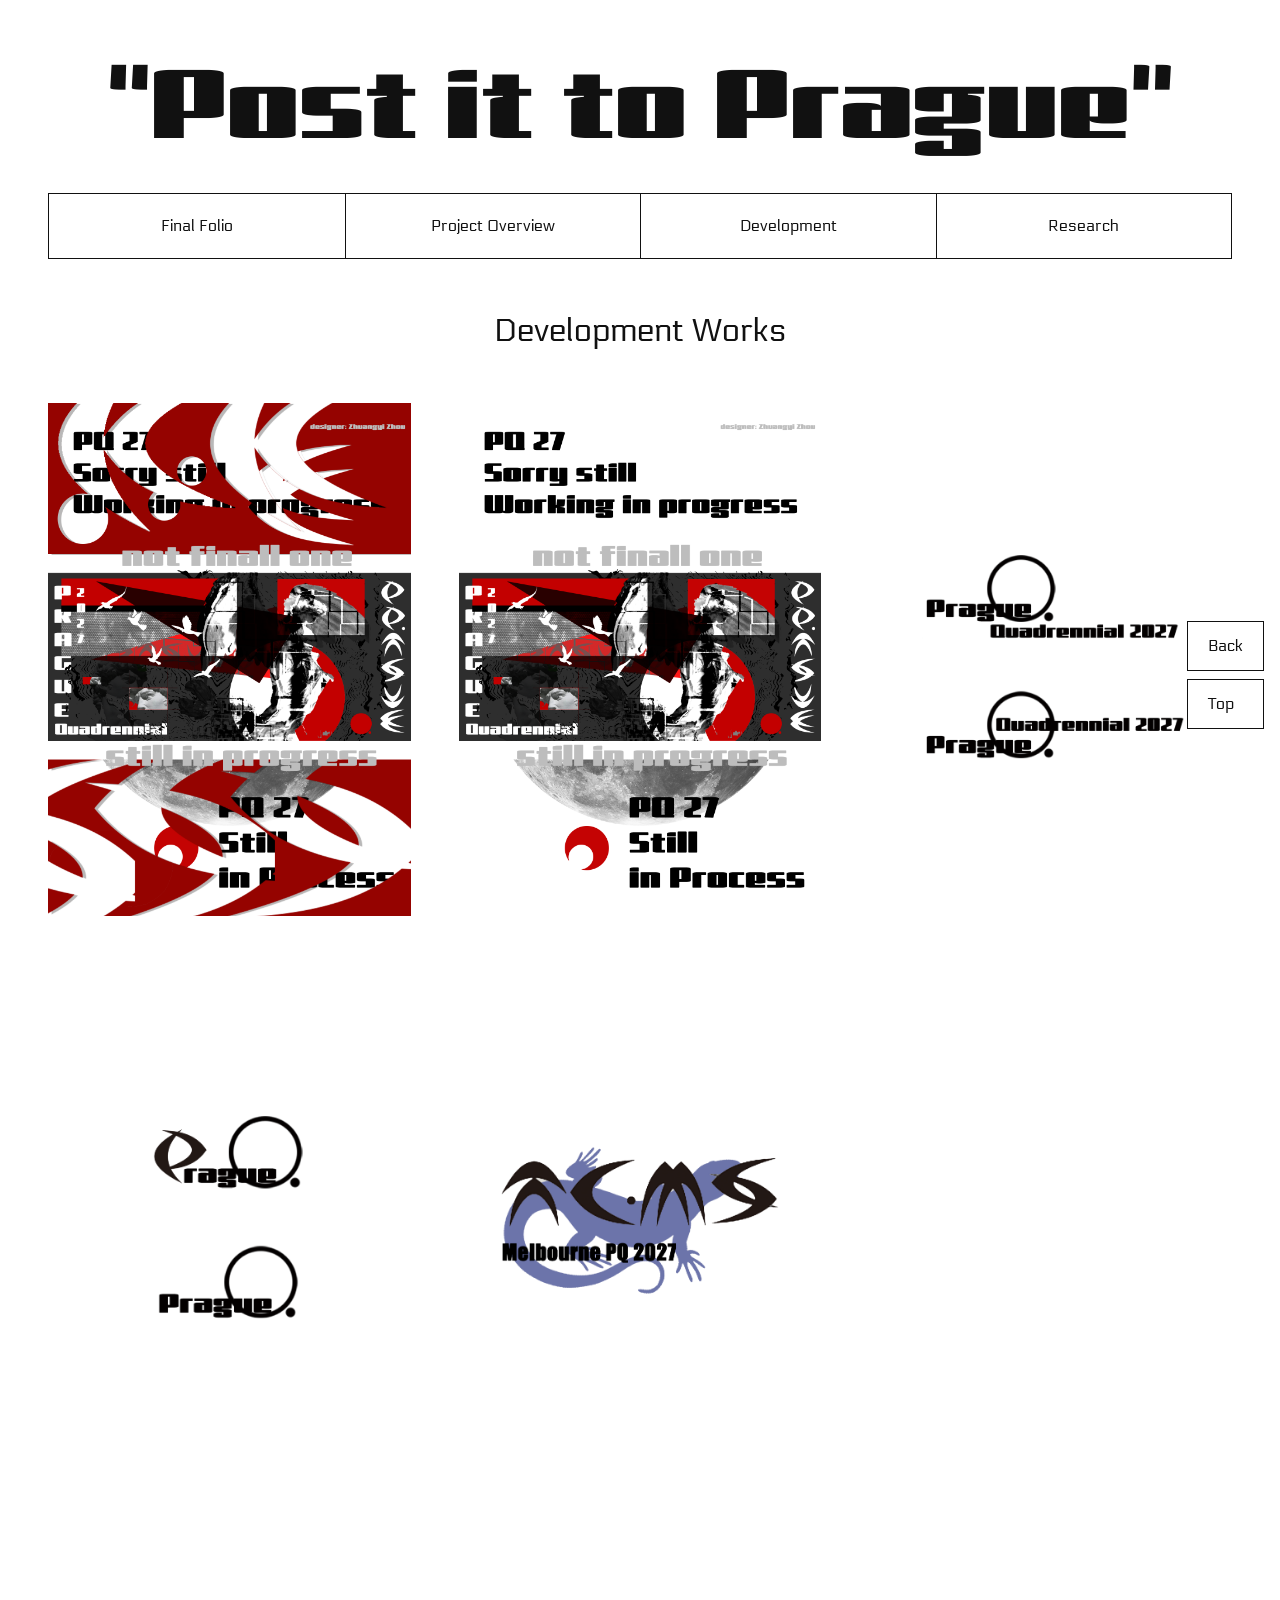
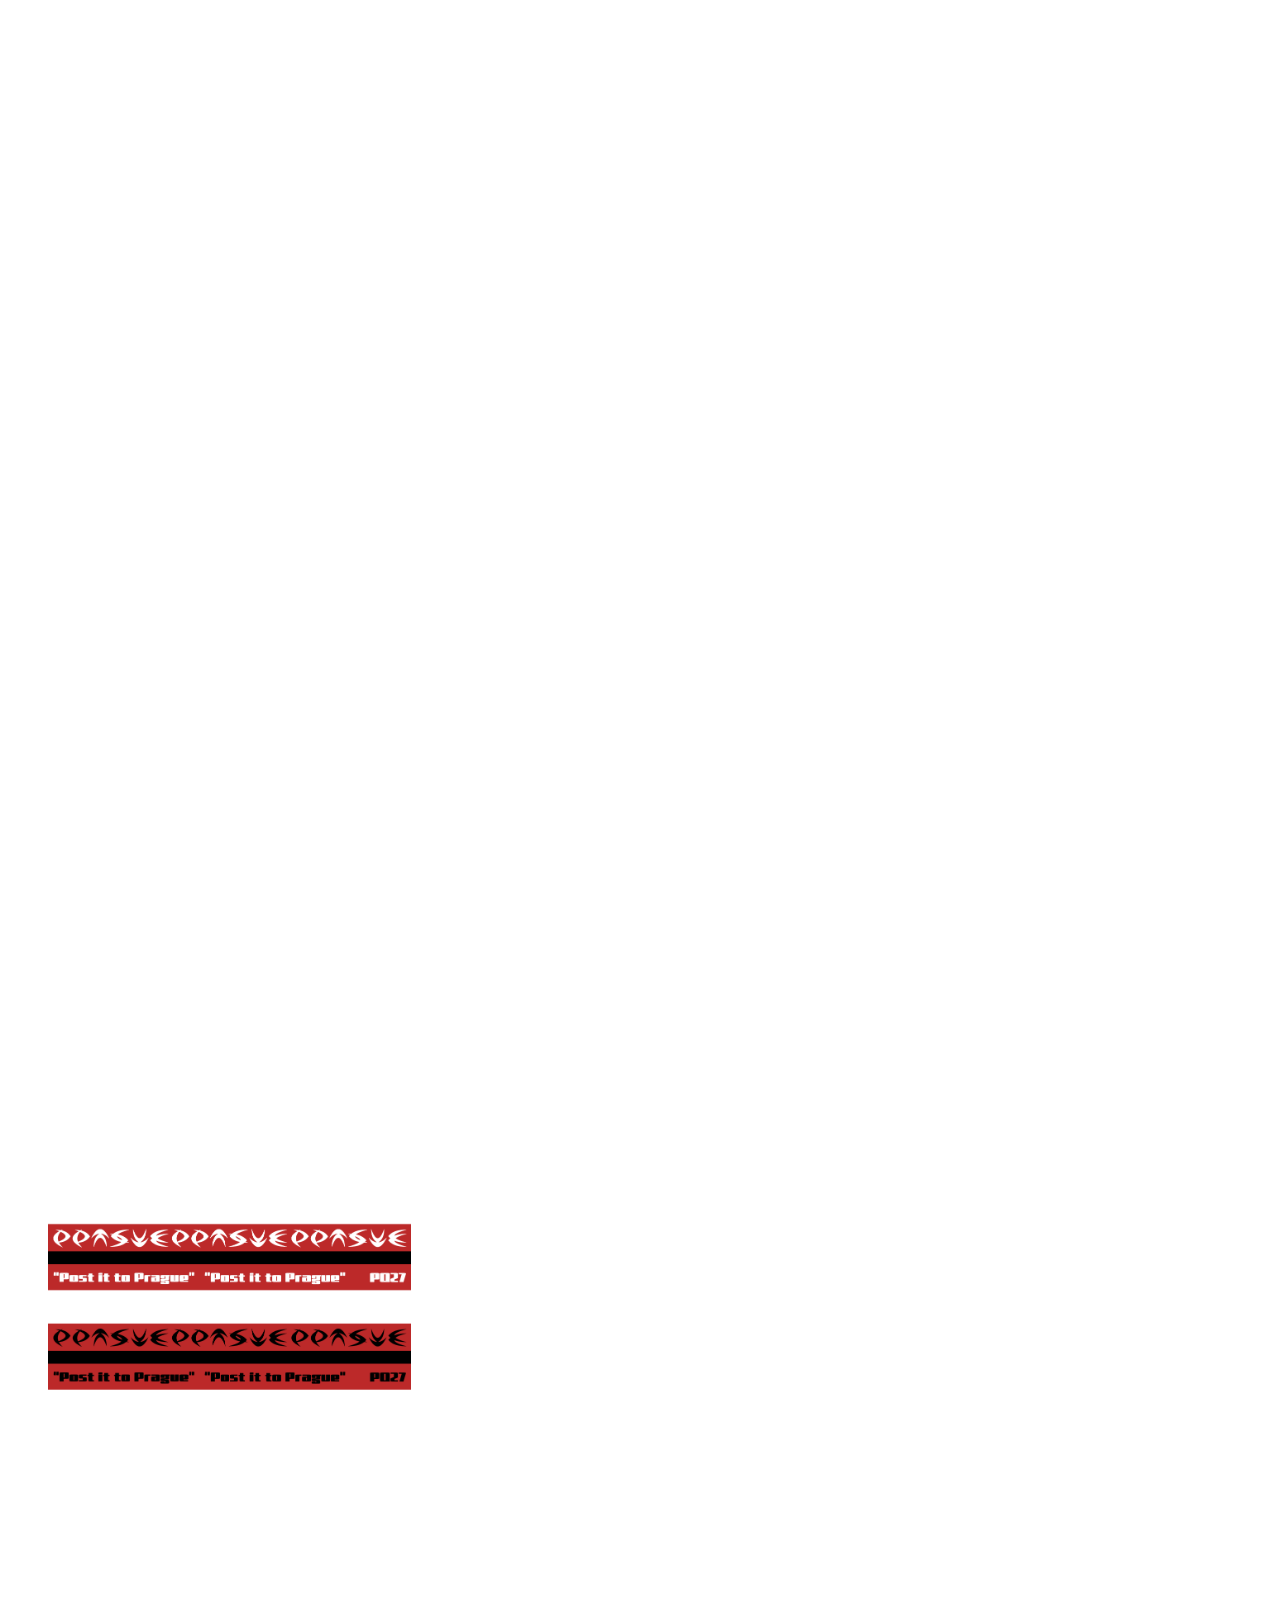
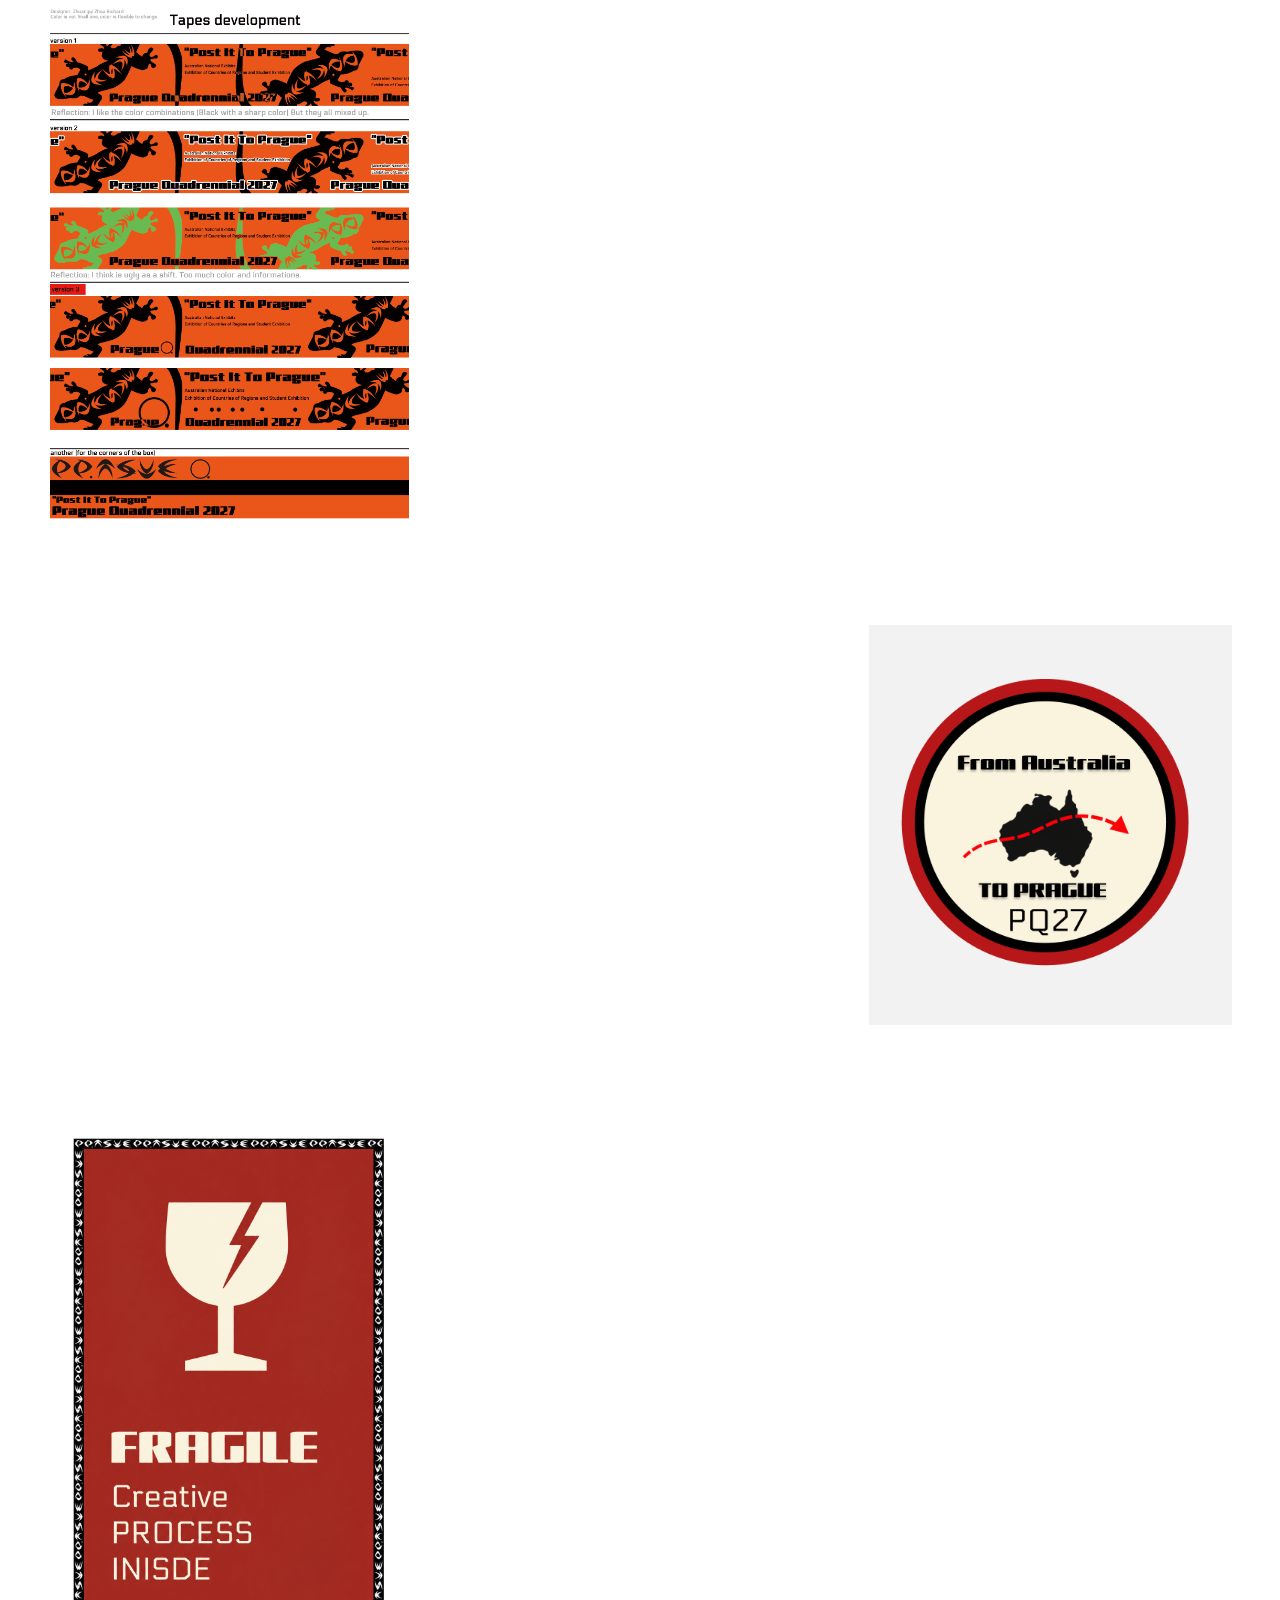
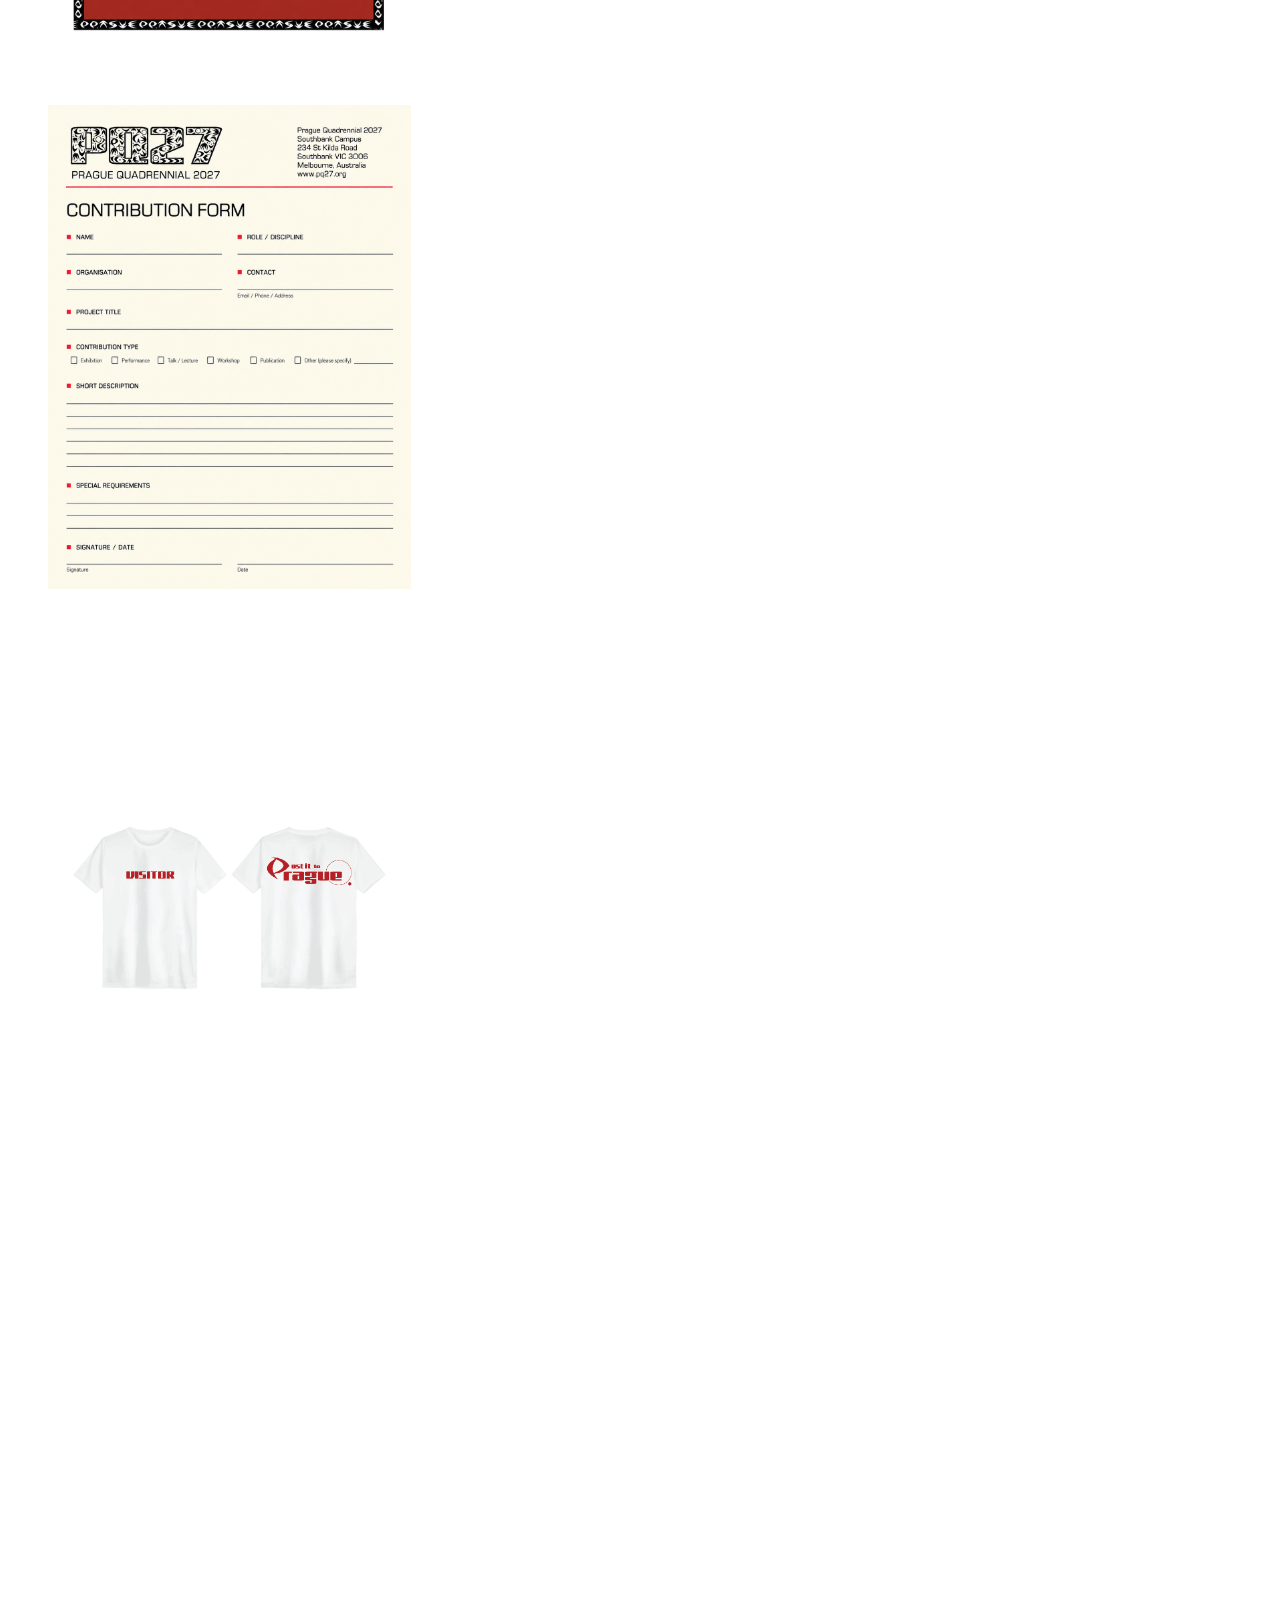
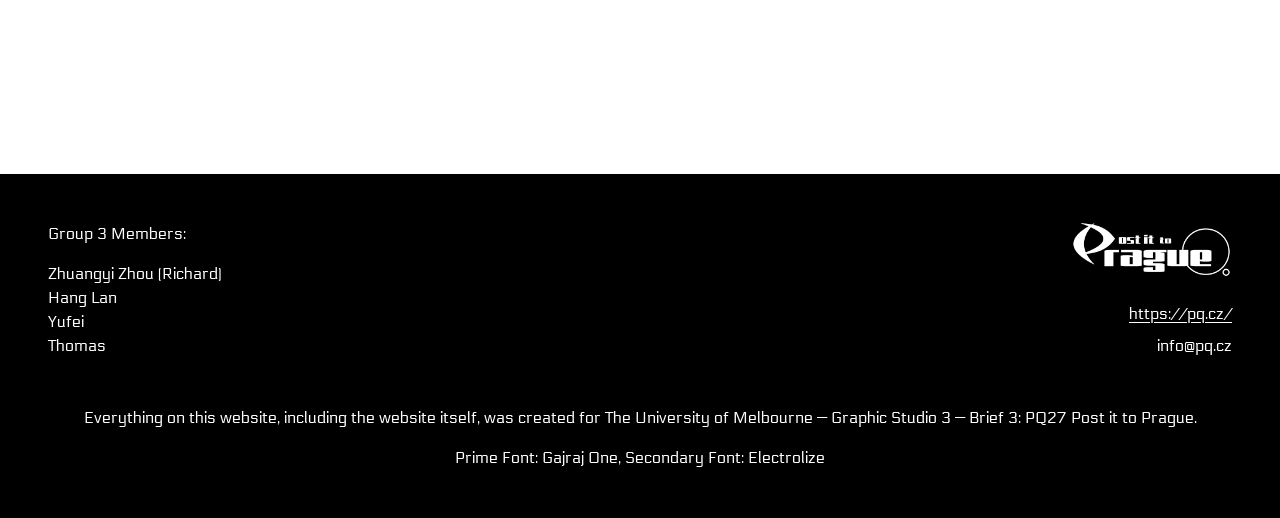
==== commit b60aa58a: "Add centered font credits to all five page footers" ====
--- a/development.html
+++ b/development.html
@@ -83,6 +83,7 @@
         </div>
       </div>
       <p class="footer-note">Everything on this website, including the website itself, was created for The University of Melbourne — Graphic Studio 3 — Brief 3: PQ27 Post it to Prague.</p>
+      <p class="footer-fonts" style="margin: 1rem 0 0; text-align: center;">Prime Font: Gajraj One, Secondary Font: Electrolize</p>
     </div>
   </footer>
   <nav class="development-actions" aria-label="Page controls">
--- a/style.css
+++ b/style.css
@@ -130,7 +130,7 @@
 
 .gallery-frame {
   position: relative;
-  height: calc(18rem + 1.5rem + clamp(2.25rem, 4.5vw, 3rem));
+  height: calc(18rem + 1.5rem + clamp(2.25rem, 4.5vw, 3rem) + 5cm);
   border: 1px solid #ccc;
   background: #fff;
 }
@@ -138,7 +138,8 @@
 .gallery-image {
   width: 100%;
   height: 100%;
-  object-fit: contain;
+  object-fit: cover;
+  object-position: center;
 }
 
 .gallery-image:not([hidden]) {
@@ -441,3 +442,126 @@
 .development-page {
   padding-top: 3rem;
 }
+
+/* Home section titles and the decorative font specimen. */
+#overview-title,
+.brand-title {
+  font-family: "Gajraj One";
+  font-weight: 400;
+}
+.brand-description {
+  font-family: "Electrolize";
+  font-weight: 400;
+}
+.brand-font-panels {
+  display: grid;
+  grid-template-columns: repeat(2, minmax(0, 1fr));
+  gap: 2rem;
+  align-items: start;
+}
+.brand-font-panel {
+  position: relative;
+  overflow: hidden;
+  background: #fff;
+}
+.brand-font-first { aspect-ratio: 657 / 430; }
+.brand-font-second { aspect-ratio: 657 / 430; }
+.brand-font-panel img {
+  position: absolute;
+  left: 0;
+  display: block;
+  width: 100%;
+  height: auto;
+}
+.brand-font-first img { top: -25.581395%; }
+.brand-font-second img { top: -125.581395%; }
+@media (max-width: 600px) {
+  .brand-font-panels { grid-template-columns: minmax(0, 1fr); }
+}
+
+/* Two artworks share one carousel slide, in the supplied left-to-right order. */
+.gallery-pair:not([hidden]) {
+  display: grid;
+  grid-template-columns: repeat(2, minmax(0, 1fr));
+  width: 100%;
+  height: 100%;
+  background: #fff;
+}
+.gallery-pair img {
+  display: block;
+  width: 100%;
+  height: 100%;
+  min-width: 0;
+  min-height: 0;
+  object-fit: cover;
+  object-position: center;
+}
+
+.brand-main-element {
+  width: min(100%, 36rem);
+  margin: 2rem auto 3rem;
+}
+.brand-font-main { aspect-ratio: 510 / 110; }
+.brand-font-main img {
+  width: 128.823529%;
+  max-width: none;
+  top: 0;
+}
+.brand-font-group { margin: 0; }
+#brand-toolkit figcaption {
+  margin-top: 1rem;
+  text-align: center;
+  font-family: "Electrolize";
+}
+
+#pq27-walls-title {
+  font-family: "Gajraj One";
+  font-weight: 400;
+}
+.walls-images {
+  display: grid;
+  grid-template-columns: repeat(2, minmax(0, 1fr));
+  gap: 2rem;
+  align-items: start;
+}
+.walls-images img {
+  display: block;
+  width: 100%;
+  height: auto;
+  min-width: 0;
+}
+
+#instagram-title {
+  font-family: "Gajraj One";
+  font-weight: 400;
+}
+.home-image {
+  display: block;
+  width: 100%;
+  min-width: 0;
+  padding: 0;
+  border: 0;
+  background: #fff;
+  font: inherit;
+  cursor: zoom-in;
+}
+.home-image:focus-visible {
+  outline: 2px solid #111;
+  outline-offset: 4px;
+}
+.instagram-three,
+.instagram-two {
+  display: grid;
+  align-items: start;
+  gap: 1rem;
+}
+.instagram-three { grid-template-columns: repeat(3, minmax(0, 1fr)); }
+.instagram-two {
+  grid-template-columns: repeat(2, minmax(0, 1fr));
+  margin-top: 2rem;
+}
+#instagram img {
+  display: block;
+  width: 100%;
+  height: auto;
+}
